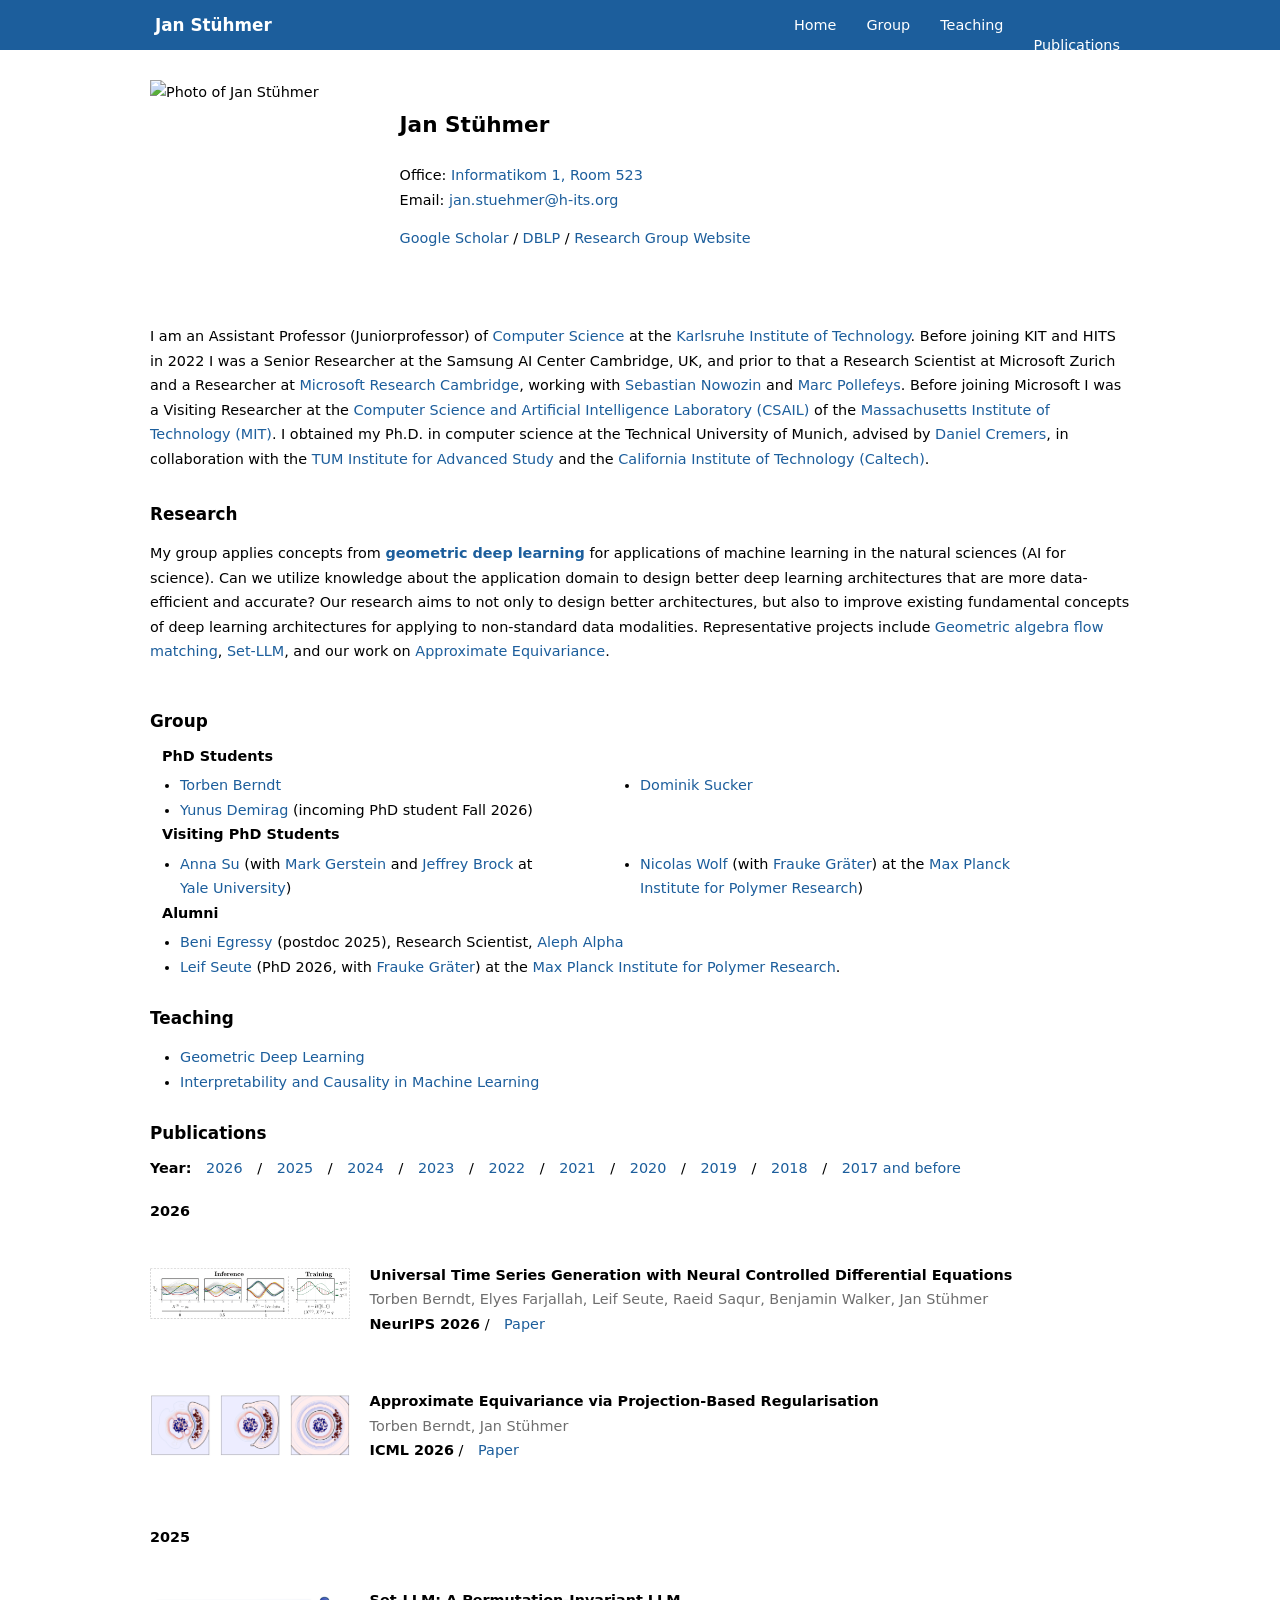
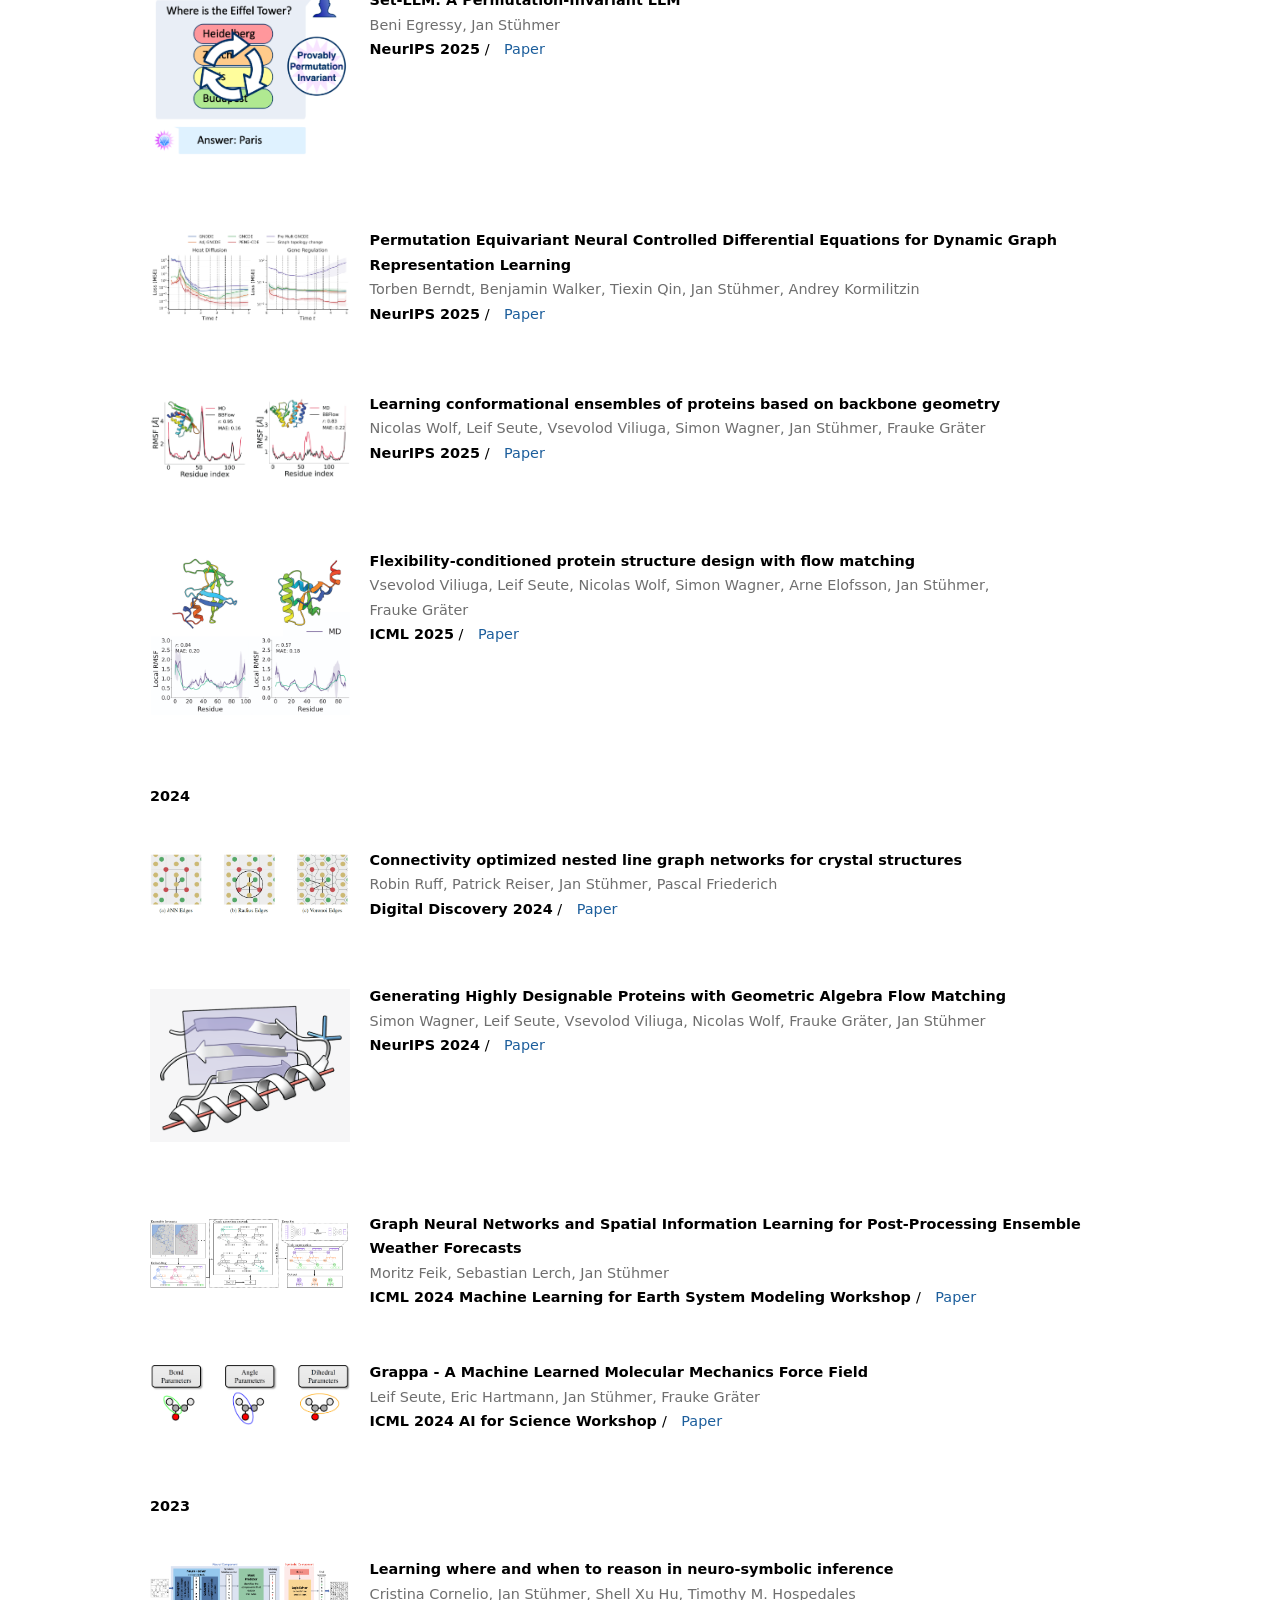
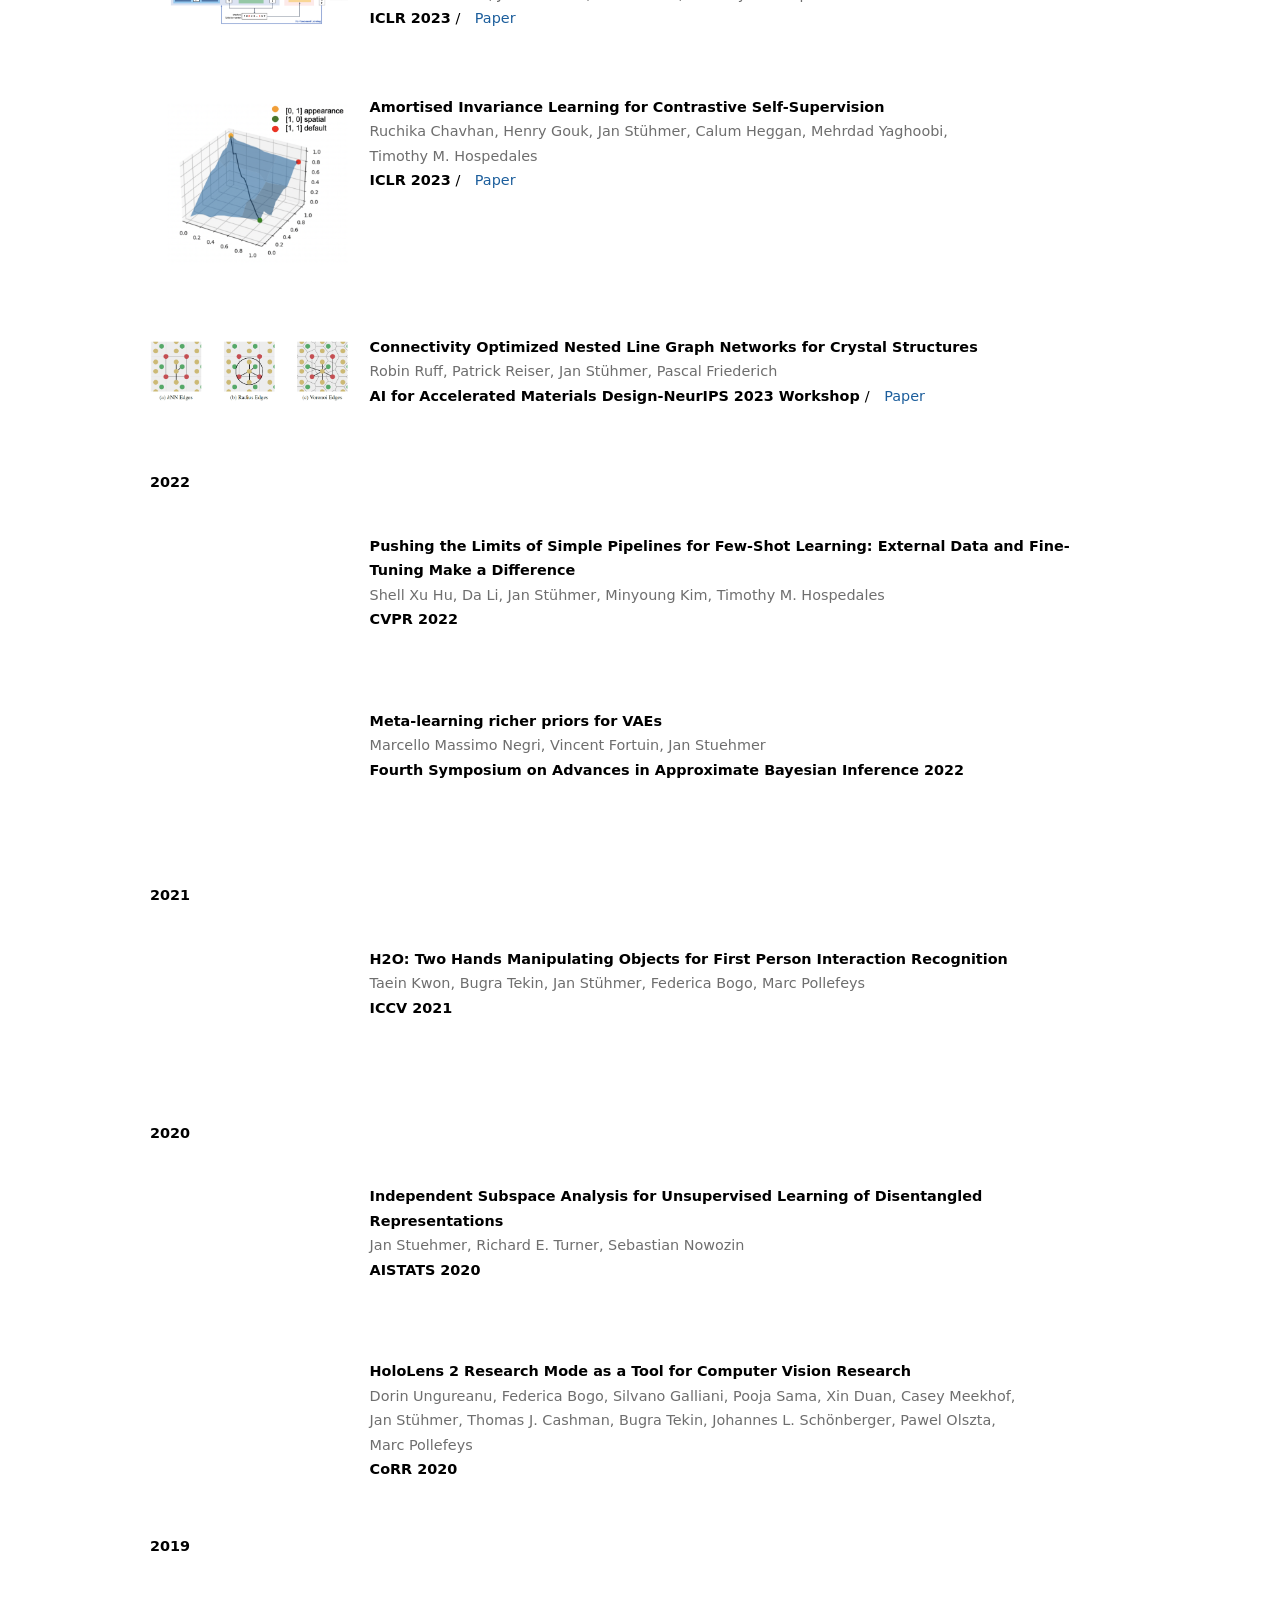
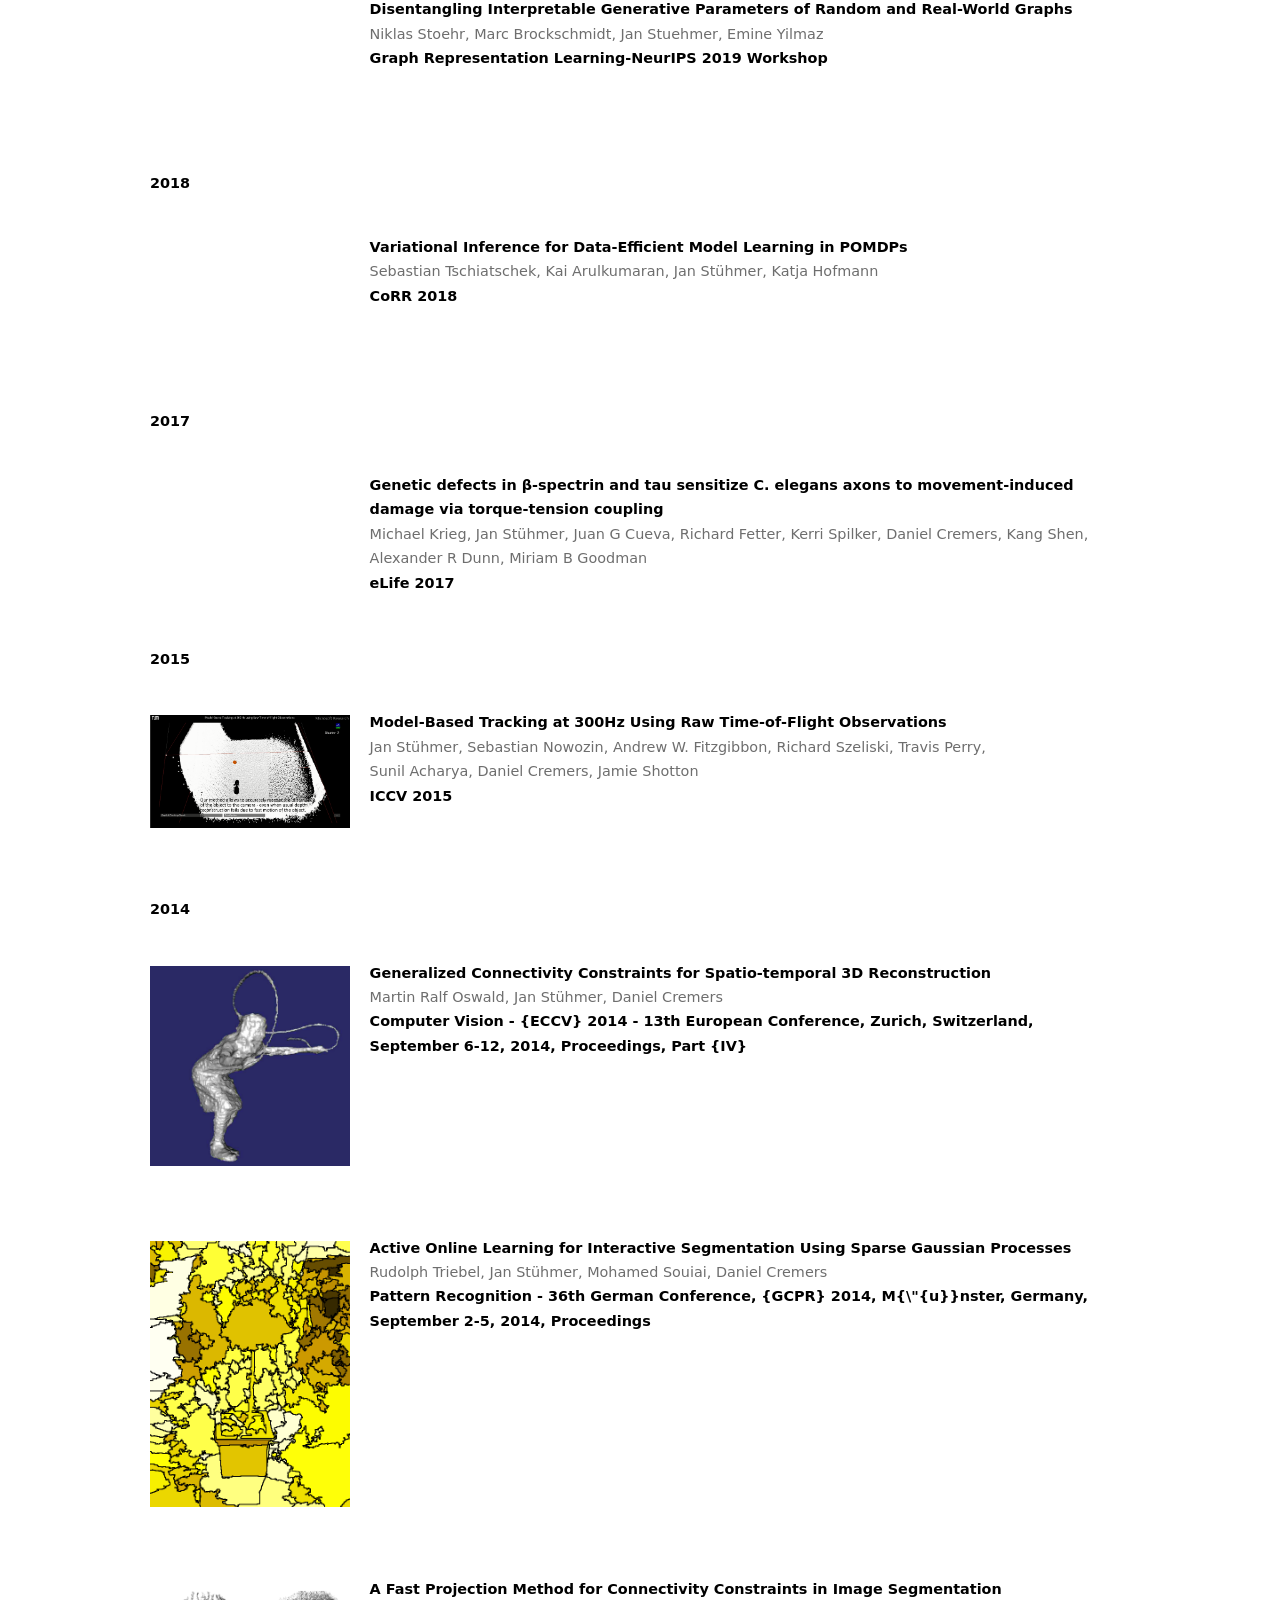
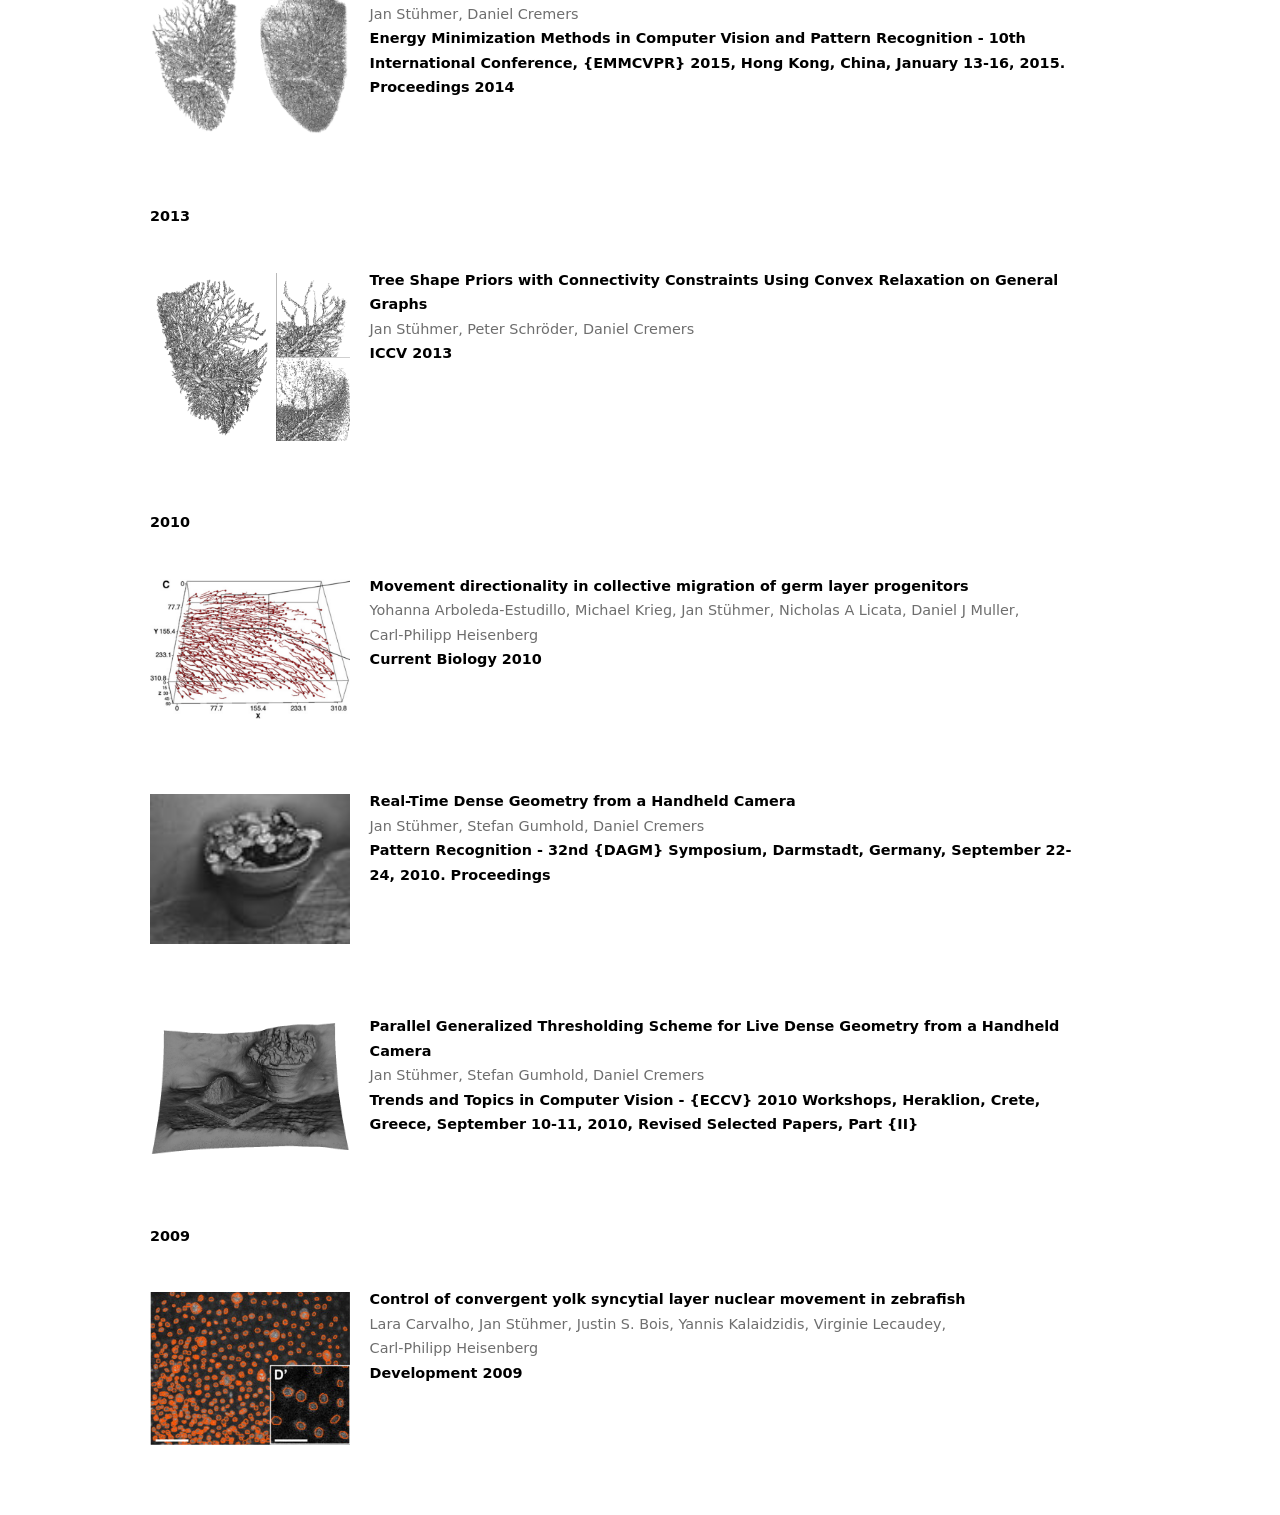
==== index.html @ f540af32 "added papers by year, papers.pdf, thumbnails back until 2023, bugfix of youtube embedding of teachin" ====
<!DOCTYPE html>
<html lang="en">
  <head>
    <meta charset="utf-8">
    <meta http-equiv="Content-Type" content="text/html; charset=UTF-8">
    <meta name="viewport" content="width=device-width, initial-scale=1">
    <meta name="author" content="Jan Stühmer">
    <meta name="description" content="Jan Stühmer is an Assistant Professor of Computer Science at Karlsruhe Institute of Technology and head of the machine learning research group at the Heidelberg Institute of Theoretical Studies.">
    <meta name="theme-color" content="#003366">
    <title>Jan Stühmer</title>

    <link rel="canonical" href="https://janstuhmer.github.io/">

    <!-- Open Graph / Twitter Card -->
    <meta property="og:type" content="website">
    <meta property="og:title" content="Jan Stühmer">
    <meta property="og:description" content="Assistant Professor of Computer Science at Stanford University. Research on geometric deep learning, machine learning, and AI for science.">
    <meta property="og:url" content="https://janstuhmer.github.io/">
    <meta property="og:image" content="https://janstuhmer.github.io/images/Jan_Stuhmer.jpg">
    <meta property="og:image:width" content="1200">
    <meta property="og:image:height" content="1200">
    <meta property="og:site_name" content="Jan Stühmer">
    <meta name="twitter:card" content="summary">
    <meta name="twitter:title" content="Jan Stühmer">
    <meta name="twitter:description" content="Assistant Professor of Computer Science at Stanford University. Research on geometric deep learning, machine learning, and AI for science.">
    <meta name="twitter:image" content="https://janstuhmer.github.io/images/Jan_Stuhmer.jpg">

    <!-- Favicons -->
    <link rel="apple-touch-icon" href="./images/Jan_Stuhmer.jpg">

    <!-- Preconnect + dns-prefetch for third-party origins -->
    <link rel="preconnect" href="https://www.youtube.com/" crossorigin="">
    <link rel="dns-prefetch" href="https://www.youtube.com/">

    <link rel="stylesheet" href="font.css">
    <link rel="stylesheet" href="main.css">
  </head>

  <body>
    <div class="outercontainer">

      <header>
        <div class="container header">
          <nav aria-label="Primary">
            <div class="ftheader text"><a href="#home">Jan Stühmer</a></div>
            <div class="ftsubheader text publication"><a href="#publications">Publications</a></div>
            <div class="ftsubheader text teaching"><a href="#teaching">Teaching</a></div>
            <div class="ftsubheader text group"><a href="#group">Group</a></div>
            <div class="ftsubheader text"><a href="#home">Home</a></div>
          </nav>
        </div>
      </header>

      <main class="container body">



        <section class="content heading anchor" id="home" aria-labelledby="home-heading">
          <div class="img">
            <img class="img_responsive" src="images/Jan_Stuhmer.jpg" alt="Photo of Jan Stühmer" width="400" height="400" loading="eager" fetchpriority="high" decoding="async">
          </div>

          <div class="text info">
            <h1 id="home-heading">Jan Stühmer</h1>
            <p>
              </p><div>Office: <a href="https://maps.app.goo.gl/Kdp2Sgn2rBrohxVS6">Informatikom 1, Room 523</a></div>
              <div>Email: <a href="mailto:jan.stuehmer@h-its.org">jan.stuehmer@h-its.org</a></div>
            <p></p>
            <p>
              <span><a href="https://scholar.google.com/citations?user=pGukv5YAAAAJ&amp;hl=en&amp;oi=ao">Google Scholar</a></span> /
              <span><a href="https://dblp.org/pid/91/8483.html">DBLP</a></span> /
              <span><a href="https://h-its.org/research/mli">Research Group Website</a></span>
            </p>
          </div>

          <div class="text">
            <p>I am an  Assistant Professor (Juniorprofessor) of <a href="https://www.informatik.kit.edu/">Computer Science</a> at the <a href="https://www.kit.edu/">Karlsruhe Institute of Technology</a>.
            Before joining KIT and HITS in 2022 I was a Senior Researcher at the Samsung AI Center Cambridge, UK, and prior to that a Research Scientist at Microsoft Zurich and a Researcher at <a href="https://www.microsoft.com/en-us/research/lab/microsoft-research-cambridge/">Microsoft Research Cambridge</a>, working with <a href="https://www.nowozin.net/sebastian/">Sebastian Nowozin</a> and <a href="https://people.inf.ethz.ch/marc.pollefeys/">Marc Pollefeys</a>.
            Before joining Microsoft I was a Visiting Researcher at the <a href="https://www.csail.mit.edu/">Computer Science and Artificial Intelligence Laboratory (CSAIL)</a> of the <a href="https://www.mit.edu/">Massachusetts Institute of Technology (MIT)</a>.
            I obtained my Ph.D. in computer science at the Technical University of Munich, advised by <a href="https://cvg.cit.tum.de/members/cremers">Daniel Cremers</a>, in collaboration with the <a href="https://www.ias.tum.de/">TUM Institute for Advanced Study</a> and the <a href="https://www.caltech.edu/">California Institute of Technology (Caltech)</a>.
          </div>

          <div class="text">
            <h3>Research</h3>

            <p>My group applies concepts from <span class="highlight">geometric deep learning</span> for applications of machine learning in the natural sciences (AI for science).
            Can we utilize knowledge about the application domain to design better deep learning architectures that are more data-efficient and accurate?
            Our research aims to not only to design better architectures, but also to improve existing fundamental concepts of deep learning architectures for applying to non-standard data modalities.
            
            Representative projects include <a href="https://www.h-its.org/software/gafl/">Geometric algebra flow matching</a>,
            <a href="https://arxiv.org/abs/2505.15433">Set-LLM</a>, and our work on
            <a href="https://arxiv.org/abs/2601.05028">Approximate Equivariance</a>.</p>
          </div>

          <p></p>

        <section class="content group anchor" id="group" aria-labelledby="group-heading">
          <div class="text front">
            <h3 id="group-heading">Group</h3>
            <div class="title">PhD Students</div> 
            <ul>
              <li><a href="https://www.linkedin.com/in/torben-berndt/">Torben Berndt</a></li>
              <li><a href="https://www.h-its.org/de/people/dominik-sucker/">Dominik Sucker</a></li>
              <li><a href="https://www.h-its.org/de/people/yunus-demirag/">Yunus Demirag</a> (incoming PhD student Fall 2026)</li>
            </ul>
            <div class="title">Visiting PhD Students</div> 
            <ul>
              <li><a href="https://www.linkedin.com/in/anna-su-yale/">Anna Su</a> (with <a href="https://medicine.yale.edu/profile/mark-gerstein/">Mark Gerstein</a> and <a href="https://math.yale.edu/profile/jeffrey-brock">Jeffrey Brock</a> at <a href="https://www.yale.edu/">Yale University</a>)</li>
              <li><a href="https://www.h-its.org/people/nicolas-wolf/">Nicolas Wolf</a> (with <a href="https://www.mpip-mainz.mpg.de/1001466/01_Direktor">Frauke Gräter</a>) at the <a href="https://www.mpip-mainz.mpg.de/">Max Planck Institute for Polymer Research</a>)</li>
            </ul>
            <div class="title">Alumni</div> 
            <ul class="alumni">
              <li><a href="https://www.linkedin.com/in/beni-egressy/">Beni Egressy</a> (postdoc 2025), Research Scientist, <a href="https://aleph-alpha.com/en/">Aleph Alpha</a></li>
              <li><a href="https://www.linkedin.com/in/leif-seute-854801254/">Leif Seute</a> (PhD 2026, with <a href="https://www.mpip-mainz.mpg.de/1001466/01_Direktor">Frauke Gräter</a>) at the <a href="https://www.mpip-mainz.mpg.de/">Max Planck Institute for Polymer Research</a>.</li>
            </ul>
          </div>
        </section>


       <section class="content teaching anchor" id="teaching" aria-labelledby="teaching-heading">
          <div class="text front">
            <h3 id="teaching-heading">Teaching</h3>
            <ul>
              <li><a href="https://www.kcds.kit.edu/117_1051.php">Geometric Deep Learning</a></li>
              <li><a href="https://mli.iar.kit.edu/english/28_63.php">Interpretability and Causality in Machine Learning</a></li>
            </ul>
          </div>
        </section>

        <section class="content anchor" id="publications" aria-labelledby="publications-heading">
          <div class="text front">
            <h3 id="publications-heading">
              Publications 
            </h3>
            <div>
              <span class="venue">Year:</span>
              <span class="tag"><a href="#2026" onclick="showPubs(1)">2026</a></span> /
              <span class="tag"><a href="#2025" onclick="showPubs(1)">2025</a></span> /
              <span class="tag"><a href="#2024" onclick="showPubs(1)">2024</a></span> /
              <span class="tag"><a href="#2023" onclick="showPubs(1)">2023</a></span> /
              <span class="tag"><a href="#2022" onclick="showPubs(1)">2022</a></span> /
              <span class="tag"><a href="#2021" onclick="showPubs(1)">2021</a></span> /
              <span class="tag"><a href="#2020" onclick="showPubs(1)">2020</a></span> /
              <span class="tag"><a href="#2019" onclick="showPubs(1)">2019</a></span> /
              <span class="tag"><a href="#2018" onclick="showPubs(1)">2018</a></span> /
              <span class="tag"><a href="#2017" onclick="showPubs(1)">2017 and before</a></span>
            </div>
          </div>
          
          <div id="pubs_by_date" class="view">            <div class="text anchor" id="2026"><h4>2026</h4></div>
            <div class="publication"><div class="img"><img loading="lazy" class="img_responsive" src="images/publication_thumbnails/cde.png" alt="cde" width="150" height="38"></div>
              <div class="text">
                <div class="title"><a href="papers/berndt-and-farjallah-et-al-neurips2026.pdf">Universal Time Series Generation with Neural Controlled Differential Equations</a></div>
                <div class="authors"><span class="author">Torben Berndt</span>, <span class="author">Elyes Farjallah</span>, <span class="author">Leif Seute</span>, <span class="author">Raeid Saqur</span>, <span class="author">Benjamin Walker</span>, <span class="author">Jan Stühmer</span>
                </div>
                <div>
                    <span class="venue">NeurIPS 2026</span> / <span class="tag"><a href="papers/berndt-and-farjallah-et-al-neurips2026.pdf">Paper</a></span>
                </div>
              </div>
            </div>


            <div class="publication"><div class="img"><img loading="lazy" class="img_responsive" src="images/publication_thumbnails/approx-equiv.png" alt="approx-equiv" width="150" height="45"></div>
              <div class="text">
                <div class="title"><a href="papers/berndt-and-stuehmer-icml2026.pdf">Approximate Equivariance via Projection-Based Regularisation</a></div>
                <div class="authors"><span class="author">Torben Berndt</span>, <span class="author">Jan Stühmer</span>
                </div>
                <div>
                    <span class="venue">ICML 2026</span> / <span class="tag"><a href="papers/berndt-and-stuehmer-icml2026.pdf">Paper</a></span>
                </div>
              </div>
            </div>

            <div class="text anchor" id="2025"><h4>2025</h4></div>
            <div class="publication"><div class="img"><img loading="lazy" class="img_responsive" src="images/publication_thumbnails/setllm.png" alt="setllm" width="150" height="123"></div>
              <div class="text">
                <div class="title"><a href="papers/egressy-and-stuehmer-neurips2025.pdf">Set-LLM: A Permutation-Invariant LLM</a></div>
                <div class="authors"><span class="author">Beni Egressy</span>, <span class="author">Jan Stühmer</span>
                </div>
                <div>
                    <span class="venue">NeurIPS 2025</span> / <span class="tag"><a href="papers/egressy-and-stuehmer-neurips2025.pdf">Paper</a></span>
                </div>
              </div>
            </div>


            <div class="publication"><div class="img"><img loading="lazy" class="img_responsive" src="images/publication_thumbnails/pengcde.png" alt="pengcde" width="150" height="66"></div>
              <div class="text">
                <div class="title"><a href="papers/berndt-et-al-neurips2025.pdf">Permutation Equivariant Neural Controlled Differential Equations for Dynamic Graph Representation Learning</a></div>
                <div class="authors"><span class="author">Torben Berndt</span>, <span class="author">Benjamin Walker</span>, <span class="author">Tiexin Qin</span>, <span class="author">Jan Stühmer</span>, <span class="author">Andrey Kormilitzin</span>
                </div>
                <div>
                    <span class="venue">NeurIPS 2025</span> / <span class="tag"><a href="papers/berndt-et-al-neurips2025.pdf">Paper</a></span>
                </div>
              </div>
            </div>


            <div class="publication"><div class="img"><img loading="lazy" class="img_responsive" src="images/publication_thumbnails/bbflow.png" alt="bbflow" width="150" height="61"></div>
              <div class="text">
                <div class="title"><a href="papers/wolf-and-seute-et-al-neurips2025.pdf">Learning conformational ensembles of proteins based on backbone geometry</a></div>
                <div class="authors"><span class="author">Nicolas Wolf</span>, <span class="author">Leif Seute</span>, <span class="author">Vsevolod Viliuga</span>, <span class="author">Simon Wagner</span>, <span class="author">Jan Stühmer</span>, <span class="author">Frauke Gräter</span>
                </div>
                <div>
                    <span class="venue">NeurIPS 2025</span> / <span class="tag"><a href="papers/wolf-and-seute-et-al-neurips2025.pdf">Paper</a></span>
                </div>
              </div>
            </div>


            <div class="publication"><div class="img"><img loading="lazy" class="img_responsive" src="images/publication_thumbnails/flips.png" alt="flips" width="150" height="121"></div>
              <div class="text">
                <div class="title"><a href="papers/viliuga-and-seute-et-al-icml2025.pdf">Flexibility-conditioned protein structure design with flow matching</a></div>
                <div class="authors"><span class="author">Vsevolod Viliuga</span>, <span class="author">Leif Seute</span>, <span class="author">Nicolas Wolf</span>, <span class="author">Simon Wagner</span>, <span class="author">Arne Elofsson</span>, <span class="author">Jan Stühmer</span>, <span class="author">Frauke Gräter</span>
                </div>
                <div>
                    <span class="venue">ICML 2025</span> / <span class="tag"><a href="papers/viliuga-and-seute-et-al-icml2025.pdf">Paper</a></span>
                </div>
              </div>
            </div>

            <div class="text anchor" id="2024"><h4>2024</h4></div>
            <div class="publication"><div class="img"><img loading="lazy" class="img_responsive" src="images/publication_thumbnails/ruff-et-al-2023.png" alt="ruff-et-al-2023" width="150" height="46"></div>
              <div class="text">
                <div class="title"><a href="papers/ruff-et-al-2023.pdf">Connectivity optimized nested line graph networks for crystal structures</a></div>
                <div class="authors"><span class="author">Robin Ruff</span>, <span class="author">Patrick Reiser</span>, <span class="author">Jan Stühmer</span>, <span class="author">Pascal Friederich</span>
                </div>
                <div>
                    <span class="venue">Digital Discovery 2024</span> / <span class="tag"><a href="papers/ruff-et-al-2023.pdf">Paper</a></span>
                </div>
              </div>
            </div>


            <div class="publication"><div class="img"><img loading="lazy" class="img_responsive" src="images/publication_thumbnails/wagner-and-seute-et-al-neurips2024.png" alt="wagner-and-seute-et-al-neurips2024" width="150" height="114"></div>
              <div class="text">
                <div class="title"><a href="papers/wagner-and-seute-et-al-neurips2024.pdf">Generating Highly Designable Proteins with Geometric Algebra Flow Matching</a></div>
                <div class="authors"><span class="author">Simon Wagner</span>, <span class="author">Leif Seute</span>, <span class="author">Vsevolod Viliuga</span>, <span class="author">Nicolas Wolf</span>, <span class="author">Frauke Gräter</span>, <span class="author">Jan Stühmer</span>
                </div>
                <div>
                    <span class="venue">NeurIPS 2024</span> / <span class="tag"><a href="papers/wagner-and-seute-et-al-neurips2024.pdf">Paper</a></span>
                </div>
              </div>
            </div>


            <div class="publication"><div class="img"><img loading="lazy" class="img_responsive" src="images/publication_thumbnails/feik-et-al-2024.png" alt="feik-et-al-2024" width="150" height="55"></div>
              <div class="text">
                <div class="title"><a href="papers/feik-et-al-2024.pdf">Graph Neural Networks and Spatial Information Learning for Post-Processing Ensemble Weather Forecasts</a></div>
                <div class="authors"><span class="author">Moritz Feik</span>, <span class="author">Sebastian Lerch</span>, <span class="author">Jan Stühmer</span>
                </div>
                <div>
                    <span class="venue">ICML 2024 Machine Learning for Earth System Modeling Workshop </span> / <span class="tag"><a href="papers/feik-et-al-2024.pdf">Paper</a></span>
                </div>
              </div>
            </div>


            <div class="publication"><div class="img"><img loading="lazy" class="img_responsive" src="images/publication_thumbnails/seute-et-al-2024.png" alt="seute-et-al-2024" width="150" height="44"></div>
              <div class="text">
                <div class="title"><a href="papers/seute-et-al-2024.pdf">Grappa - A Machine Learned Molecular Mechanics Force Field</a></div>
                <div class="authors"><span class="author">Leif Seute</span>, <span class="author">Eric Hartmann</span>, <span class="author">Jan Stühmer</span>, <span class="author">Frauke Gräter</span>
                </div>
                <div>
                    <span class="venue">ICML 2024 AI for Science Workshop </span> / <span class="tag"><a href="papers/seute-et-al-2024.pdf">Paper</a></span>
                </div>
              </div>
            </div>

            <div class="text anchor" id="2023"><h4>2023</h4></div>
            <div class="publication"><div class="img"><img loading="lazy" class="img_responsive" src="images/publication_thumbnails/cornelio-et-al-2023.png" alt="cornelio-et-al-2023" width="150" height="46"></div>
              <div class="text">
                <div class="title"><a href="papers/cornelio-et-al-2023.pdf">Learning where and when to reason in neuro-symbolic inference</a></div>
                <div class="authors"><span class="author">Cristina Cornelio</span>, <span class="author">Jan Stühmer</span>, <span class="author">Shell Xu Hu</span>, <span class="author">Timothy M. Hospedales</span>
                </div>
                <div>
                    <span class="venue">ICLR 2023</span> / <span class="tag"><a href="papers/cornelio-et-al-2023.pdf">Paper</a></span>
                </div>
              </div>
            </div>


            <div class="publication"><div class="img"><img loading="lazy" class="img_responsive" src="images/publication_thumbnails/chavhan-et-al-2023.png" alt="chavhan-et-al-2023" width="150" height="123"></div>
              <div class="text">
                <div class="title"><a href="papers/chavhan-et-al-2023.pdf">Amortised Invariance Learning for Contrastive Self-Supervision</a></div>
                <div class="authors"><span class="author">Ruchika Chavhan</span>, <span class="author">Henry Gouk</span>, <span class="author">Jan Stühmer</span>, <span class="author">Calum Heggan</span>, <span class="author">Mehrdad Yaghoobi</span>, <span class="author">Timothy M. Hospedales</span>
                </div>
                <div>
                    <span class="venue">ICLR 2023</span> / <span class="tag"><a href="papers/chavhan-et-al-2023.pdf">Paper</a></span>
                </div>
              </div>
            </div>


            <div class="publication"><div class="img"><img loading="lazy" class="img_responsive" src="images/publication_thumbnails/ruff-et-al-2023.png" alt="ruff-et-al-2023" width="150" height="46"></div>
              <div class="text">
                <div class="title"><a href="papers/ruff-et-al-2023.pdf">Connectivity Optimized Nested Line Graph Networks for Crystal Structures</a></div>
                <div class="authors"><span class="author">Robin Ruff</span>, <span class="author">Patrick Reiser</span>, <span class="author">Jan Stühmer</span>, <span class="author">Pascal Friederich</span>
                </div>
                <div>
                    <span class="venue">AI for Accelerated Materials Design-NeurIPS 2023 Workshop </span> / <span class="tag"><a href="papers/ruff-et-al-2023.pdf">Paper</a></span>
                </div>
              </div>
            </div>

            <div class="text anchor" id="2022"><h4>2022</h4></div>
            <div class="publication"><div class="img"><img loading="lazy" class="img_responsive" src="images/publication_thumbnails/blank.png" alt="blank" width="150" height="75"></div>
              <div class="text">
                <div class="title">Pushing the Limits of Simple Pipelines for Few-Shot Learning: External Data and Fine-Tuning Make a Difference</div>
                <div class="authors"><span class="author">Shell Xu Hu</span>, <span class="author">Da Li</span>, <span class="author">Jan Stühmer</span>, <span class="author">Minyoung Kim</span>, <span class="author">Timothy M. Hospedales</span>
                </div>
                <div>
                    <span class="venue">CVPR 2022</span>
                </div>
              </div>
            </div>


            <div class="publication"><div class="img"><img loading="lazy" class="img_responsive" src="images/publication_thumbnails/blank.png" alt="blank" width="150" height="75"></div>
              <div class="text">
                <div class="title">Meta-learning richer priors for VAEs</div>
                <div class="authors"><span class="author">Marcello Massimo Negri</span>, <span class="author">Vincent Fortuin</span>, <span class="author">Jan Stuehmer</span>
                </div>
                <div>
                    <span class="venue">Fourth Symposium on Advances in Approximate Bayesian Inference 2022</span>
                </div>
              </div>
            </div>

            <div class="text anchor" id="2021"><h4>2021</h4></div>
            <div class="publication"><div class="img"><img loading="lazy" class="img_responsive" src="images/publication_thumbnails/blank.png" alt="blank" width="150" height="75"></div>
              <div class="text">
                <div class="title">H2O: Two Hands Manipulating Objects for First Person Interaction Recognition</div>
                <div class="authors"><span class="author">Taein Kwon</span>, <span class="author">Bugra Tekin</span>, <span class="author">Jan Stühmer</span>, <span class="author">Federica Bogo</span>, <span class="author">Marc Pollefeys</span>
                </div>
                <div>
                    <span class="venue">ICCV 2021</span>
                </div>
              </div>
            </div>

            <div class="text anchor" id="2020"><h4>2020</h4></div>
            <div class="publication"><div class="img"><img loading="lazy" class="img_responsive" src="images/publication_thumbnails/blank.png" alt="blank" width="150" height="75"></div>
              <div class="text">
                <div class="title">Independent Subspace Analysis for Unsupervised Learning of Disentangled Representations</div>
                <div class="authors"><span class="author">Jan Stuehmer</span>, <span class="author">Richard E. Turner</span>, <span class="author">Sebastian Nowozin</span>
                </div>
                <div>
                    <span class="venue">AISTATS 2020</span>
                </div>
              </div>
            </div>


            <div class="publication"><div class="img"><img loading="lazy" class="img_responsive" src="images/publication_thumbnails/blank.png" alt="blank" width="150" height="75"></div>
              <div class="text">
                <div class="title">HoloLens 2 Research Mode as a Tool for Computer Vision Research</div>
                <div class="authors"><span class="author">Dorin Ungureanu</span>, <span class="author">Federica Bogo</span>, <span class="author">Silvano Galliani</span>, <span class="author">Pooja Sama</span>, <span class="author">Xin Duan</span>, <span class="author">Casey Meekhof</span>, <span class="author">Jan Stühmer</span>, <span class="author">Thomas J. Cashman</span>, <span class="author">Bugra Tekin</span>, <span class="author">Johannes L. Schönberger</span>, <span class="author">Pawel Olszta</span>, <span class="author">Marc Pollefeys</span>
                </div>
                <div>
                    <span class="venue">CoRR 2020</span>
                </div>
              </div>
            </div>

            <div class="text anchor" id="2019"><h4>2019</h4></div>
            <div class="publication"><div class="img"><img loading="lazy" class="img_responsive" src="images/publication_thumbnails/blank.png" alt="blank" width="150" height="75"></div>
              <div class="text">
                <div class="title">Disentangling Interpretable Generative Parameters of Random and Real-World Graphs</div>
                <div class="authors"><span class="author">Niklas Stoehr</span>, <span class="author">Marc Brockschmidt</span>, <span class="author">Jan Stuehmer</span>, <span class="author">Emine Yilmaz</span>
                </div>
                <div>
                    <span class="venue">Graph Representation Learning-NeurIPS 2019 Workshop </span>
                </div>
              </div>
            </div>

            <div class="text anchor" id="2018"><h4>2018</h4></div>
            <div class="publication"><div class="img"><img loading="lazy" class="img_responsive" src="images/publication_thumbnails/blank.png" alt="blank" width="150" height="75"></div>
              <div class="text">
                <div class="title">Variational Inference for Data-Efficient Model Learning in POMDPs</div>
                <div class="authors"><span class="author">Sebastian Tschiatschek</span>, <span class="author">Kai Arulkumaran</span>, <span class="author">Jan Stühmer</span>, <span class="author">Katja Hofmann</span>
                </div>
                <div>
                    <span class="venue">CoRR 2018</span>
                </div>
              </div>
            </div>

            <div class="text anchor" id="2017"><h4>2017</h4></div>
            <div class="publication"><div class="img"><img loading="lazy" class="img_responsive" src="images/publication_thumbnails/blank.png" alt="blank" width="150" height="75"></div>
              <div class="text">
                <div class="title">Genetic defects in β-spectrin and tau sensitize C. elegans axons to movement-induced damage via torque-tension coupling</div>
                <div class="authors"><span class="author">Michael Krieg</span>, <span class="author">Jan Stühmer</span>, <span class="author">Juan G Cueva</span>, <span class="author">Richard Fetter</span>, <span class="author">Kerri Spilker</span>, <span class="author">Daniel Cremers</span>, <span class="author">Kang Shen</span>, <span class="author">Alexander R Dunn</span>, <span class="author">Miriam B Goodman</span>
                </div>
                <div>
                    <span class="venue">eLife 2017</span>
                </div>
              </div>
            </div>

            <div class="text anchor" id="2015"><h4>2015</h4></div>
            <div class="publication"><div class="img"><img loading="lazy" class="img_responsive" src="images/publication_thumbnails/stuehmer-et-al-iccv2015.png" alt="stuehmer-et-al-iccv2015" width="150" height="84"></div>
              <div class="text">
                <div class="title">Model-Based Tracking at 300Hz Using Raw Time-of-Flight Observations</div>
                <div class="authors"><span class="author">Jan Stühmer</span>, <span class="author">Sebastian Nowozin</span>, <span class="author">Andrew W. Fitzgibbon</span>, <span class="author">Richard Szeliski</span>, <span class="author">Travis Perry</span>, <span class="author">Sunil Acharya</span>, <span class="author">Daniel Cremers</span>, <span class="author">Jamie Shotton</span>
                </div>
                <div>
                    <span class="venue">ICCV 2015</span>
                </div>
              </div>
            </div>

            <div class="text anchor" id="2014"><h4>2014</h4></div>
            <div class="publication"><div class="img"><img loading="lazy" class="img_responsive" src="images/publication_thumbnails/oswald-et-al-eccv-2014.jpg" alt="oswald-et-al-eccv-2014" width="150" height="150"></div>
              <div class="text">
                <div class="title">Generalized Connectivity Constraints for Spatio-temporal 3D Reconstruction</div>
                <div class="authors"><span class="author">Martin Ralf Oswald</span>, <span class="author">Jan Stühmer</span>, <span class="author">Daniel Cremers</span>
                </div>
                <div>
                    <span class="venue">Computer Vision - {ECCV} 2014 - 13th European Conference, Zurich, Switzerland, September 6-12, 2014, Proceedings, Part {IV} </span>
                </div>
              </div>
            </div>


            <div class="publication"><div class="img"><img loading="lazy" class="img_responsive" src="images/publication_thumbnails/triebel14active.png" alt="triebel14active" width="150" height="200"></div>
              <div class="text">
                <div class="title">Active Online Learning for Interactive Segmentation Using Sparse Gaussian Processes</div>
                <div class="authors"><span class="author">Rudolph Triebel</span>, <span class="author">Jan Stühmer</span>, <span class="author">Mohamed Souiai</span>, <span class="author">Daniel Cremers</span>
                </div>
                <div>
                    <span class="venue">Pattern Recognition - 36th German Conference, {GCPR} 2014, M{\"{u}}nster, Germany, September 2-5, 2014, Proceedings </span>
                </div>
              </div>
            </div>


            <div class="publication"><div class="img"><img loading="lazy" class="img_responsive" src="images/publication_thumbnails/stuehmer-cremers-emmcvpr15.png" alt="stuehmer-cremers-emmcvpr15" width="150" height="114"></div>
              <div class="text">
                <div class="title">A Fast Projection Method for Connectivity Constraints in Image Segmentation</div>
                <div class="authors"><span class="author">Jan Stühmer</span>, <span class="author">Daniel Cremers</span>
                </div>
                <div>
                    <span class="venue">Energy Minimization Methods in Computer Vision and Pattern Recognition - 10th International Conference, {EMMCVPR} 2015, Hong Kong, China, January 13-16, 2015. Proceedings 2014</span>
                </div>
              </div>
            </div>

            <div class="text anchor" id="2013"><h4>2013</h4></div>
            <div class="publication"><div class="img"><img loading="lazy" class="img_responsive" src="images/publication_thumbnails/stuehmer-et-al-iccv2013.png" alt="stuehmer-et-al-iccv2013" width="150" height="126"></div>
              <div class="text">
                <div class="title">Tree Shape Priors with Connectivity Constraints Using Convex Relaxation on General Graphs</div>
                <div class="authors"><span class="author">Jan Stühmer</span>, <span class="author">Peter Schröder</span>, <span class="author">Daniel Cremers</span>
                </div>
                <div>
                    <span class="venue">ICCV 2013</span>
                </div>
              </div>
            </div>

            <div class="text anchor" id="2010"><h4>2010</h4></div>
            <div class="publication"><div class="img"><img loading="lazy" class="img_responsive" src="images/publication_thumbnails/arboledaestudillo2010.png" alt="arboledaestudillo2010" width="150" height="105"></div>
              <div class="text">
                <div class="title">Movement directionality in collective migration of germ layer progenitors</div>
                <div class="authors"><span class="author">Yohanna Arboleda-Estudillo</span>, <span class="author">Michael Krieg</span>, <span class="author">Jan Stühmer</span>, <span class="author">Nicholas A Licata</span>, <span class="author">Daniel J Muller</span>, <span class="author">Carl-Philipp Heisenberg</span>
                </div>
                <div>
                    <span class="venue">Current Biology 2010</span>
                </div>
              </div>
            </div>


            <div class="publication"><div class="img"><img loading="lazy" class="img_responsive" src="images/publication_thumbnails/stuehmer_et_al_dagm10.jpg" alt="stuehmer_et_al_dagm10" width="150" height="112"></div>
              <div class="text">
                <div class="title">Real-Time Dense Geometry from a Handheld Camera</div>
                <div class="authors"><span class="author">Jan Stühmer</span>, <span class="author">Stefan Gumhold</span>, <span class="author">Daniel Cremers</span>
                </div>
                <div>
                    <span class="venue">Pattern Recognition - 32nd {DAGM} Symposium, Darmstadt, Germany, September 22-24, 2010. Proceedings </span>
                </div>
              </div>
            </div>


            <div class="publication"><div class="img"><img loading="lazy" class="img_responsive" src="images/publication_thumbnails/stuehmer-et-al-cvgpu10.png" alt="stuehmer-et-al-cvgpu10" width="150" height="101"></div>
              <div class="text">
                <div class="title">Parallel Generalized Thresholding Scheme for Live Dense Geometry from a Handheld Camera</div>
                <div class="authors"><span class="author">Jan Stühmer</span>, <span class="author">Stefan Gumhold</span>, <span class="author">Daniel Cremers</span>
                </div>
                <div>
                    <span class="venue">Trends and Topics in Computer Vision - {ECCV} 2010 Workshops, Heraklion, Crete, Greece, September 10-11, 2010, Revised Selected Papers, Part {II} </span>
                </div>
              </div>
            </div>

            <div class="text anchor" id="2009"><h4>2009</h4></div>
            <div class="publication"><div class="img"><img loading="lazy" class="img_responsive" src="images/publication_thumbnails/carvalho2010.png" alt="carvalho2010" width="150" height="114"></div>
              <div class="text">
                <div class="title">Control of convergent yolk syncytial layer nuclear movement in zebrafish</div>
                <div class="authors"><span class="author">Lara Carvalho</span>, <span class="author">Jan Stühmer</span>, <span class="author">Justin S. Bois</span>, <span class="author">Yannis Kalaidzidis</span>, <span class="author">Virginie Lecaudey</span>, <span class="author">Carl-Philipp Heisenberg</span>
                </div>
                <div>
                    <span class="venue">Development 2009</span>
                </div>
              </div>
            </div>


          </div>


        </section>  <!-- publications -->
    <script type="application/ld+json">{"@context":"https://schema.org","@type":"Person","name":"Jan Stühmer","jobTitle":"Assistant Professor of Computer Science","affiliation":{"@type":"CollegeOrUniversity","name":"Karlsruhe Institute of Technology","url":"https://www.kit.edu/"},"url":"https://https://janstuhmer.github.io/","email":"jan.stuehmer@h-its.org","image":"https://janstuhmer.github.io/images/Jan_Stuhmer.jpg","sameAs":["https://scholar.google.com/citations?user=pGukv5YAAAAJ","https://dblp.org/pid/91/8483.html","https://h-its.org/research/mli"]}</script>

        </section>  <!-- publications -->

      </main>
    </div> <!-- outer container -->

    <script src="main.js"></script>
    <script src="scroll.js"></script>
    <script>showPubs(1);</script>
    <script>var scroll = new SmoothScroll('a[href*="#"]', {speed: 1000});</script>

</body></html>
---- main.css ----
header{width:100%;height:50px;margin-top:0px;text-align:center;background-color:#1c5e9c;position:fixed;z-index:2}
body{margin:auto;padding:0;color:#000;background:#fff;-webkit-transition:all;-moz-transition:all;-ms-transition:all;-o-transition:all;transition:all;font-family:"Open Sans",
Segoe,"Segoe UI",
"Lucida Sans Unicode","Lucida Grande",
"Avenir","Seravek","Ubuntu",
"DejaVu Sans","Trebuchet MS",Verdana,Arial,sans-serif;font-size:14.4px;line-height:170%;text-align:justify;font-weight:400}
h1,h2,h3,h4,h5,h6,.title,span.title,.ftheader,span.venue,span.highlight{font-weight:600}
h1,h2{margin-bottom:1.2em}
h3{margin-bottom:0.6em}
ul,ol,dl{float:left;margin:0;padding:5px 10px 6px 30px;width:calc(100% - 30px)}
img.img_responsive{width:100%;height:auto;display:block}
video.img_responsive{width:100%;height:auto;display:block}
.container a:link,
.container a:visited,
main a:link,
main a:visited{color:#1c5e9c;text-decoration:none}
.ftheader a:link,
.ftheader a:visited,
.ftsubheader a:link,
.ftsubheader a:visited{color:#FFFFFF;text-decoration:none}
.title a:link,
.title a:visited{color:#000000}
.authors a:link,
.authors a:visited{color:#6e6e6e}
.content a:hover,
.content a:hover .text,
.ftsubheader a:hover{text-decoration:underline}
#span.jw{color:#000000;font-weight:600;text-decoration:underline}
#span.jw{color:#000000;font-weight:600}
span.author,span.tag{white-space:nowrap}
.outercontainer{text-align:center}
.header,.container,.content,.img,.text,main{display:inline-block;zoom:1;text-align:left;margin-left:auto;margin-right:auto;vertical-align:middle;max-width:1000px}
.header,.container,main{min-width:330px}
.img,.text{padding-left:10px;padding-right:10px}
.header{line-height:50px}
.ftheader,.ftsubheader{display:inline-block;color:#FFF}
.ftheader{float:left;padding-left:15px;font-size:1.17em}
.ftsubheader{float:right;padding-left:10px;padding-right:20px}
.outercontainer,.content{padding-top:0px;padding-bottom:0px}
.container,.content,main{width:100%}
main.body{margin-top:50px}
.content{margin-bottom:10px}
.heading,.front{text-align:left;position:relative;z-index:1}
.heading .img{padding:30px 30px 30px 10px;max-width:30%}
.heading .img img{width:200px}
.heading span.tag{padding-left:10px;padding-right:10px}
.heading ul{padding-bottom:0px}
.publication{padding-top:20px;padding-bottom:20px}
.publication .img{max-width:170px;padding-right:0px;padding-top:5px}
.publication .text{max-width:650px;text-align:left;vertical-align:top}
.authors{font-size:100%;color:#6e6e6e}
span.venue,span.highlight,
.publication span.tag{padding-right:0px;font-size:100%}
span.highlight,
span.highlight a:link,
span.highlight a:visited{color:#1c5e9c}
span.fullvenue{padding-left:8px}
.anchor{border-top:50px solid transparent;margin-top:-50px;scroll-margin-top:50px}
.recruit{display:none}
/* Publication view toggle: only one visible at a time.
   Default state (selected): main.js flips display via showPubs(). */
.view{display:none}
.view.active{display:block}
.group .title{padding-left:12px}
.group li{float:left;width:380px}
.group li:nth-child(odd){padding-right:80px}
.group ul.alumni li{float:left;width:100%}
.talk span{float:left;width:320px}
.talk iframe{padding-bottom:15px;border:0px}
.talk .yt-facade{position:relative;width:300px;height:169px;margin-bottom:15px;cursor:pointer;background:#000;overflow:hidden}
.talk .yt-facade img{width:100%;height:100%;object-fit:cover;display:block;border:0}
.talk .yt-facade .yt-play{position:absolute;top:50%;left:50%;width:68px;height:48px;margin:-24px 0 0 -34px;background:rgba(0,0,0,0.75);border-radius:10px;transition:background 0.2s}
.talk .yt-facade .yt-play:before{content:"";position:absolute;top:50%;left:50%;margin:-10px 0 0 -7px;border-style:solid;border-width:10px 0 10px 16px;border-color:transparent transparent transparent #fff}
.talk .yt-facade:hover .yt-play,.talk .yt-facade:focus .yt-play{background:#f00}
@media only screen and (max-width: 639px) {
    .ftsubheader{padding-left:5px;padding-right:10px}
    .heading .img{padding-right:80px}
    .publication .img{display:none}
    .talk{display:none}
    .publication .text{text-align:left}
    .content,.publication{padding-top:0px;padding-bottom:10px}
    .group li:nth-child(odd){padding-right:0px}
    body{font-size:80%}
}
@media only screen and (min-width: 640px) {
    .heading .img{padding-right:calc(35px)}
    .heading .info{padding-right:calc(40% - 350px)}
    .publication .text{padding-left:calc(10px + 2 * min(0px, calc(1% - 8.5px)))}
    .publication .text{padding-right:calc(10px + 2 * min(0px, calc(1% - 8.5px)))}
    .publication .img{width:24%}
    .publication .text{max-width:72%;text-align:left}
}
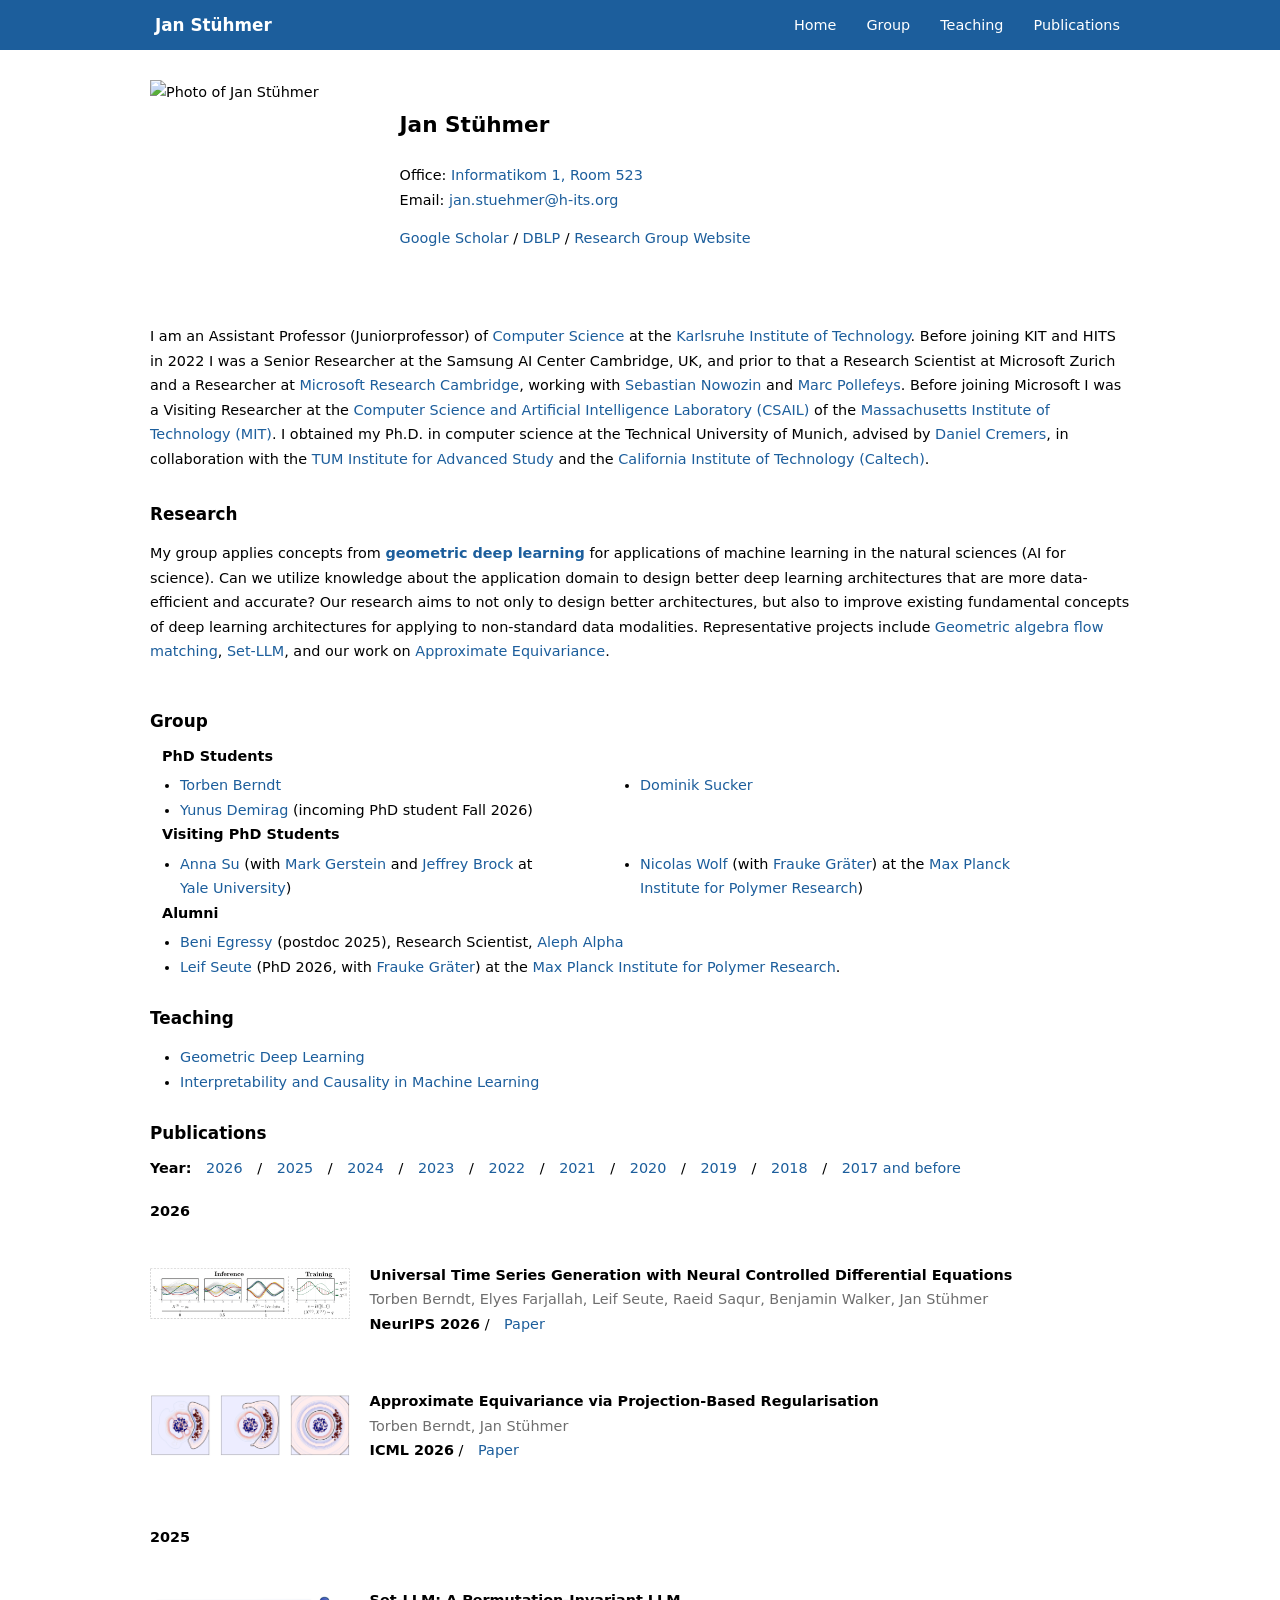
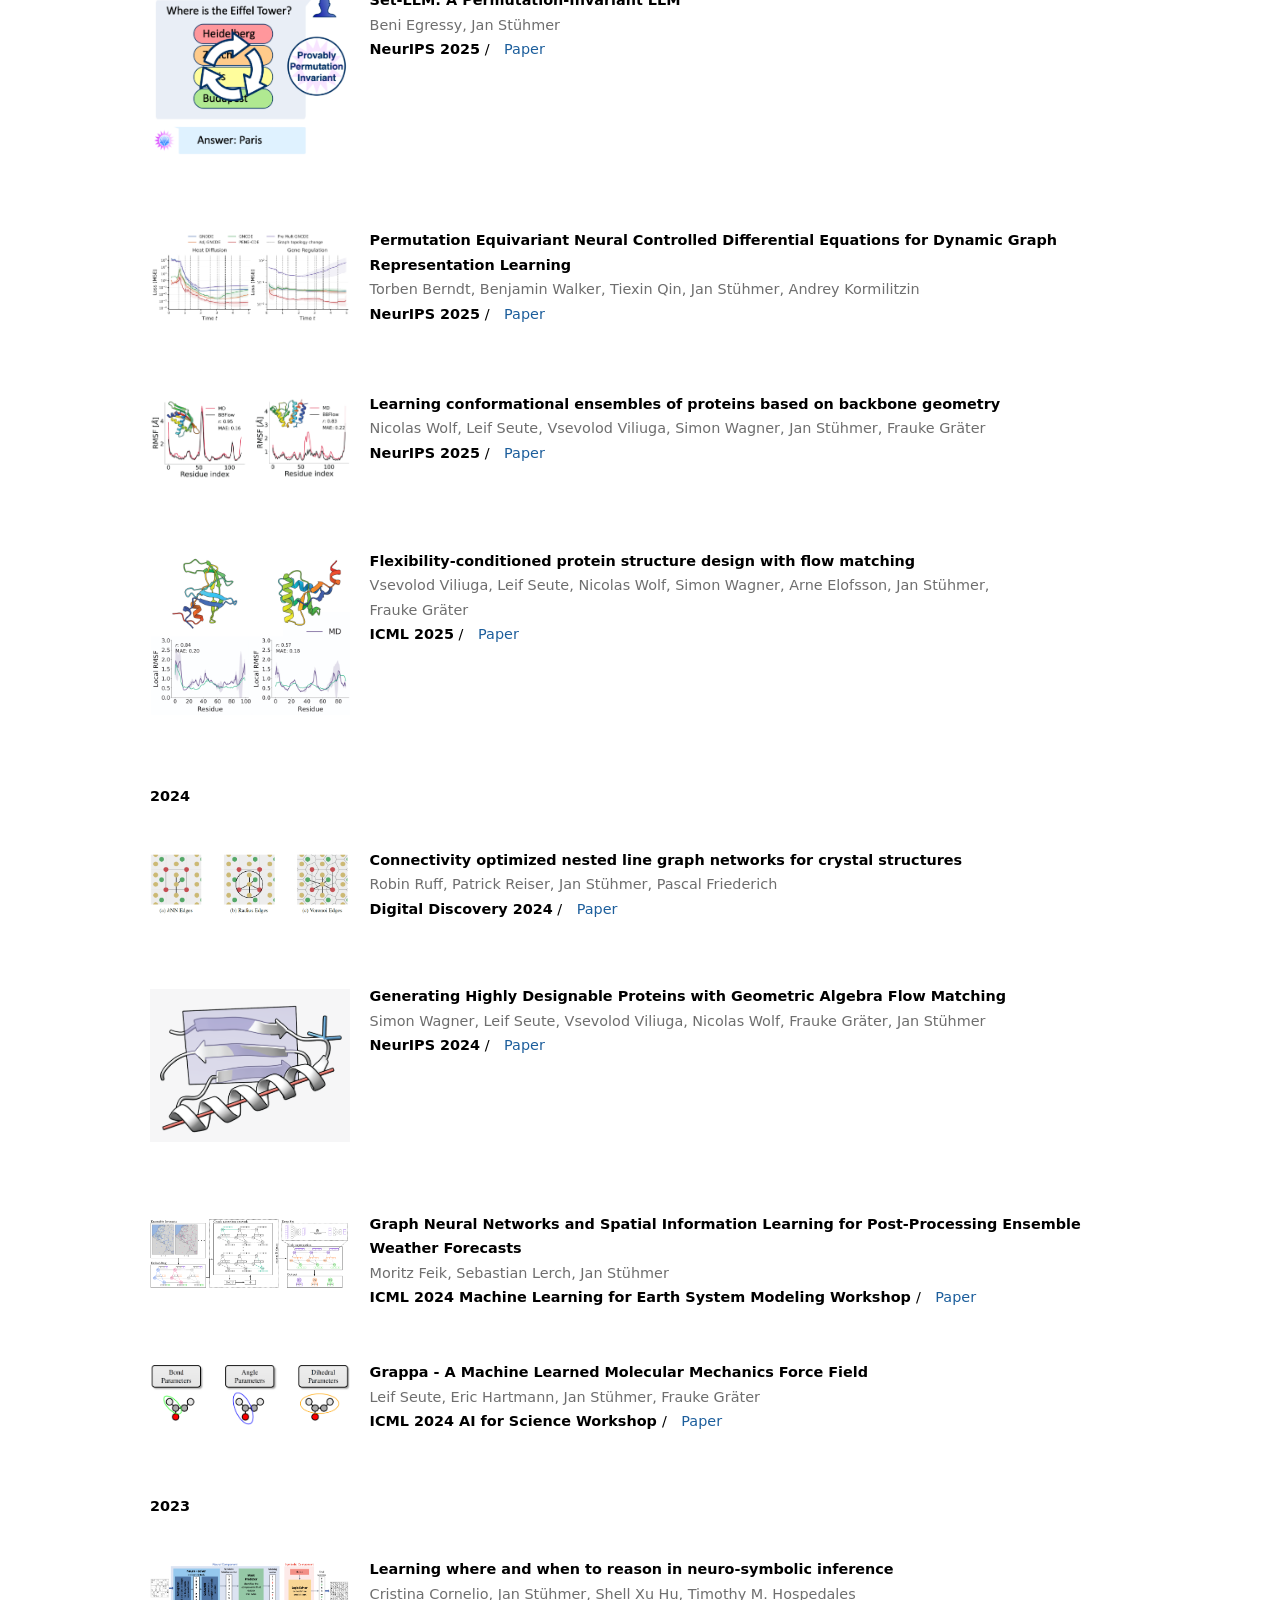
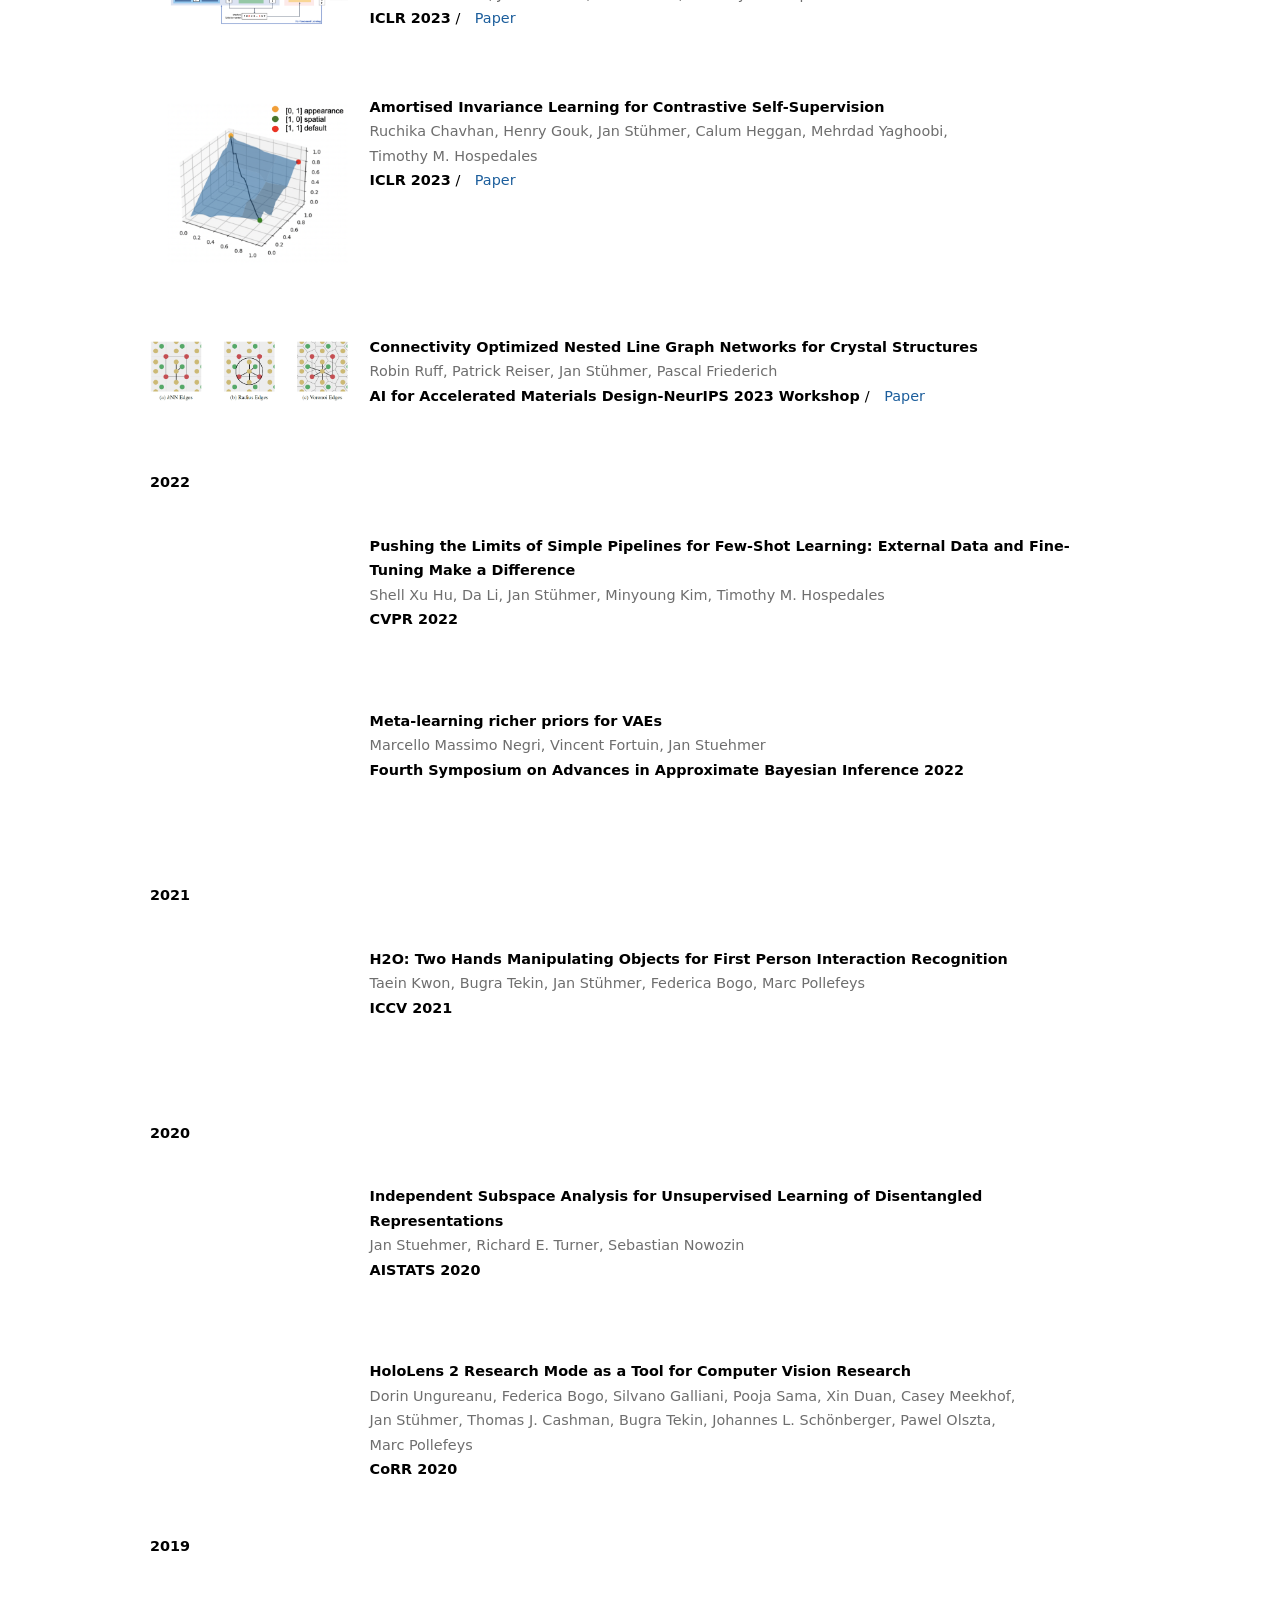
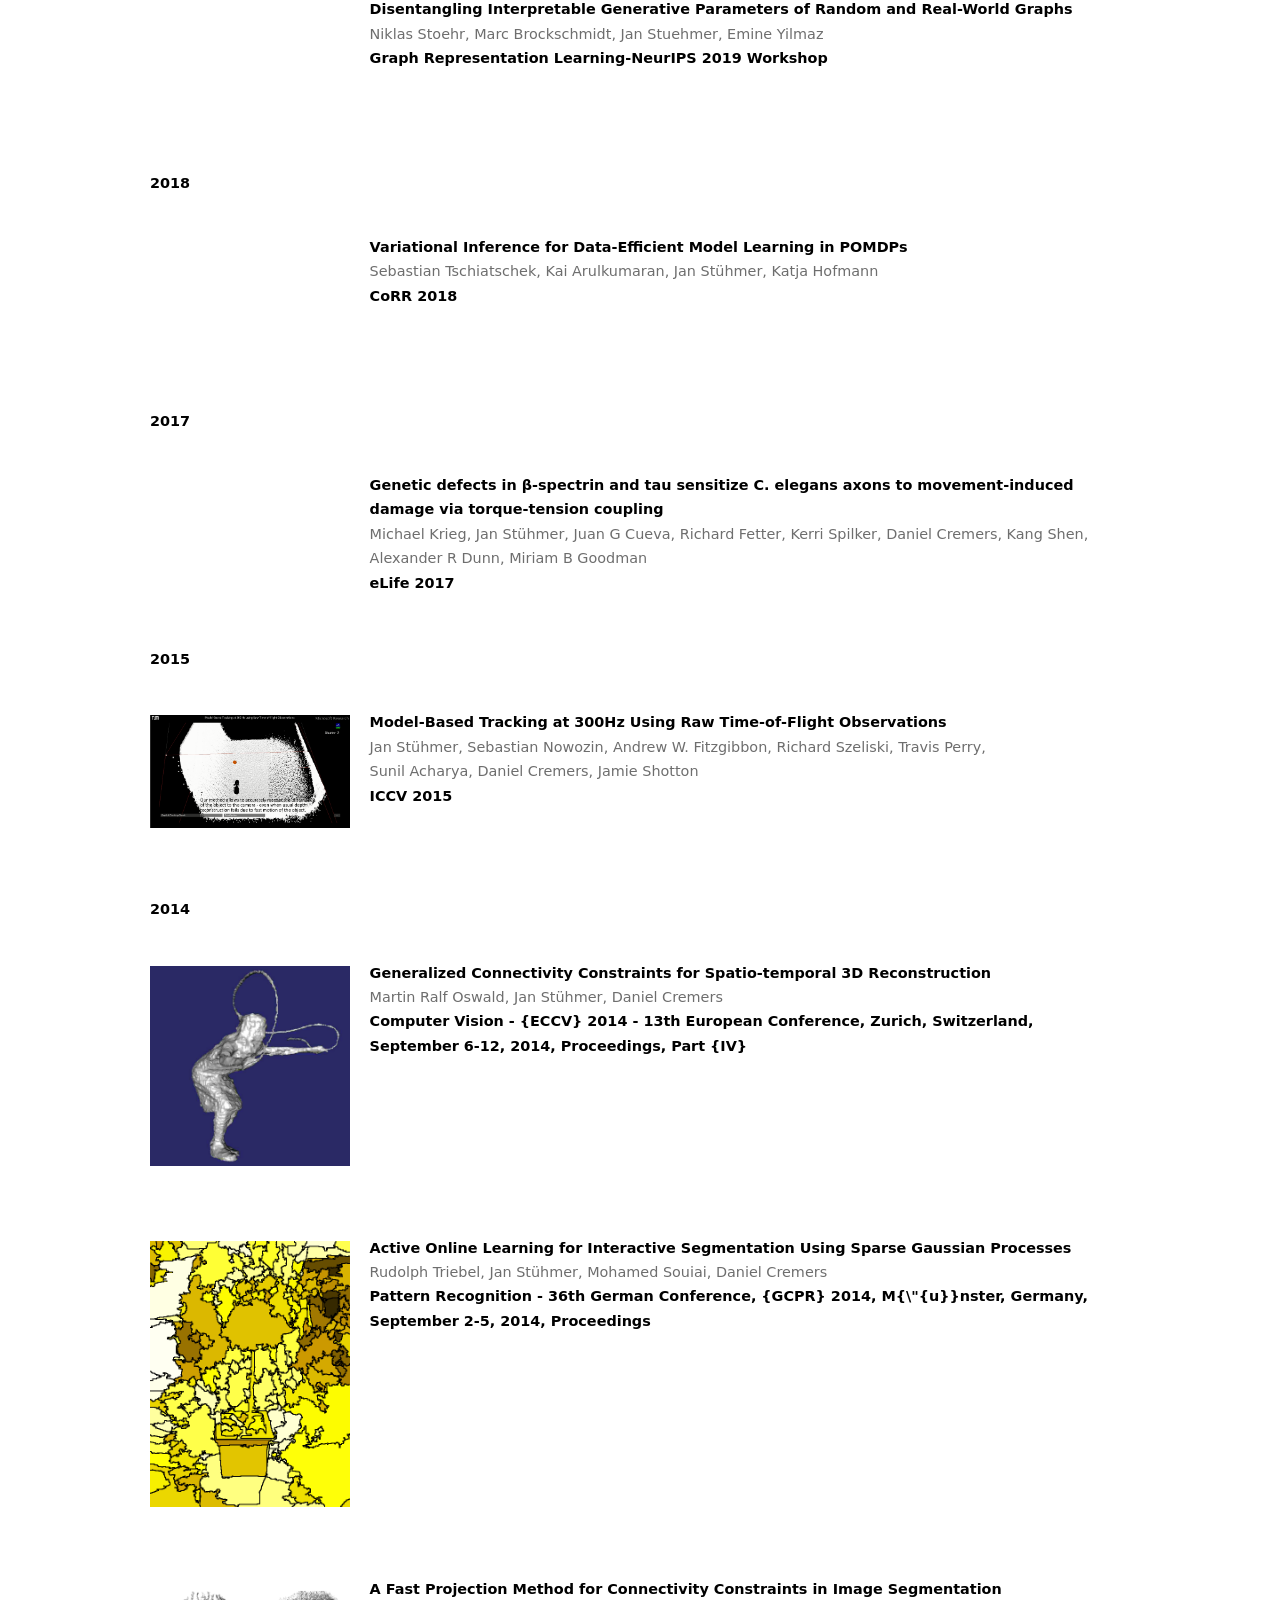
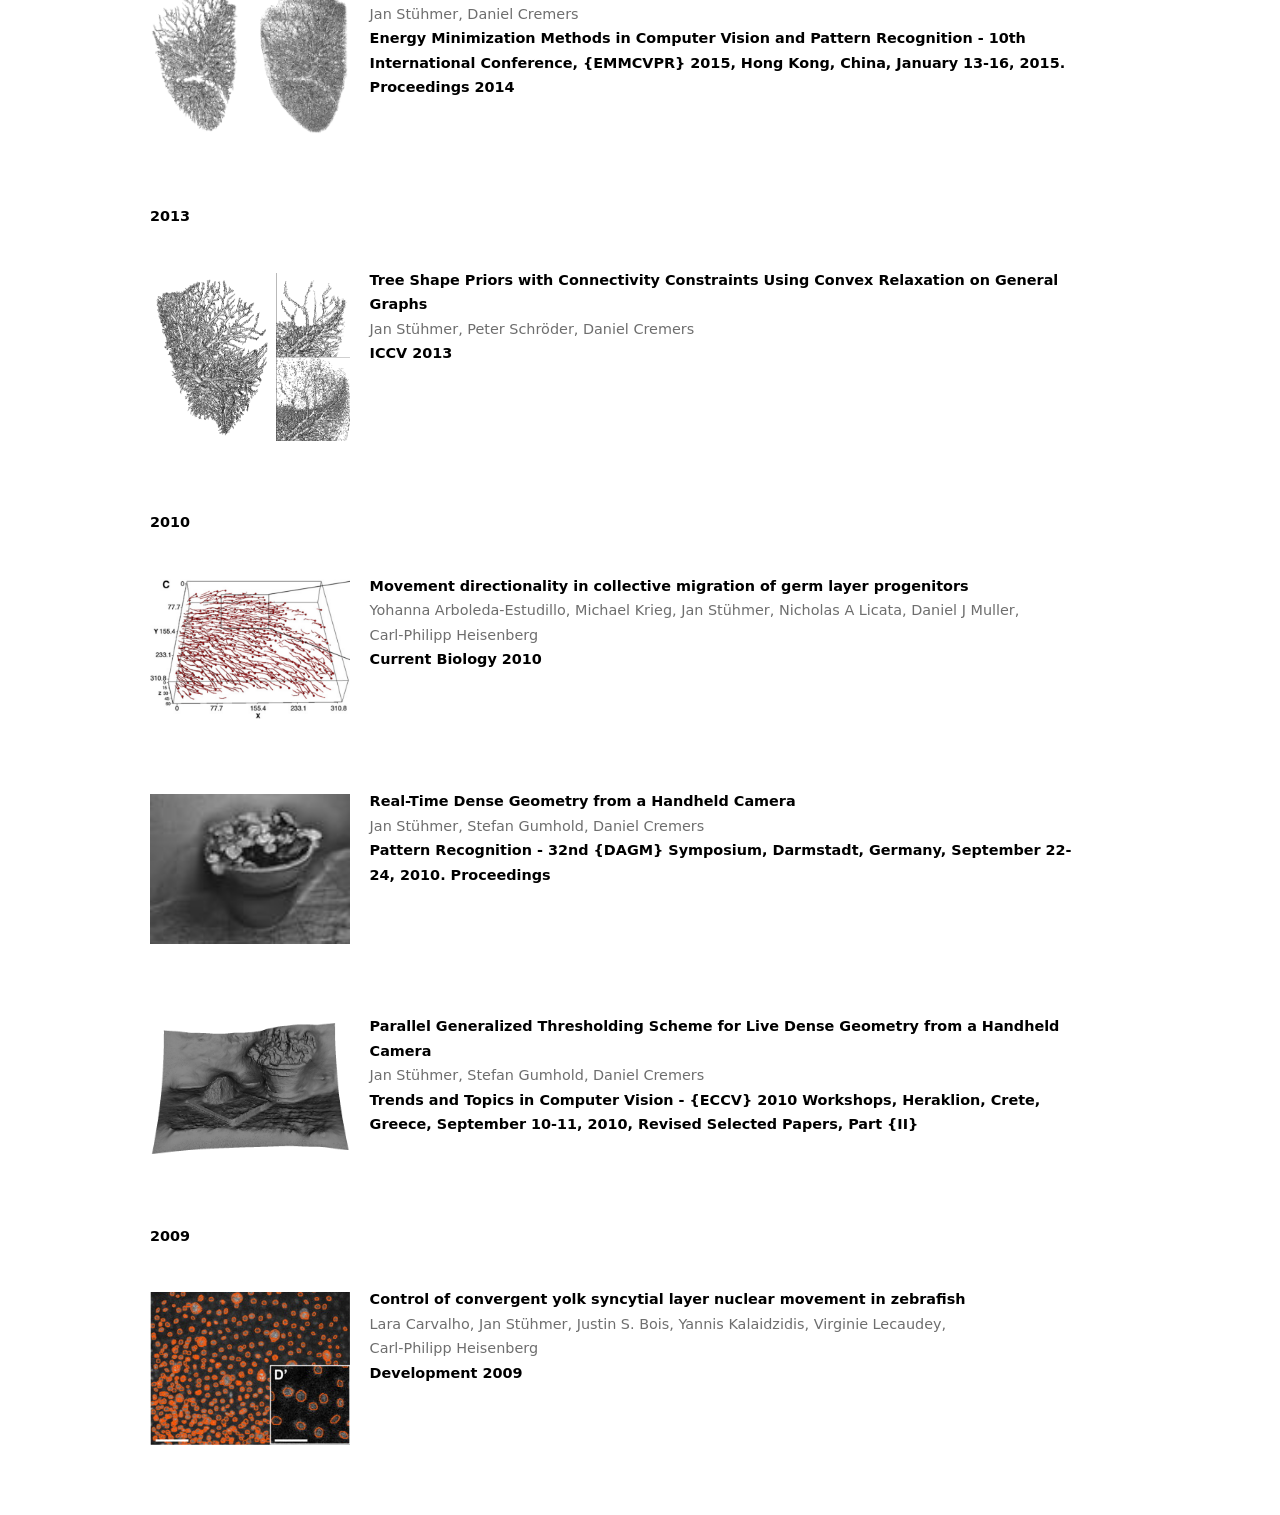
==== commit 2b44a9ae: "fixed hanging publications link in top menu" ====
--- a/index.html
+++ b/index.html
@@ -43,7 +43,7 @@
         <div class="container header">
           <nav aria-label="Primary">
             <div class="ftheader text"><a href="#home">Jan Stühmer</a></div>
-            <div class="ftsubheader text publication"><a href="#publications">Publications</a></div>
+            <div class="ftsubheader text"><a href="#publications">Publications</a></div>
             <div class="ftsubheader text teaching"><a href="#teaching">Teaching</a></div>
             <div class="ftsubheader text group"><a href="#group">Group</a></div>
             <div class="ftsubheader text"><a href="#home">Home</a></div>
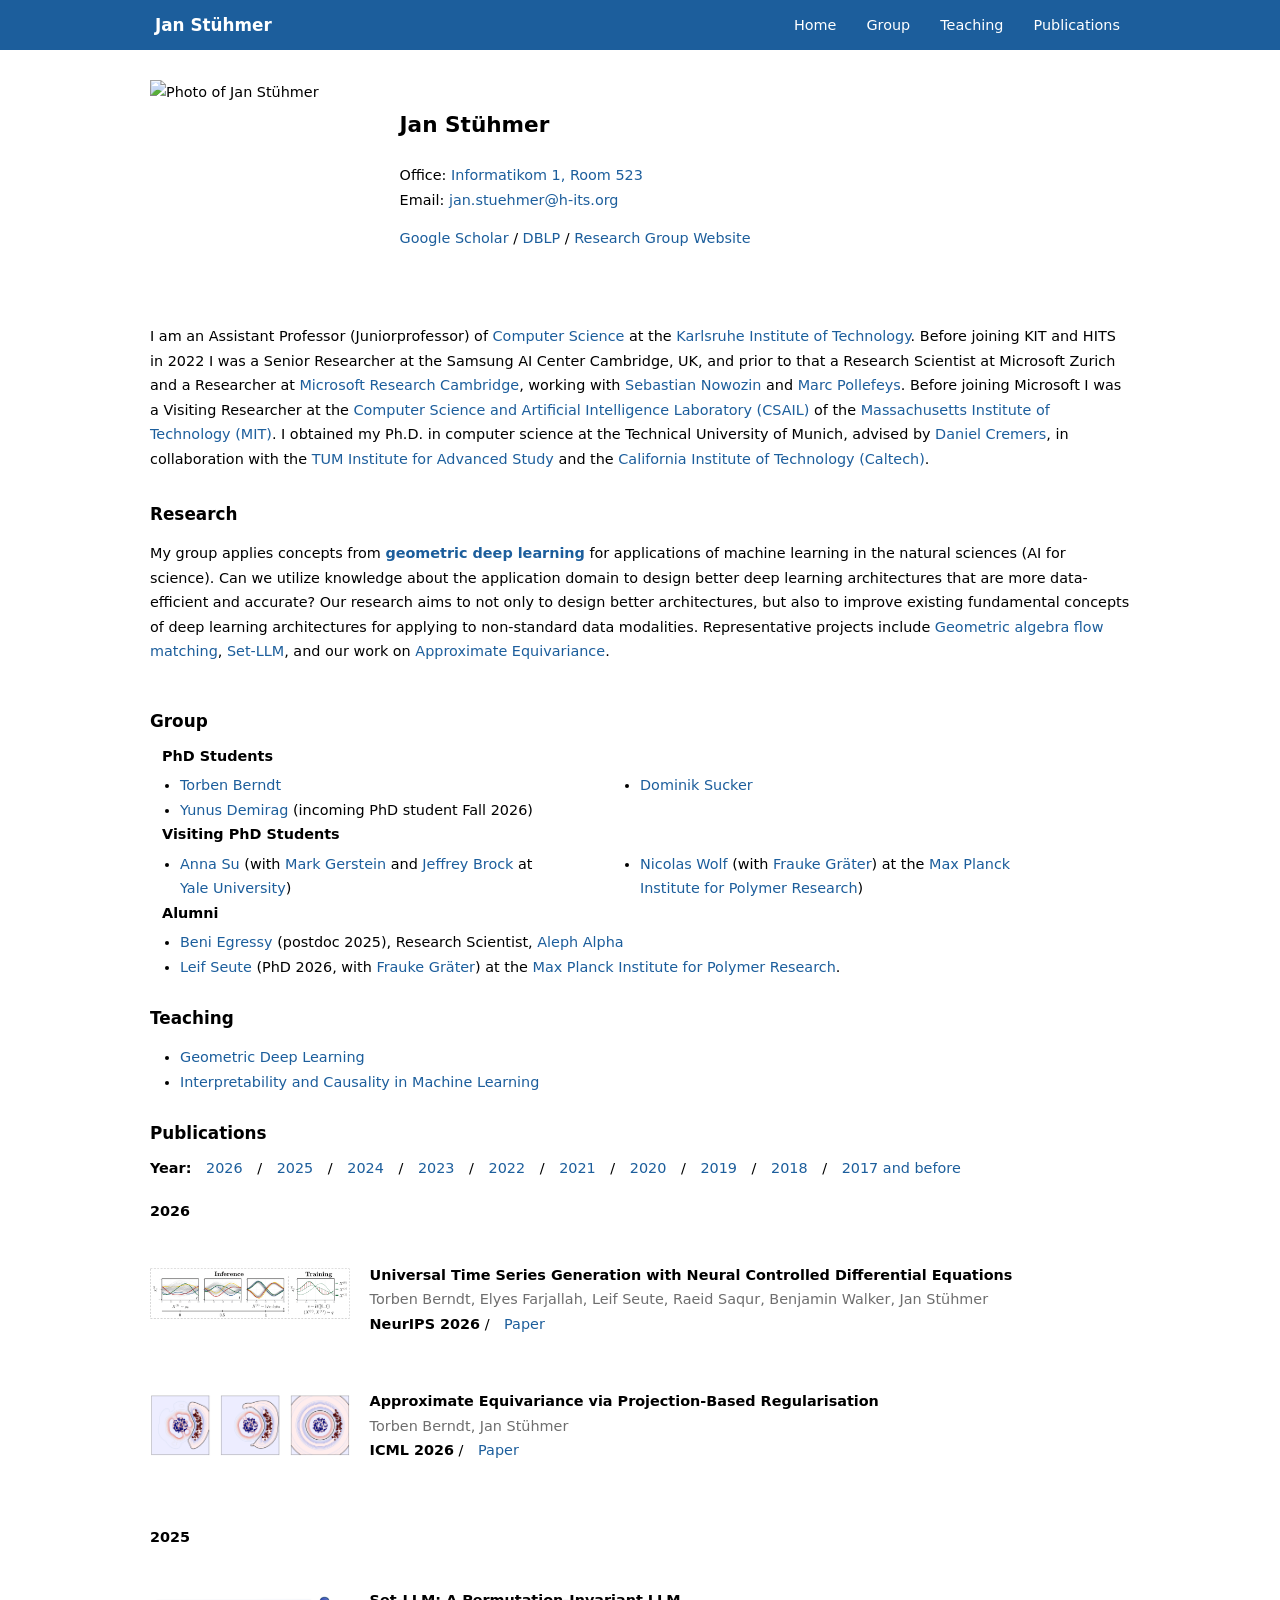
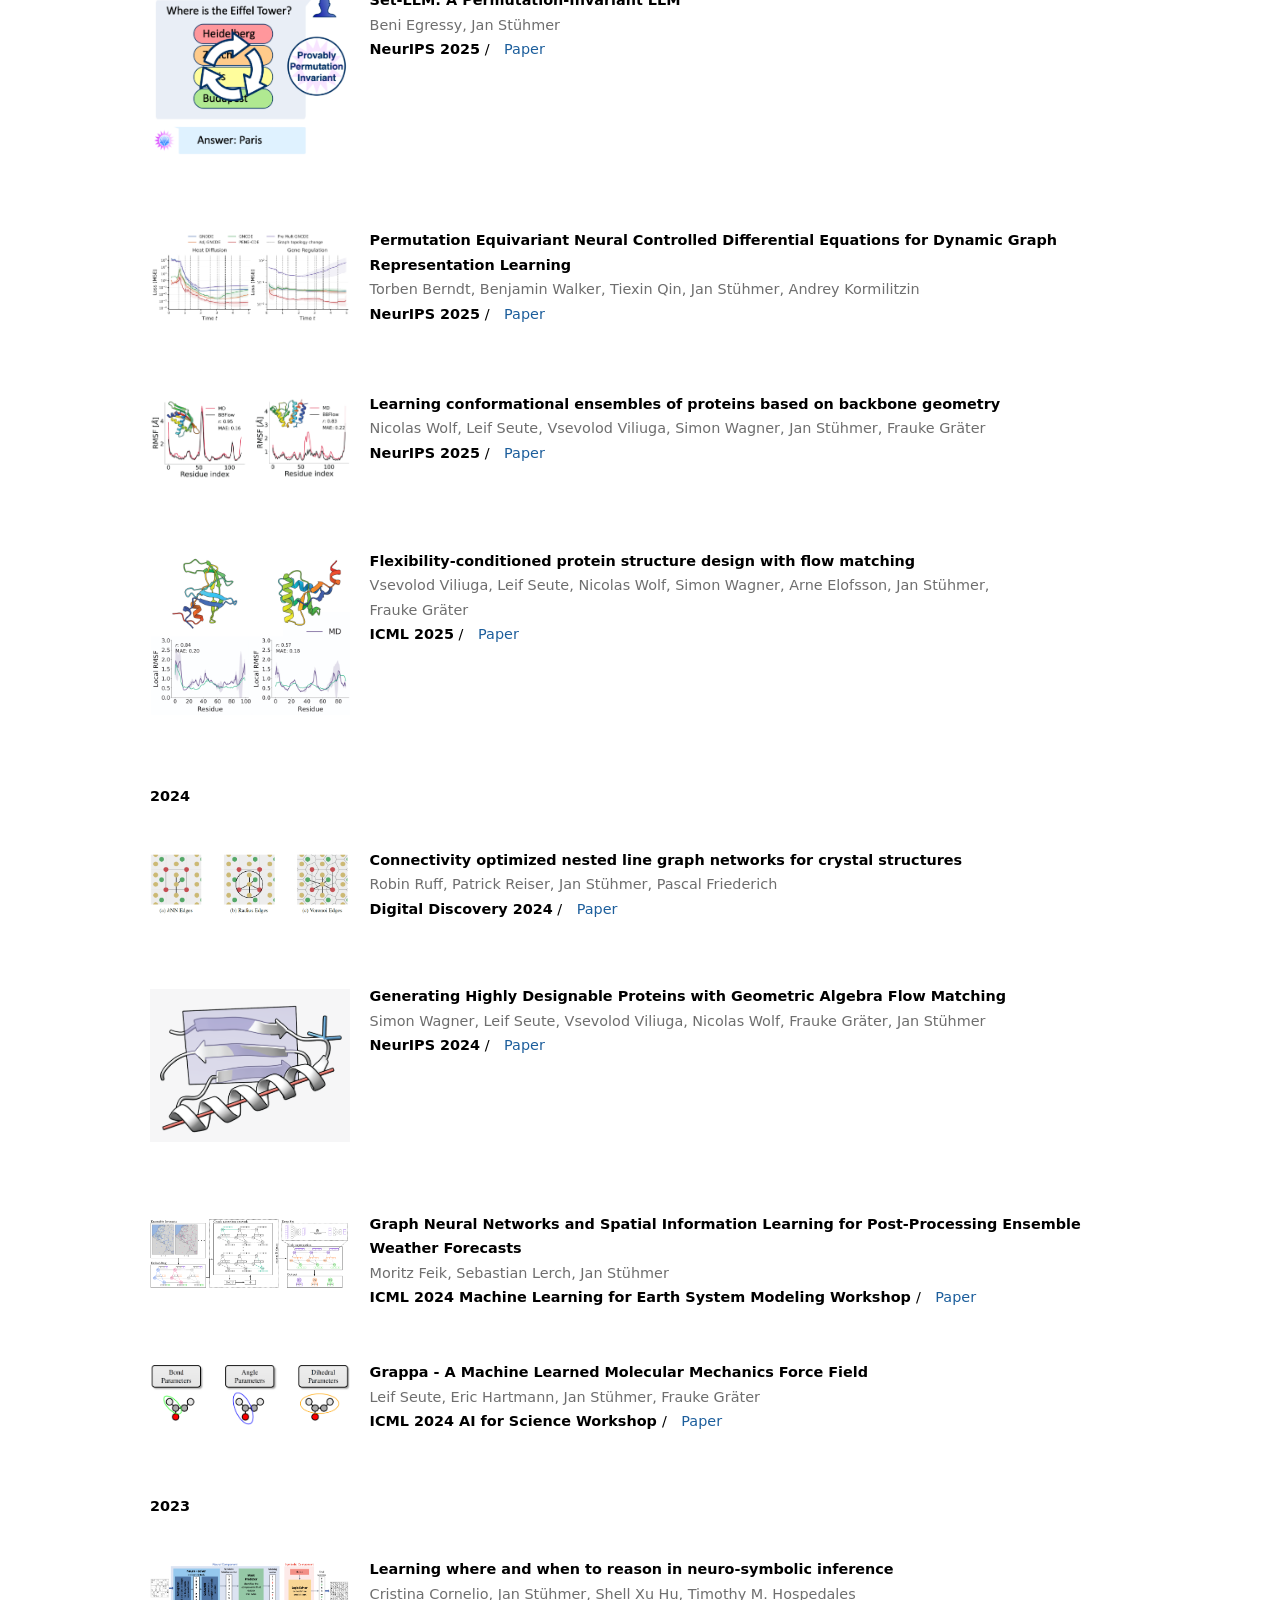
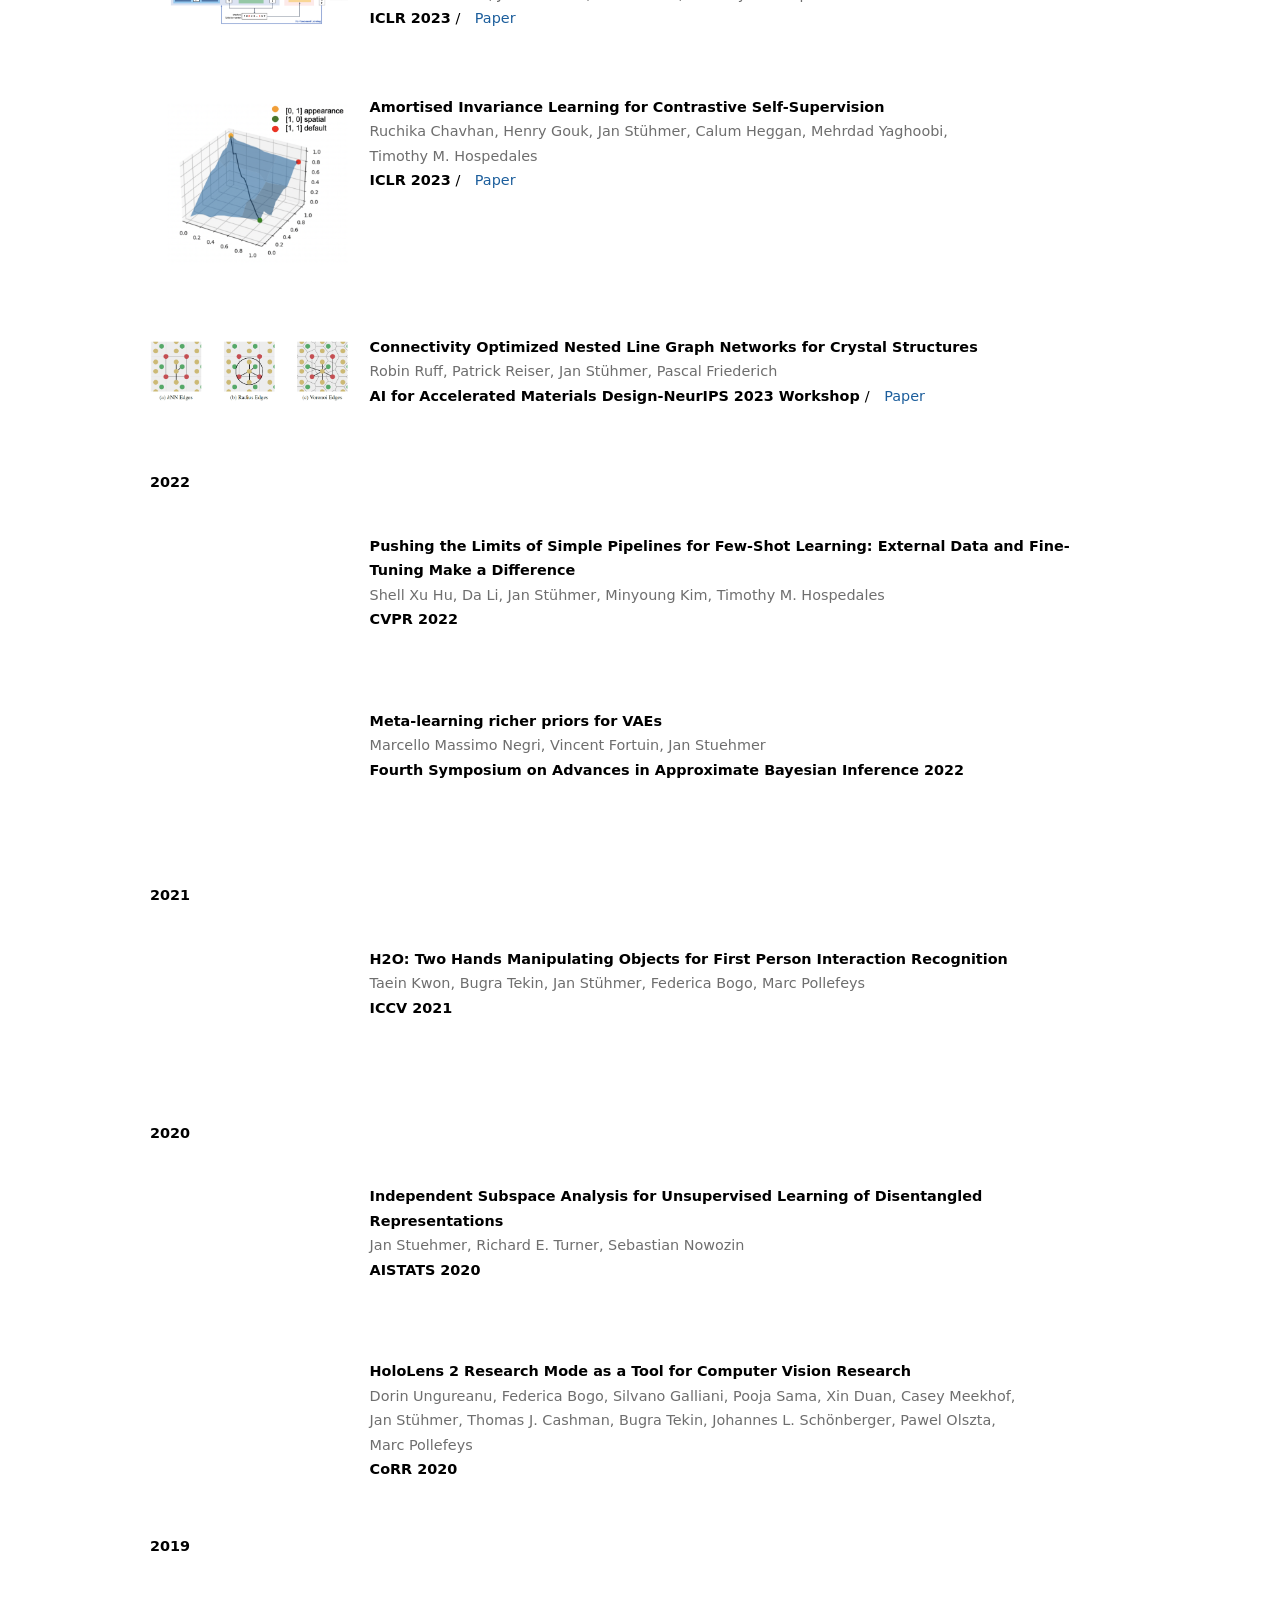
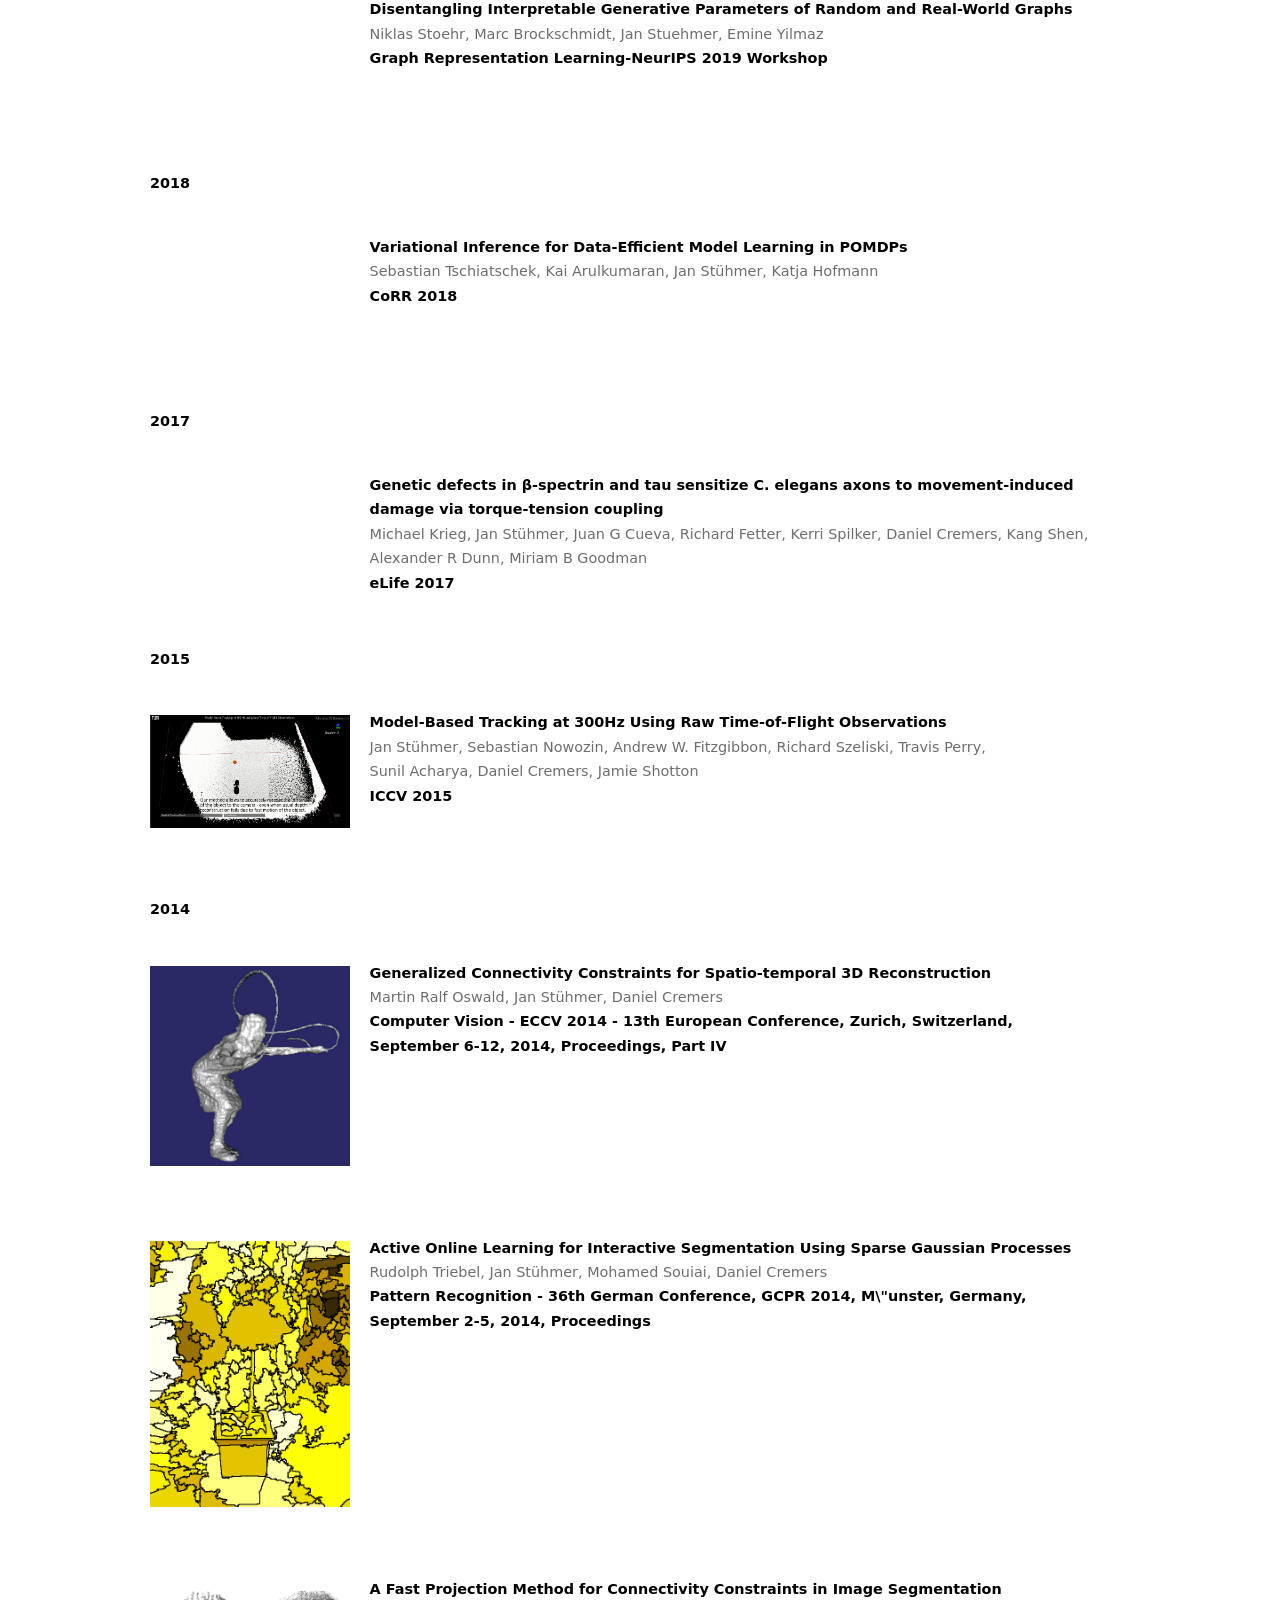
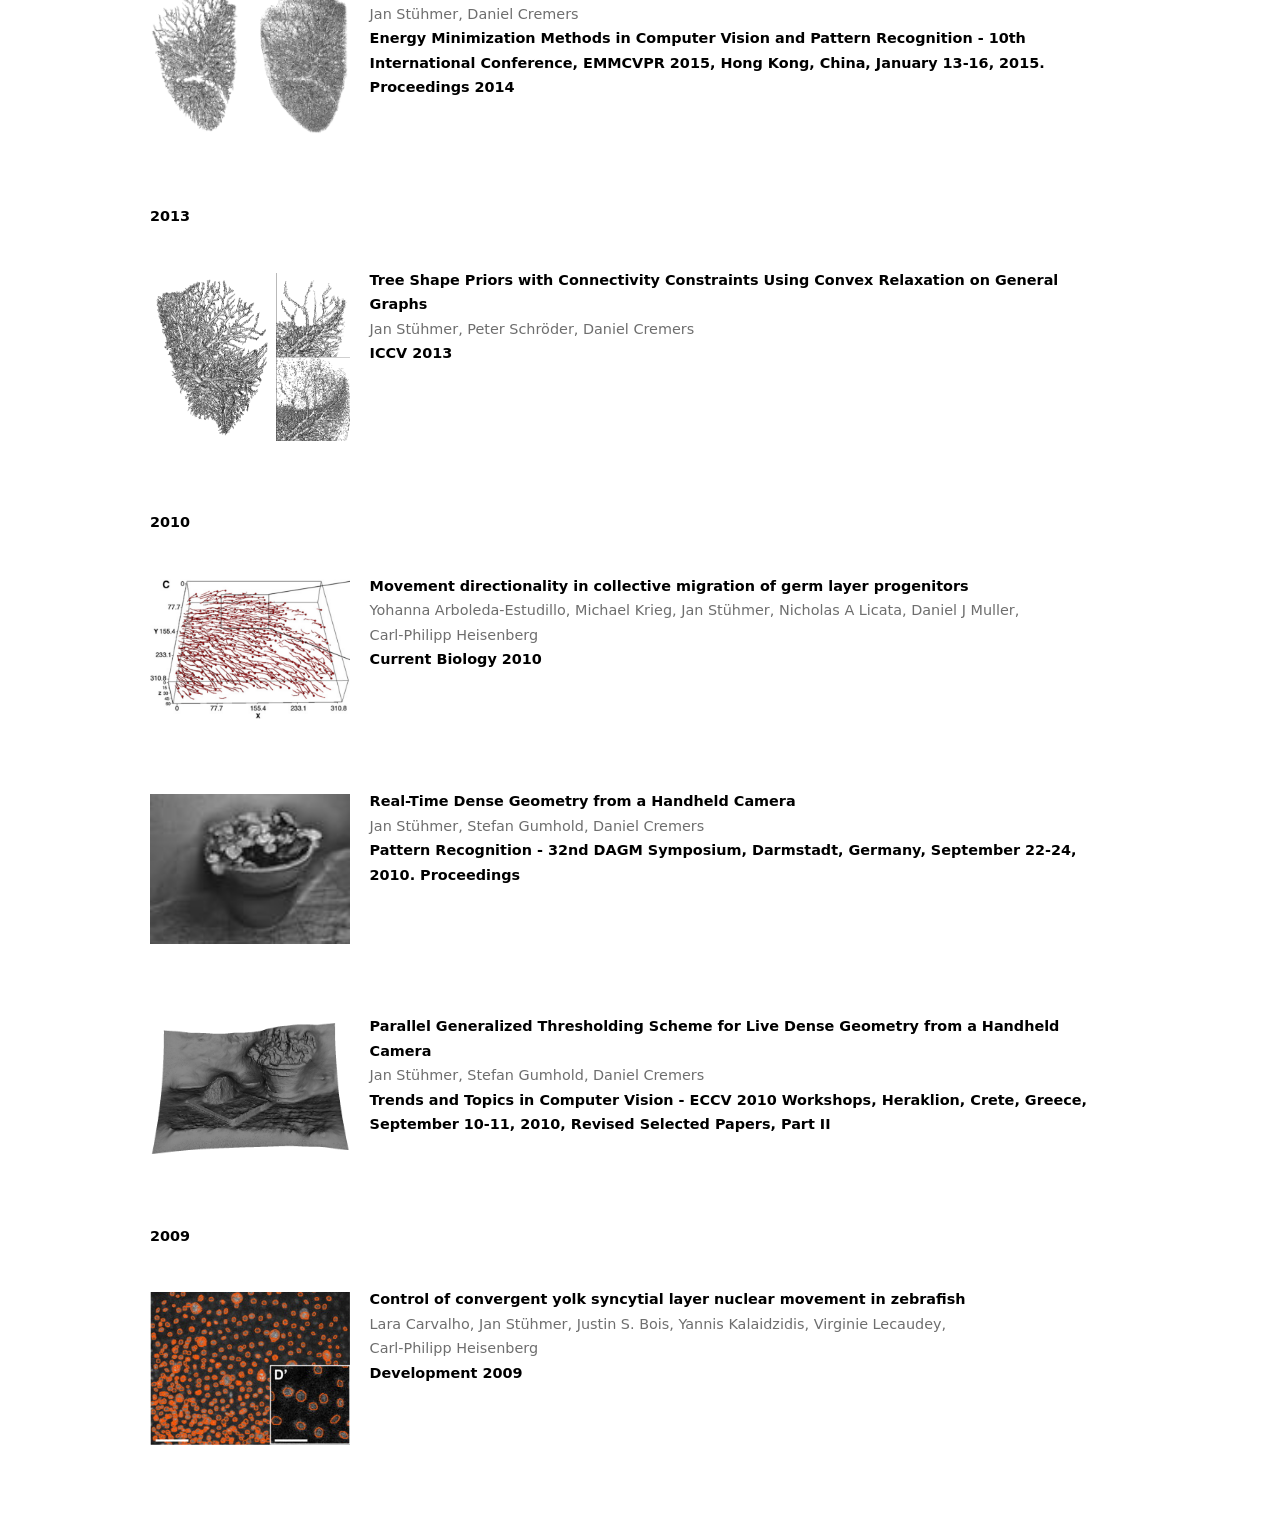
==== commit 11f98eca: "replaced latex brackets in bibtex venues" ====
--- a/index.html
+++ b/index.html
@@ -418,7 +418,7 @@
                 <div class="authors"><span class="author">Martin Ralf Oswald</span>, <span class="author">Jan Stühmer</span>, <span class="author">Daniel Cremers</span>
                 </div>
                 <div>
-                    <span class="venue">Computer Vision - {ECCV} 2014 - 13th European Conference, Zurich, Switzerland, September 6-12, 2014, Proceedings, Part {IV} </span>
+                    <span class="venue">Computer Vision - ECCV 2014 - 13th European Conference, Zurich, Switzerland, September 6-12, 2014, Proceedings, Part IV </span>
                 </div>
               </div>
             </div>
@@ -430,7 +430,7 @@
                 <div class="authors"><span class="author">Rudolph Triebel</span>, <span class="author">Jan Stühmer</span>, <span class="author">Mohamed Souiai</span>, <span class="author">Daniel Cremers</span>
                 </div>
                 <div>
-                    <span class="venue">Pattern Recognition - 36th German Conference, {GCPR} 2014, M{\"{u}}nster, Germany, September 2-5, 2014, Proceedings </span>
+                    <span class="venue">Pattern Recognition - 36th German Conference, GCPR 2014, M\"unster, Germany, September 2-5, 2014, Proceedings </span>
                 </div>
               </div>
             </div>
@@ -442,7 +442,7 @@
                 <div class="authors"><span class="author">Jan Stühmer</span>, <span class="author">Daniel Cremers</span>
                 </div>
                 <div>
-                    <span class="venue">Energy Minimization Methods in Computer Vision and Pattern Recognition - 10th International Conference, {EMMCVPR} 2015, Hong Kong, China, January 13-16, 2015. Proceedings 2014</span>
+                    <span class="venue">Energy Minimization Methods in Computer Vision and Pattern Recognition - 10th International Conference, EMMCVPR 2015, Hong Kong, China, January 13-16, 2015. Proceedings 2014</span>
                 </div>
               </div>
             </div>
@@ -478,7 +478,7 @@
                 <div class="authors"><span class="author">Jan Stühmer</span>, <span class="author">Stefan Gumhold</span>, <span class="author">Daniel Cremers</span>
                 </div>
                 <div>
-                    <span class="venue">Pattern Recognition - 32nd {DAGM} Symposium, Darmstadt, Germany, September 22-24, 2010. Proceedings </span>
+                    <span class="venue">Pattern Recognition - 32nd DAGM Symposium, Darmstadt, Germany, September 22-24, 2010. Proceedings </span>
                 </div>
               </div>
             </div>
@@ -490,7 +490,7 @@
                 <div class="authors"><span class="author">Jan Stühmer</span>, <span class="author">Stefan Gumhold</span>, <span class="author">Daniel Cremers</span>
                 </div>
                 <div>
-                    <span class="venue">Trends and Topics in Computer Vision - {ECCV} 2010 Workshops, Heraklion, Crete, Greece, September 10-11, 2010, Revised Selected Papers, Part {II} </span>
+                    <span class="venue">Trends and Topics in Computer Vision - ECCV 2010 Workshops, Heraklion, Crete, Greece, September 10-11, 2010, Revised Selected Papers, Part II </span>
                 </div>
               </div>
             </div>
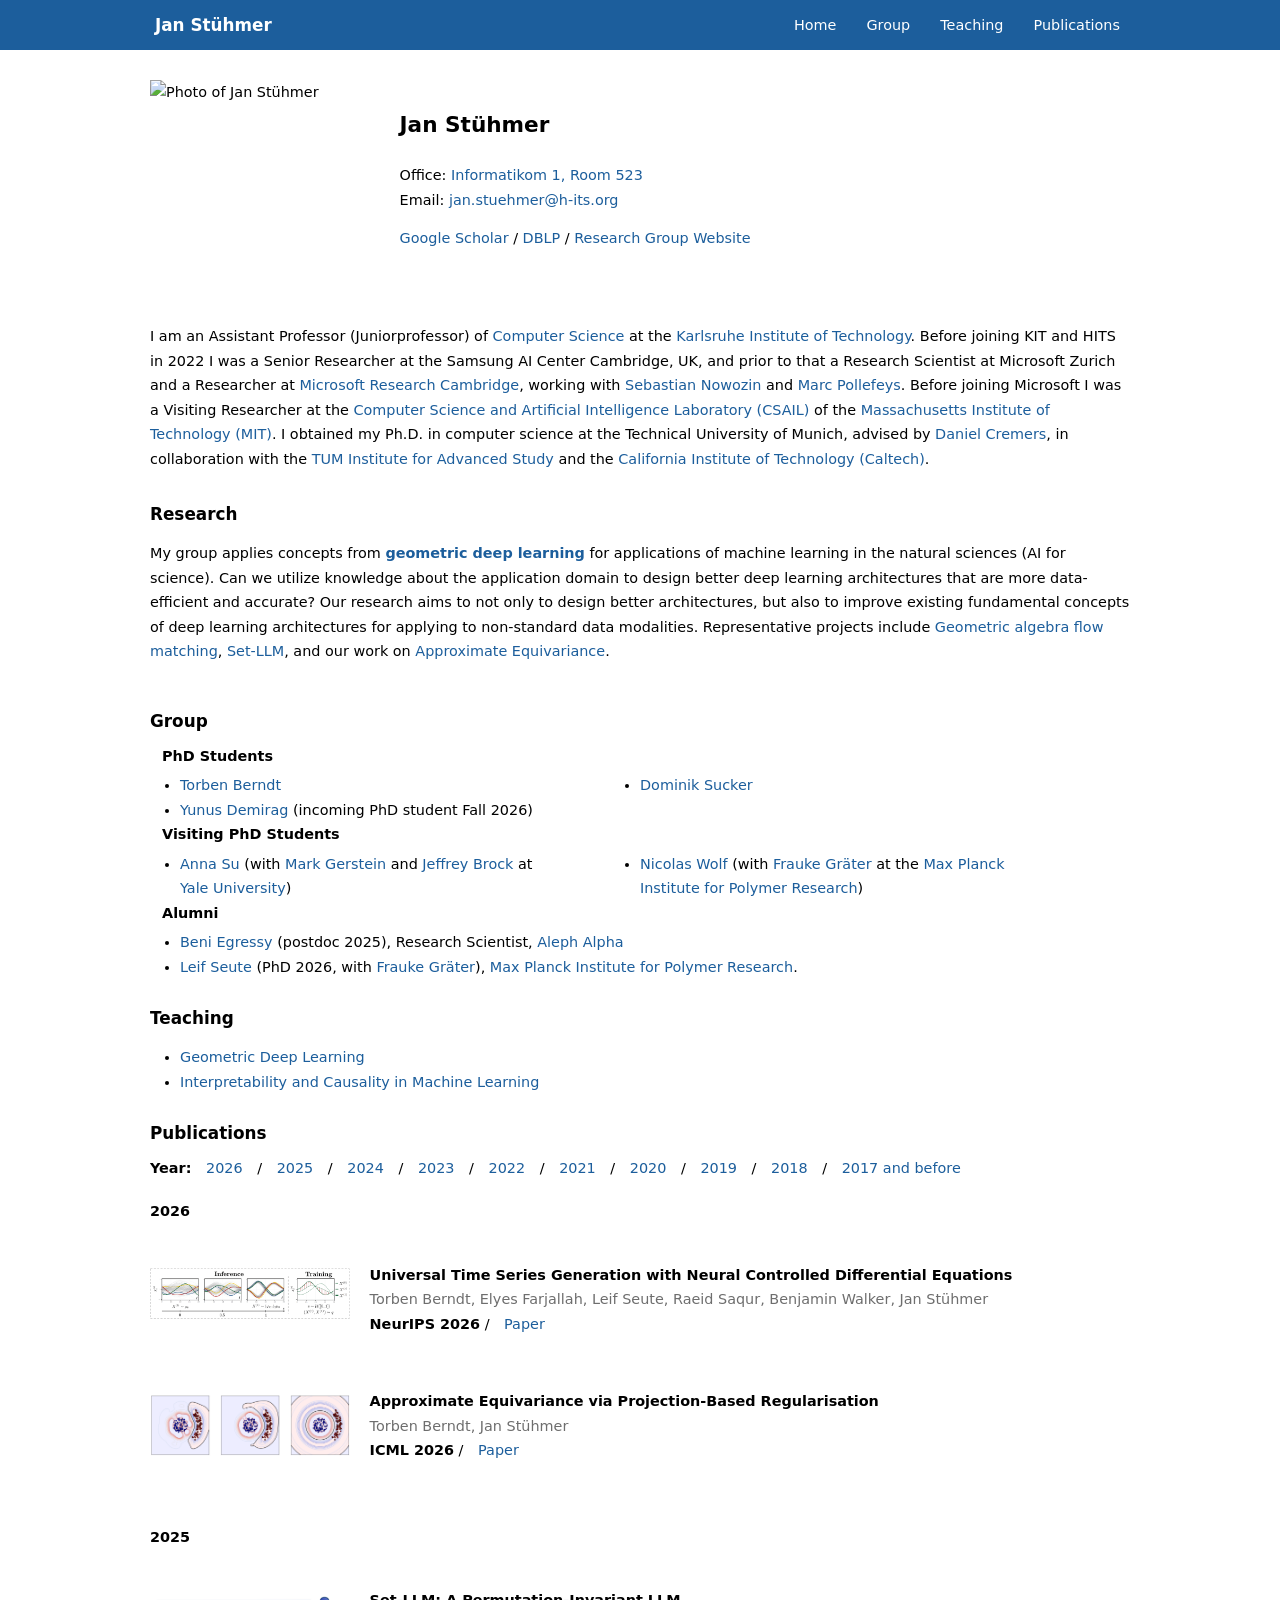
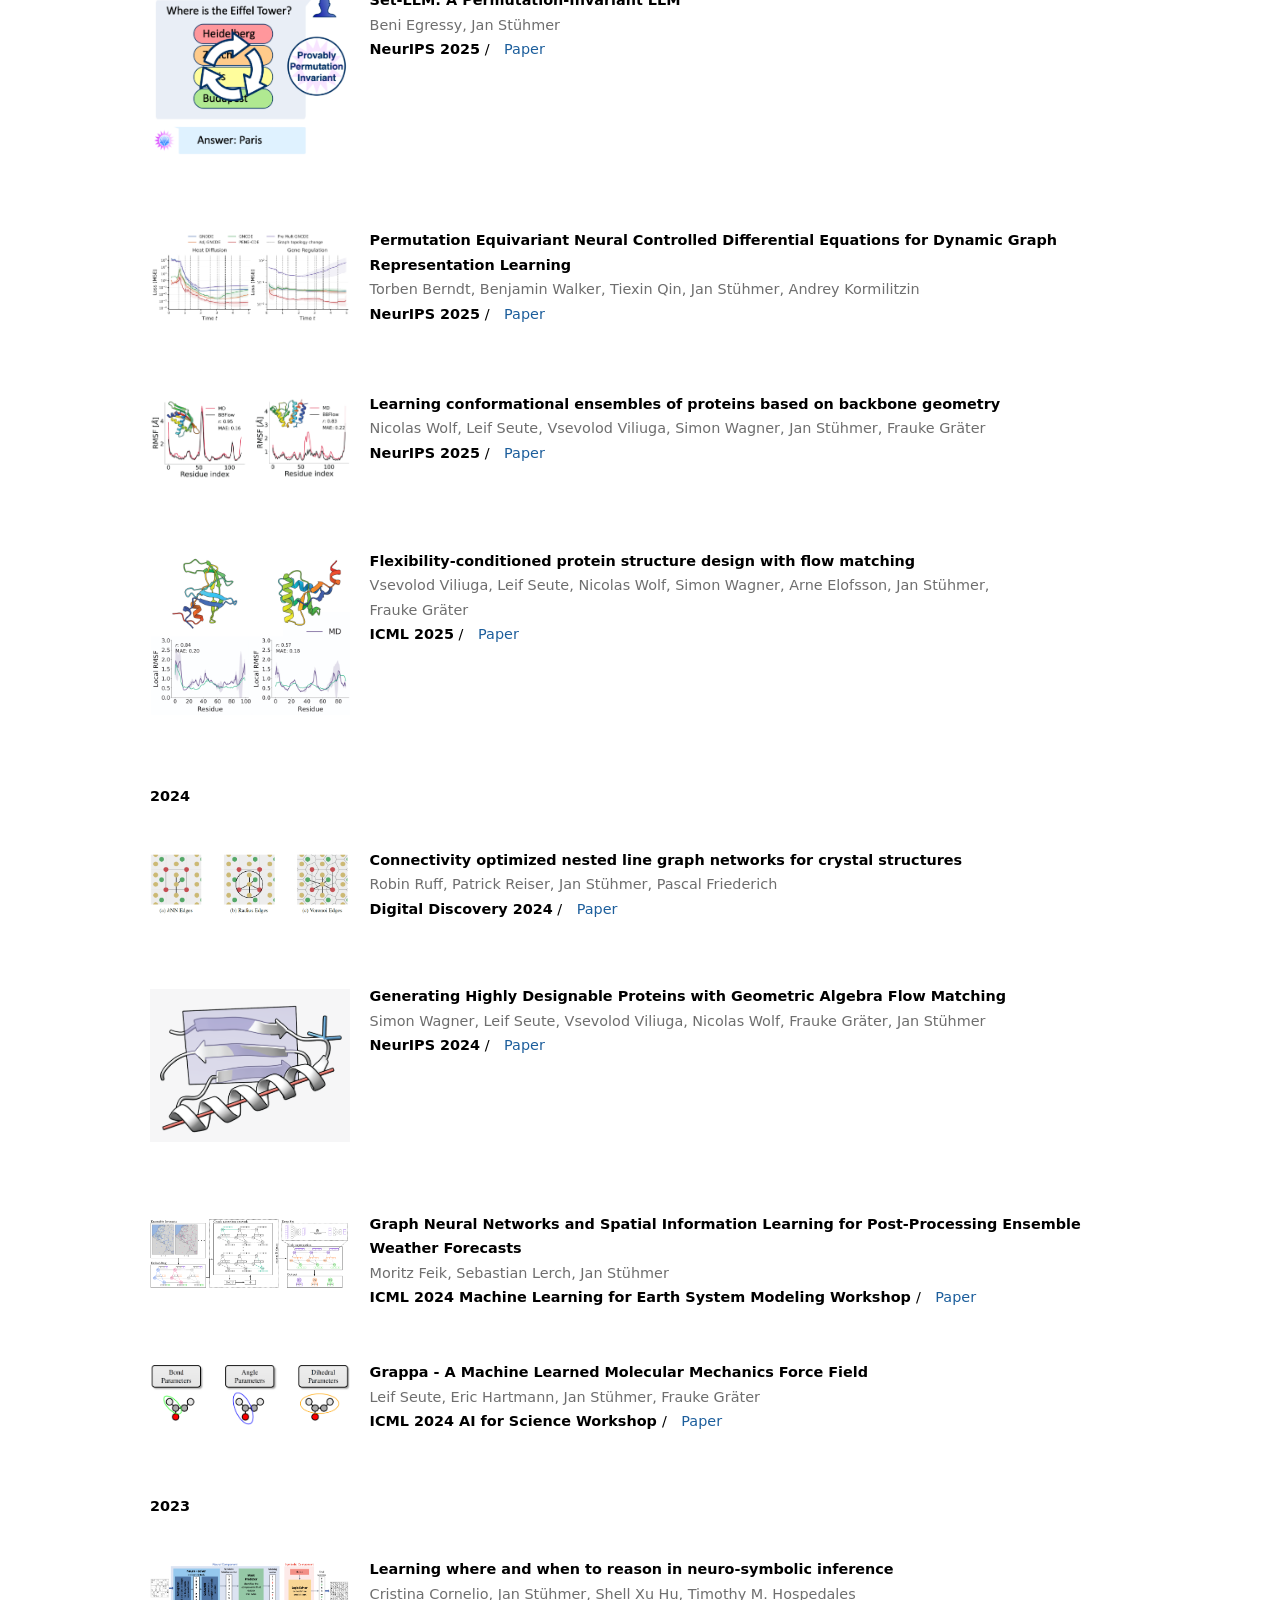
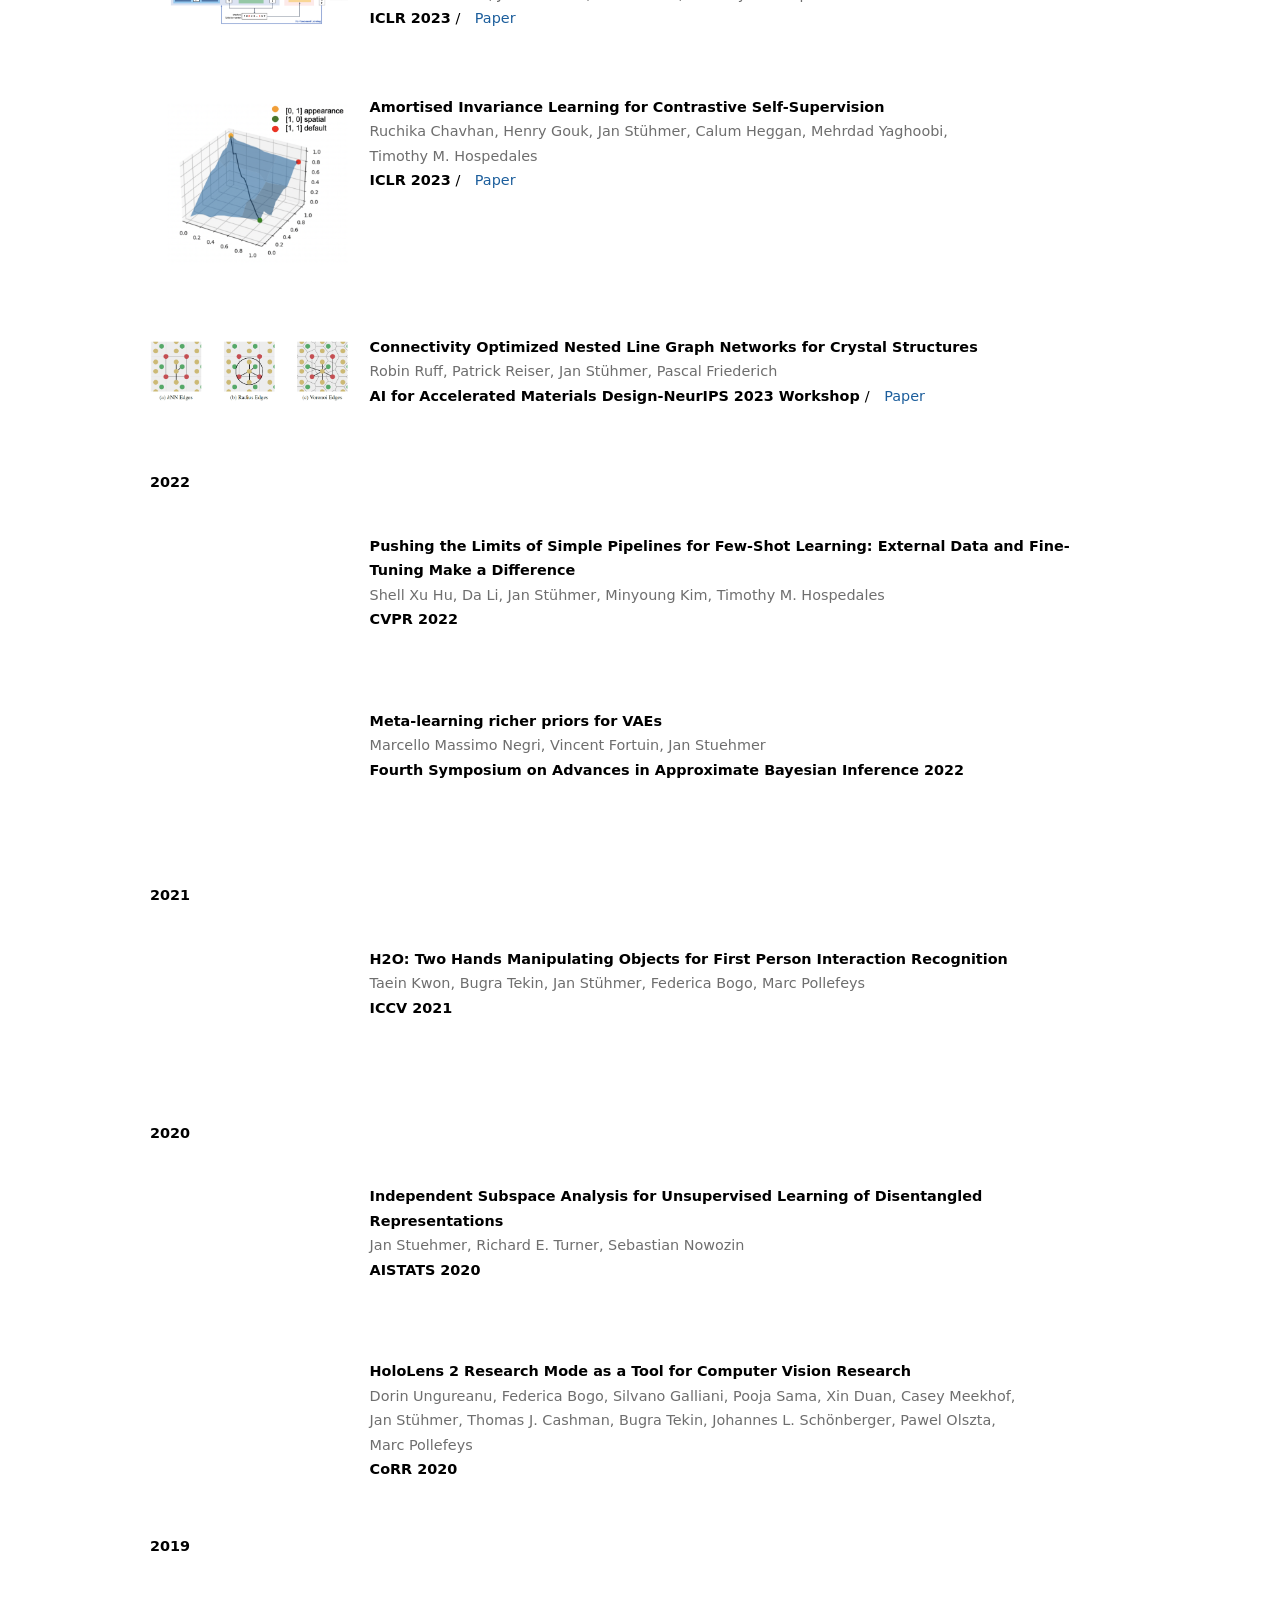
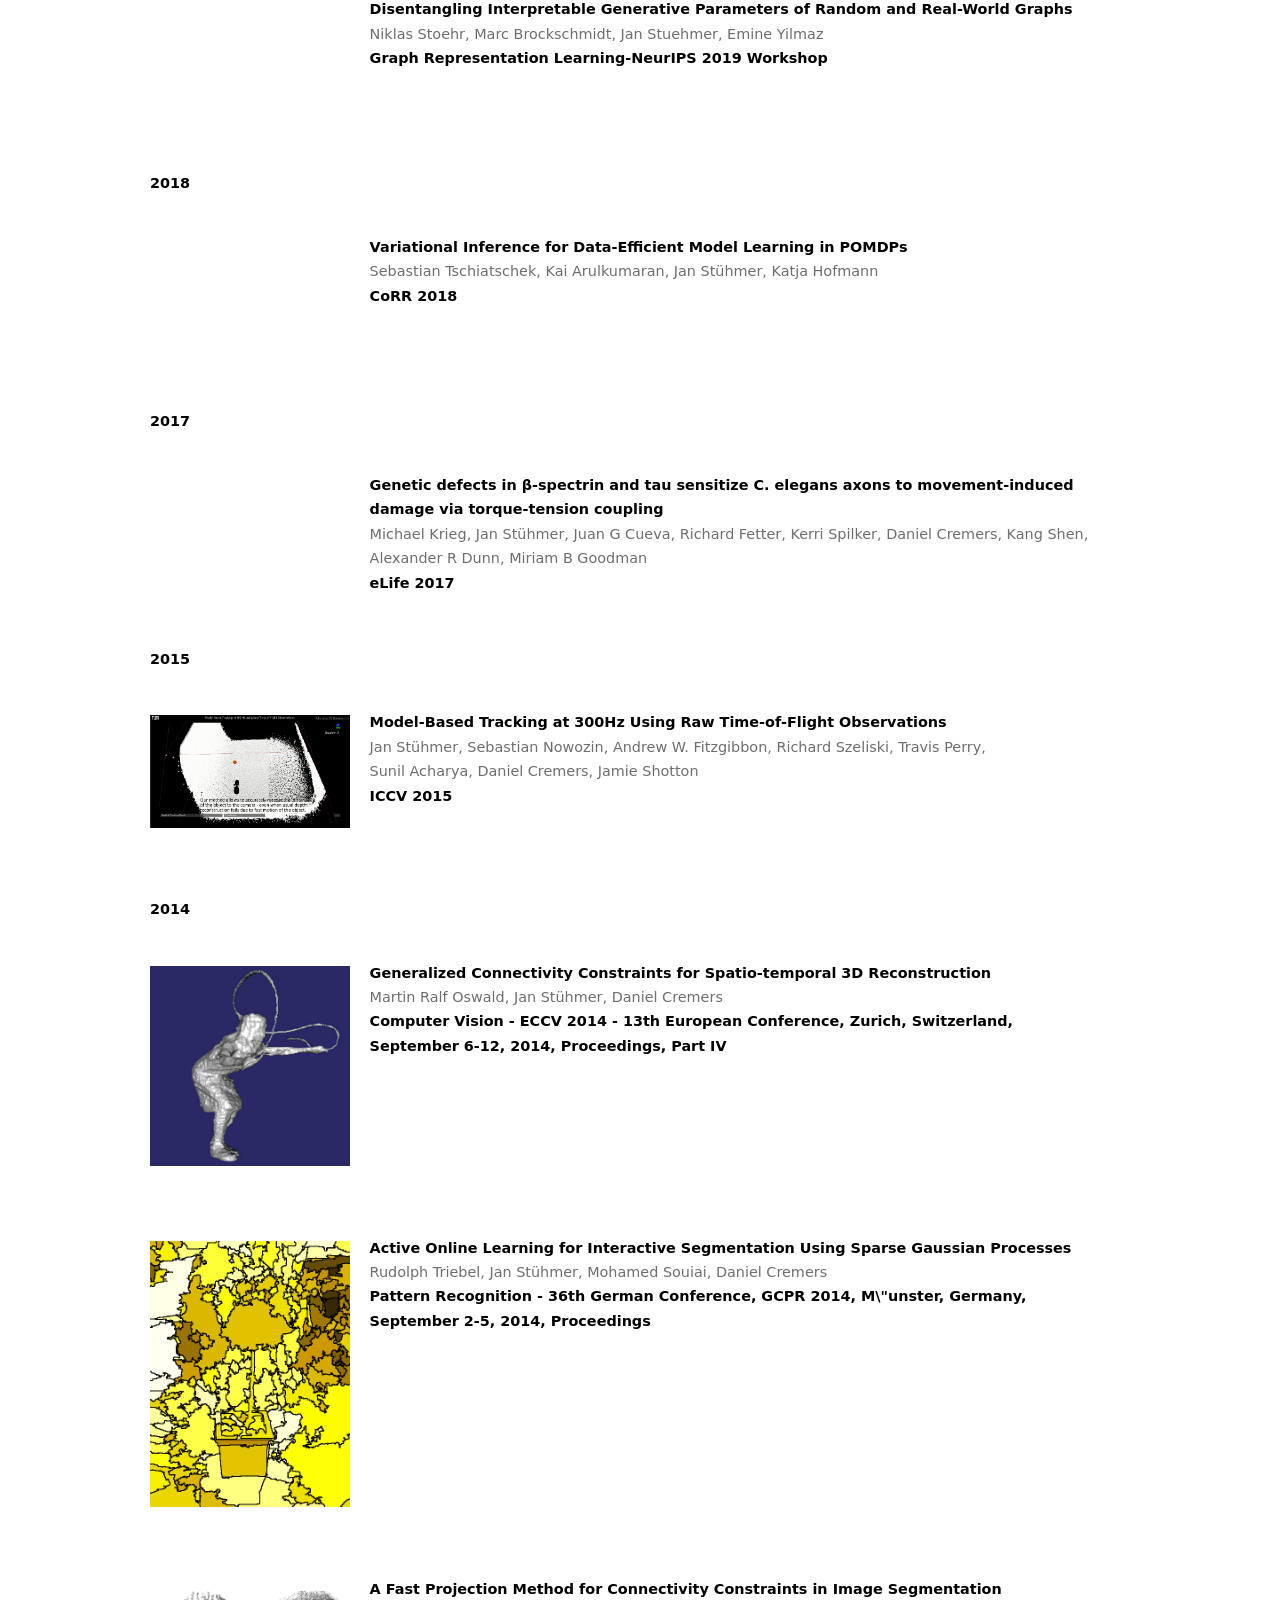
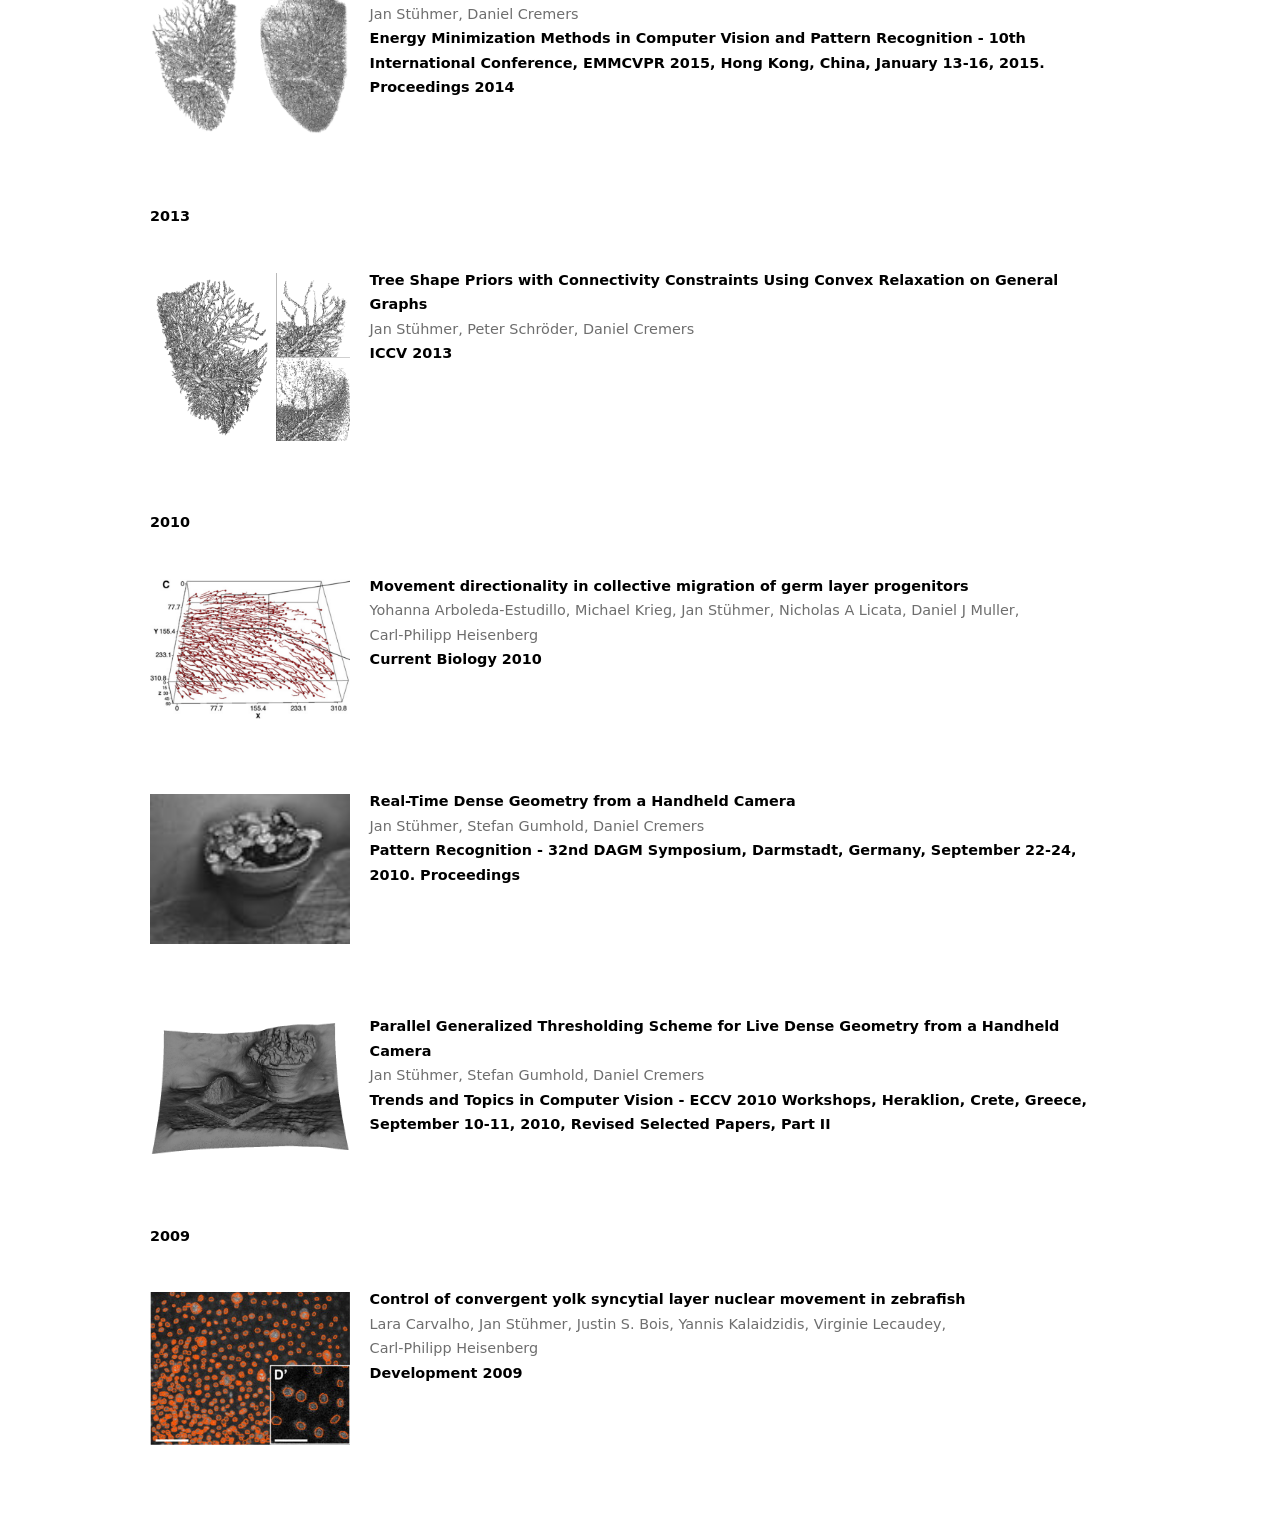
==== commit 531d0e42: "fixed bracket typos" ====
--- a/index.html
+++ b/index.html
@@ -106,12 +106,12 @@
             <div class="title">Visiting PhD Students</div> 
             <ul>
               <li><a href="https://www.linkedin.com/in/anna-su-yale/">Anna Su</a> (with <a href="https://medicine.yale.edu/profile/mark-gerstein/">Mark Gerstein</a> and <a href="https://math.yale.edu/profile/jeffrey-brock">Jeffrey Brock</a> at <a href="https://www.yale.edu/">Yale University</a>)</li>
-              <li><a href="https://www.h-its.org/people/nicolas-wolf/">Nicolas Wolf</a> (with <a href="https://www.mpip-mainz.mpg.de/1001466/01_Direktor">Frauke Gräter</a>) at the <a href="https://www.mpip-mainz.mpg.de/">Max Planck Institute for Polymer Research</a>)</li>
+              <li><a href="https://www.h-its.org/people/nicolas-wolf/">Nicolas Wolf</a> (with <a href="https://www.mpip-mainz.mpg.de/1001466/01_Direktor">Frauke Gräter</a> at the <a href="https://www.mpip-mainz.mpg.de/">Max Planck Institute for Polymer Research</a>)</li>
             </ul>
             <div class="title">Alumni</div> 
             <ul class="alumni">
               <li><a href="https://www.linkedin.com/in/beni-egressy/">Beni Egressy</a> (postdoc 2025), Research Scientist, <a href="https://aleph-alpha.com/en/">Aleph Alpha</a></li>
-              <li><a href="https://www.linkedin.com/in/leif-seute-854801254/">Leif Seute</a> (PhD 2026, with <a href="https://www.mpip-mainz.mpg.de/1001466/01_Direktor">Frauke Gräter</a>) at the <a href="https://www.mpip-mainz.mpg.de/">Max Planck Institute for Polymer Research</a>.</li>
+              <li><a href="https://www.linkedin.com/in/leif-seute-854801254/">Leif Seute</a> (PhD 2026, with <a href="https://www.mpip-mainz.mpg.de/1001466/01_Direktor">Frauke Gräter</a>), <a href="https://www.mpip-mainz.mpg.de/">Max Planck Institute for Polymer Research</a>.</li>
             </ul>
           </div>
         </section>
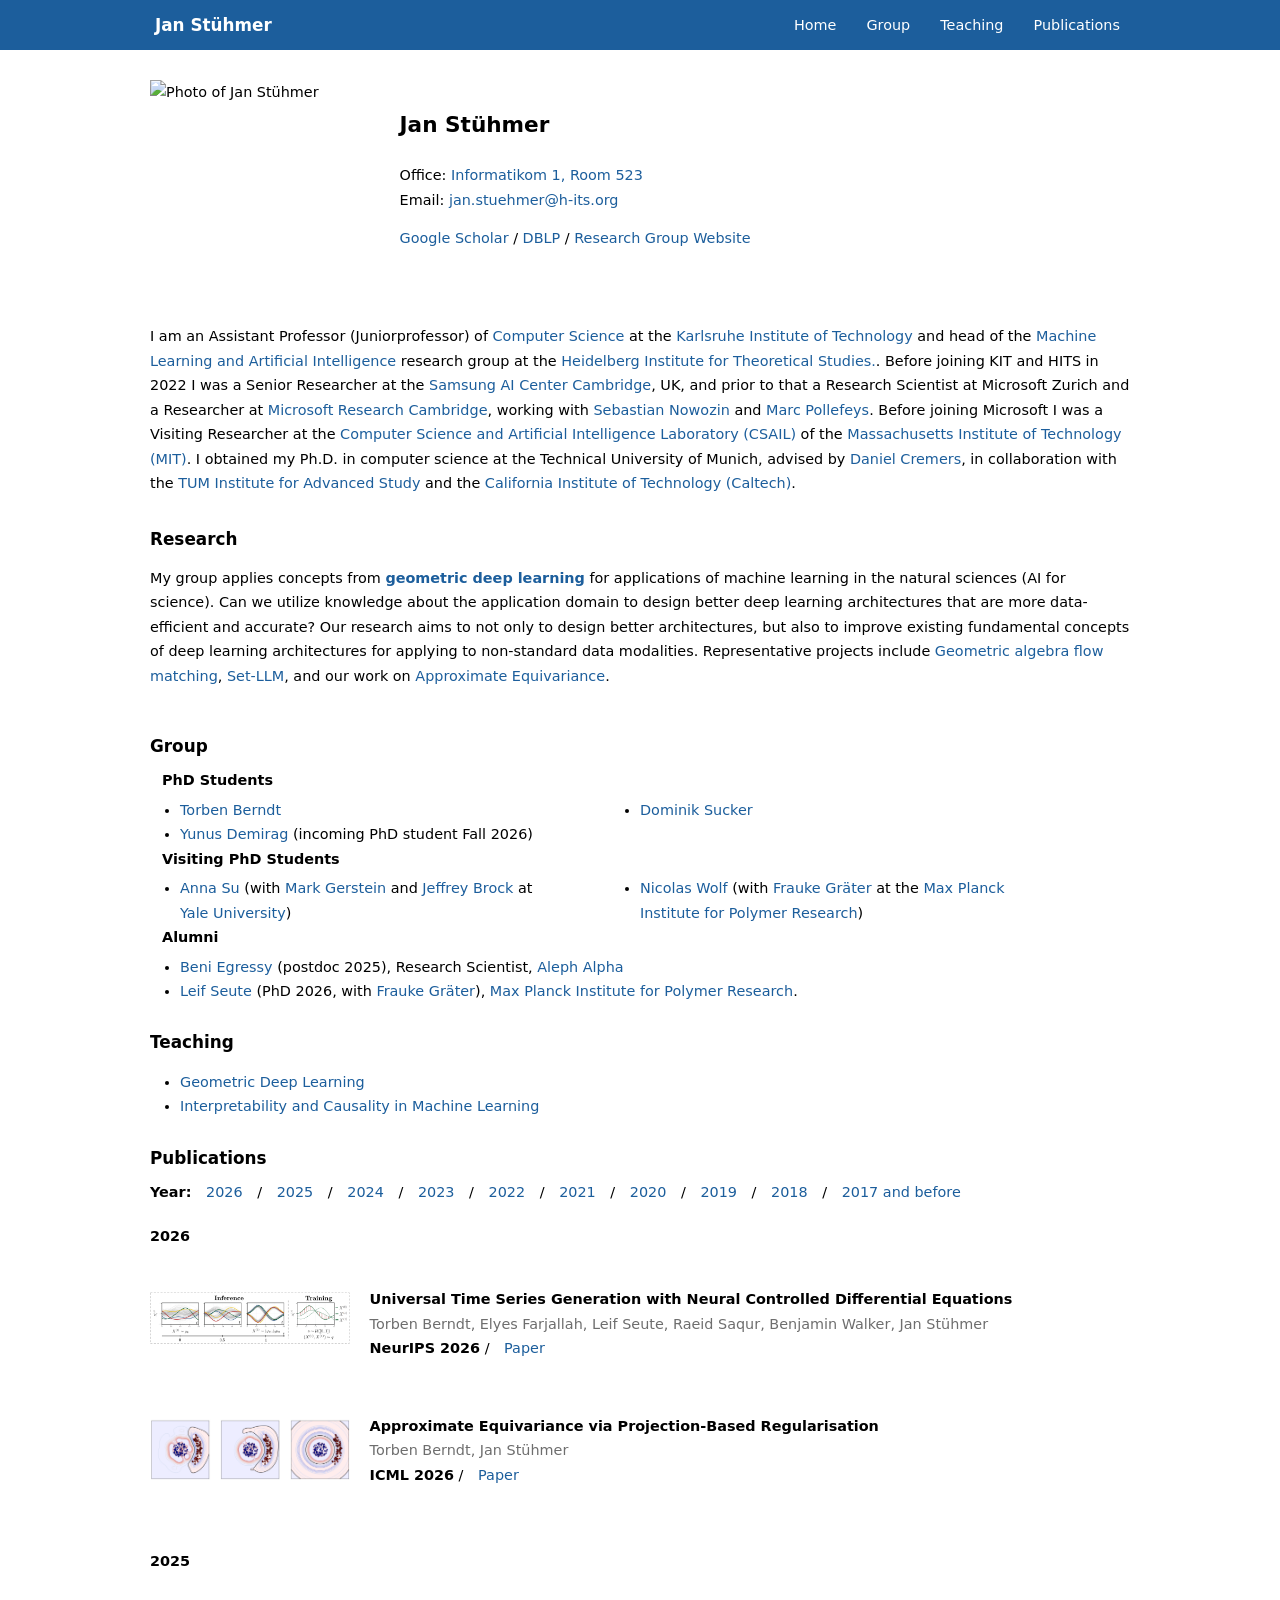
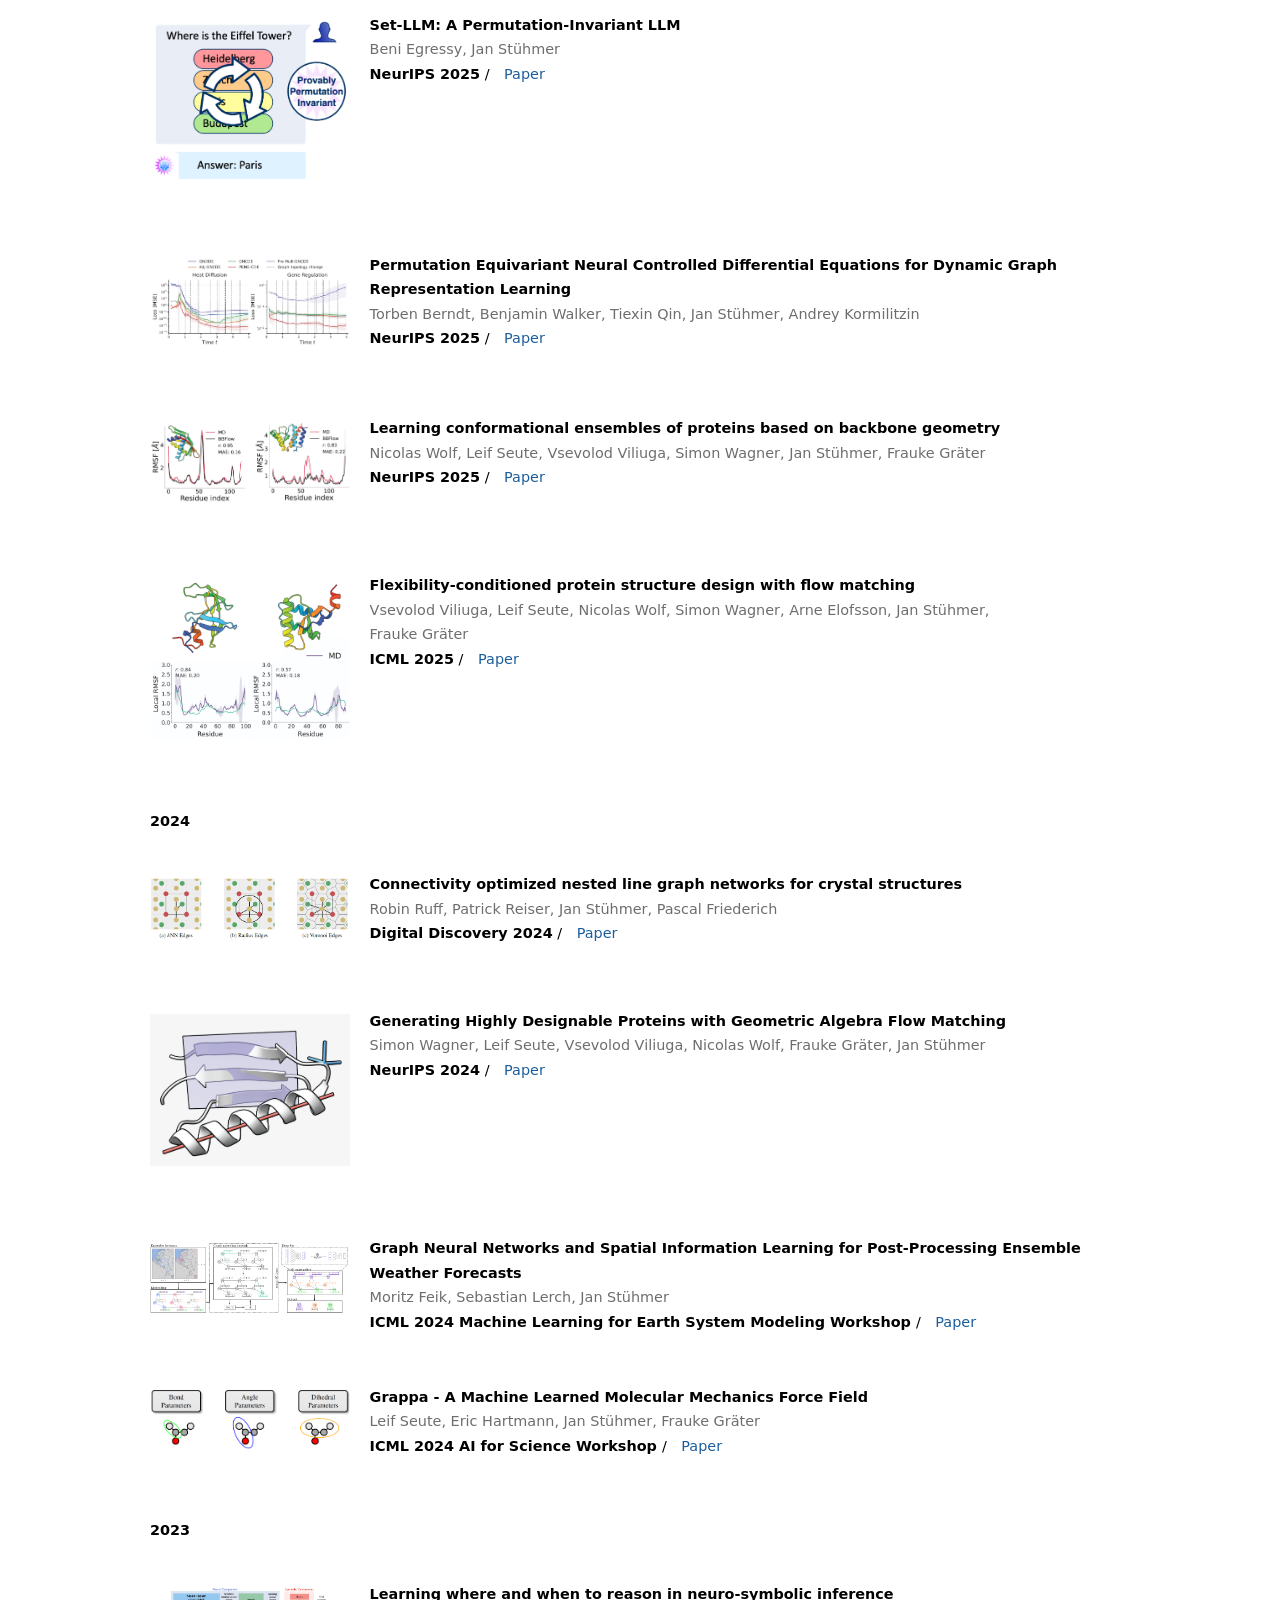
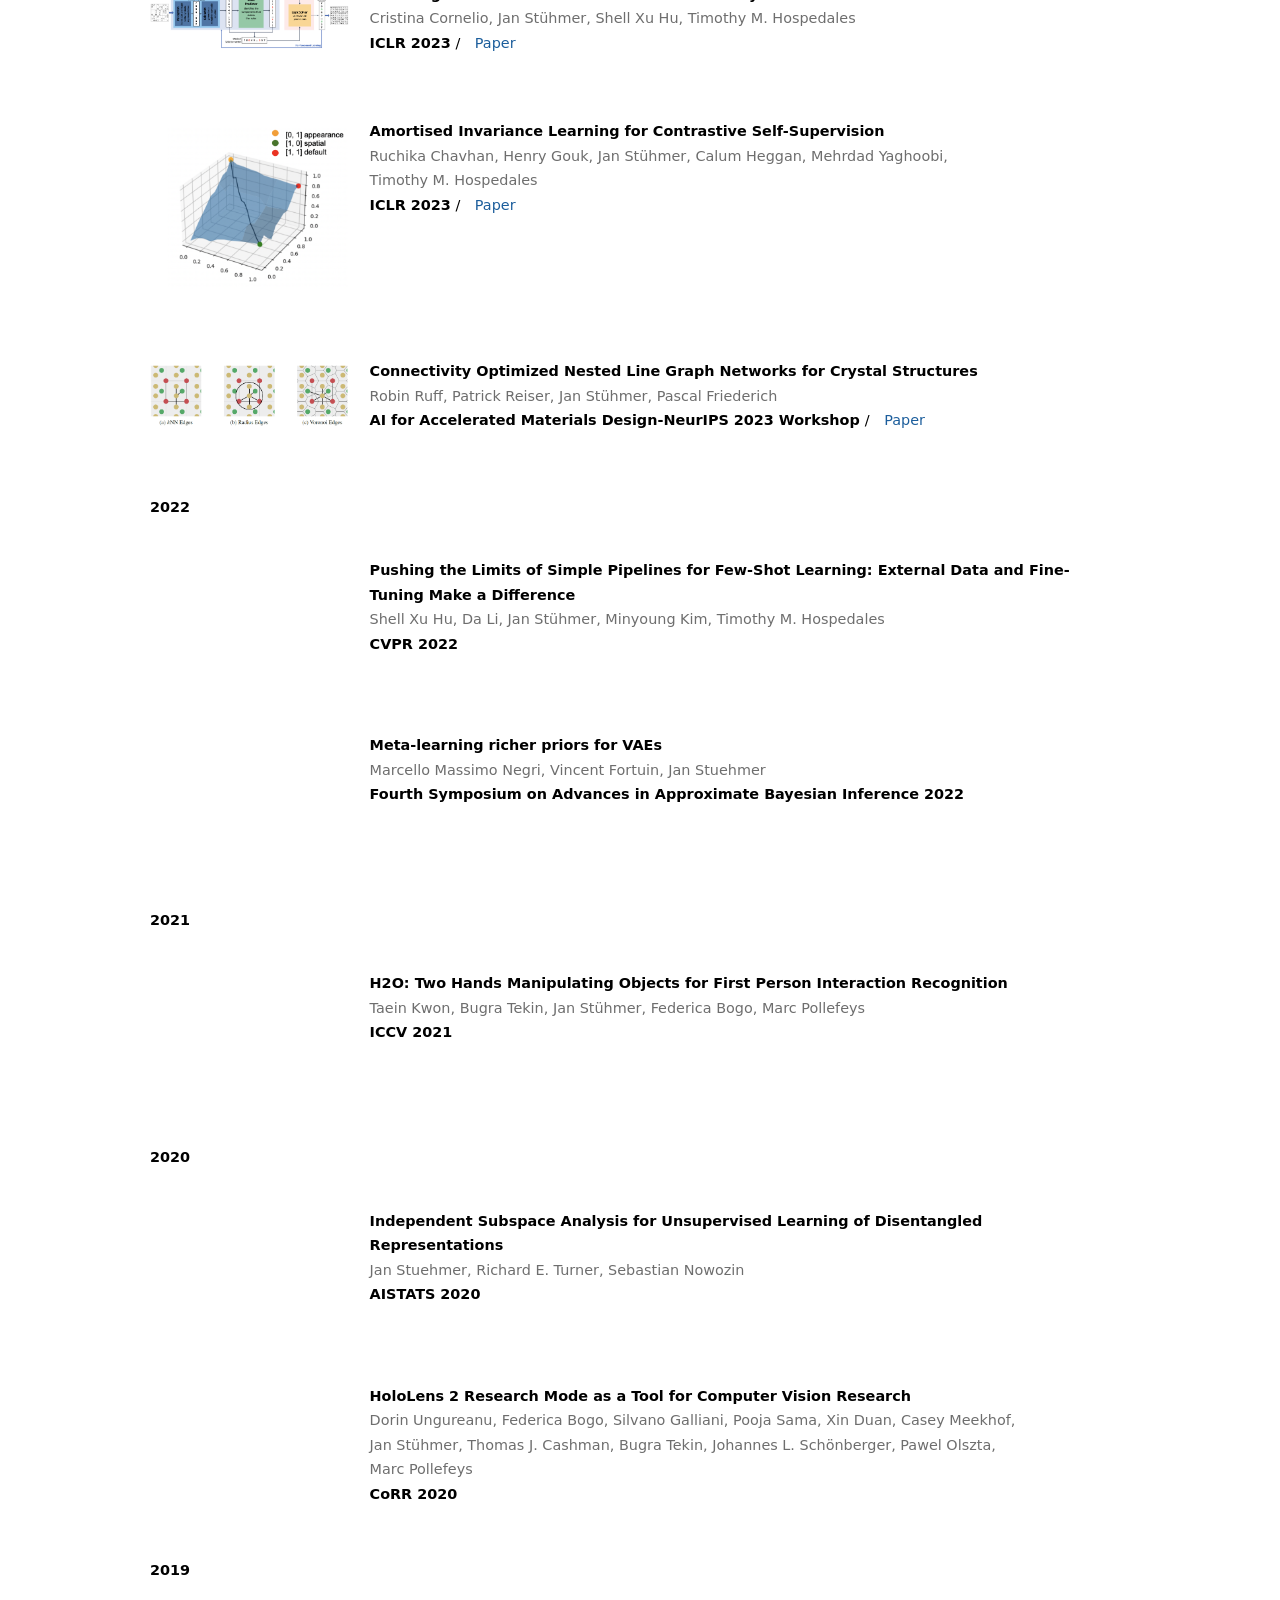
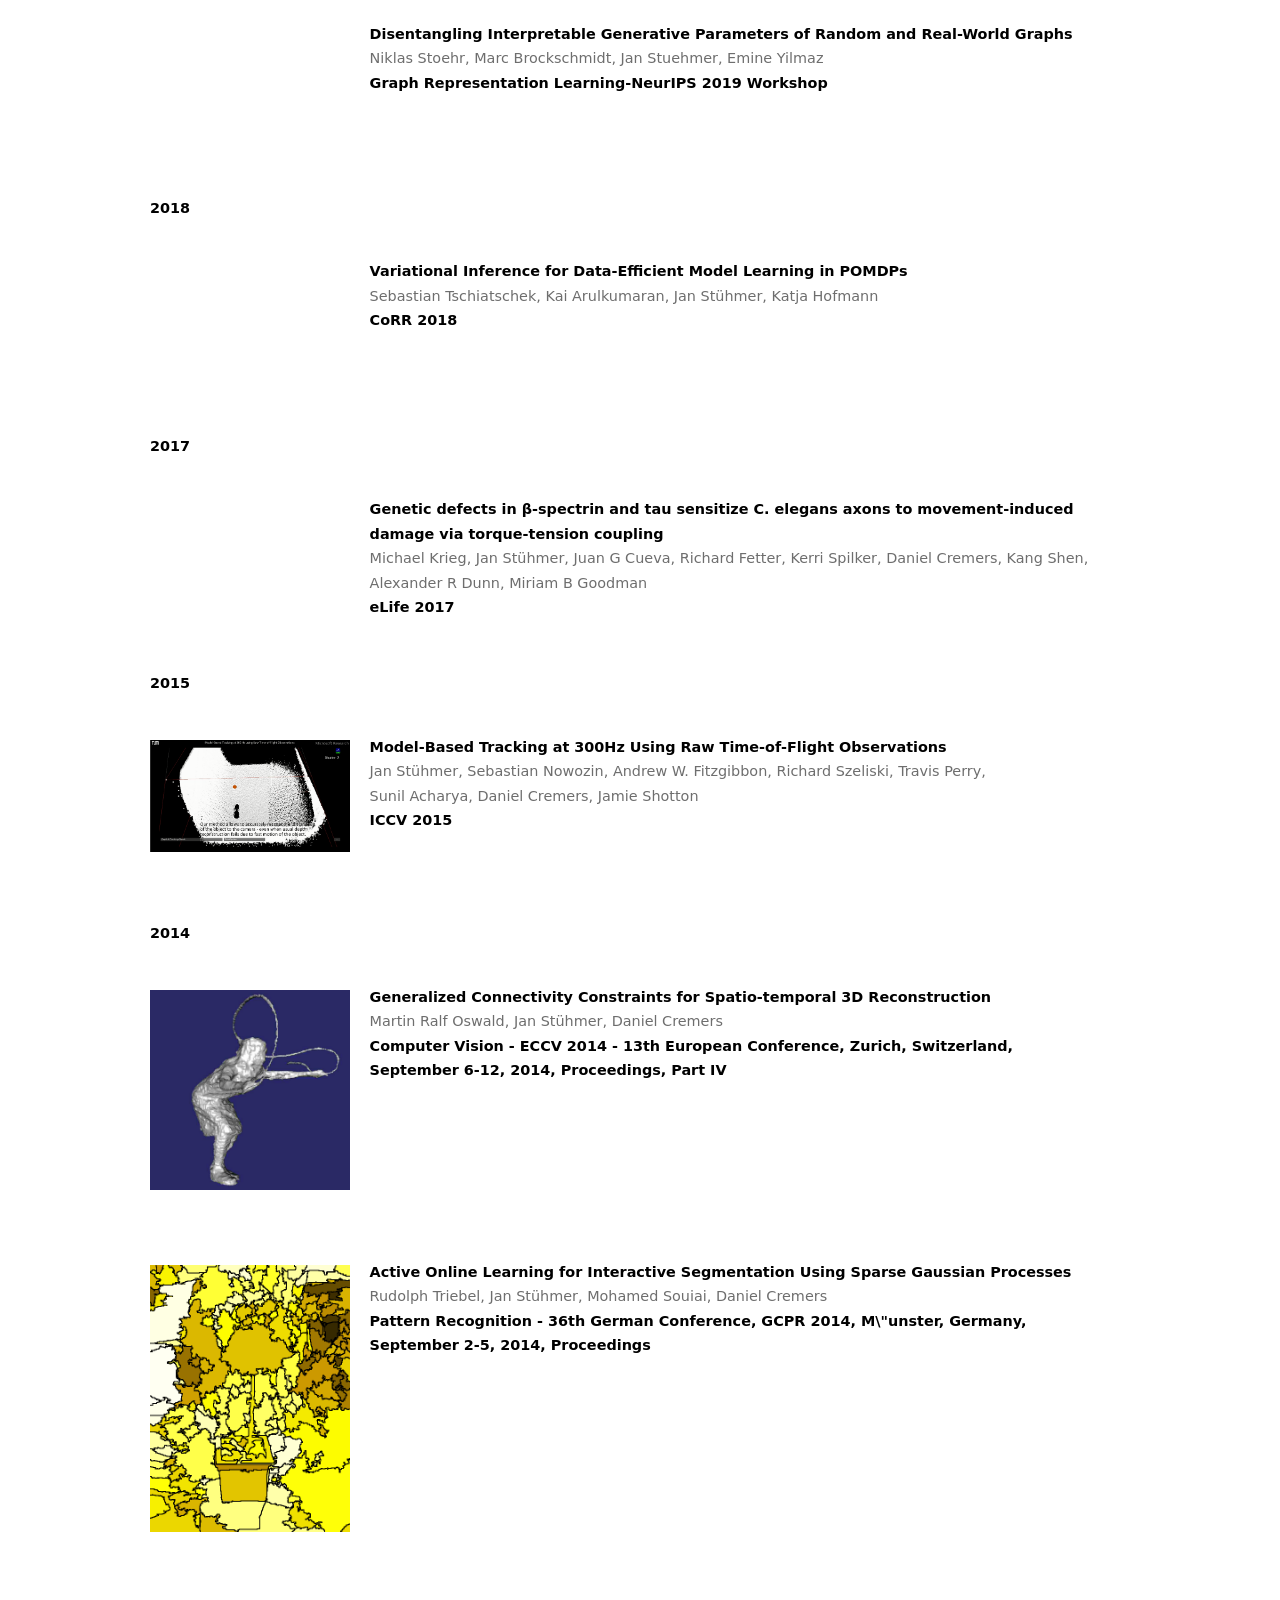
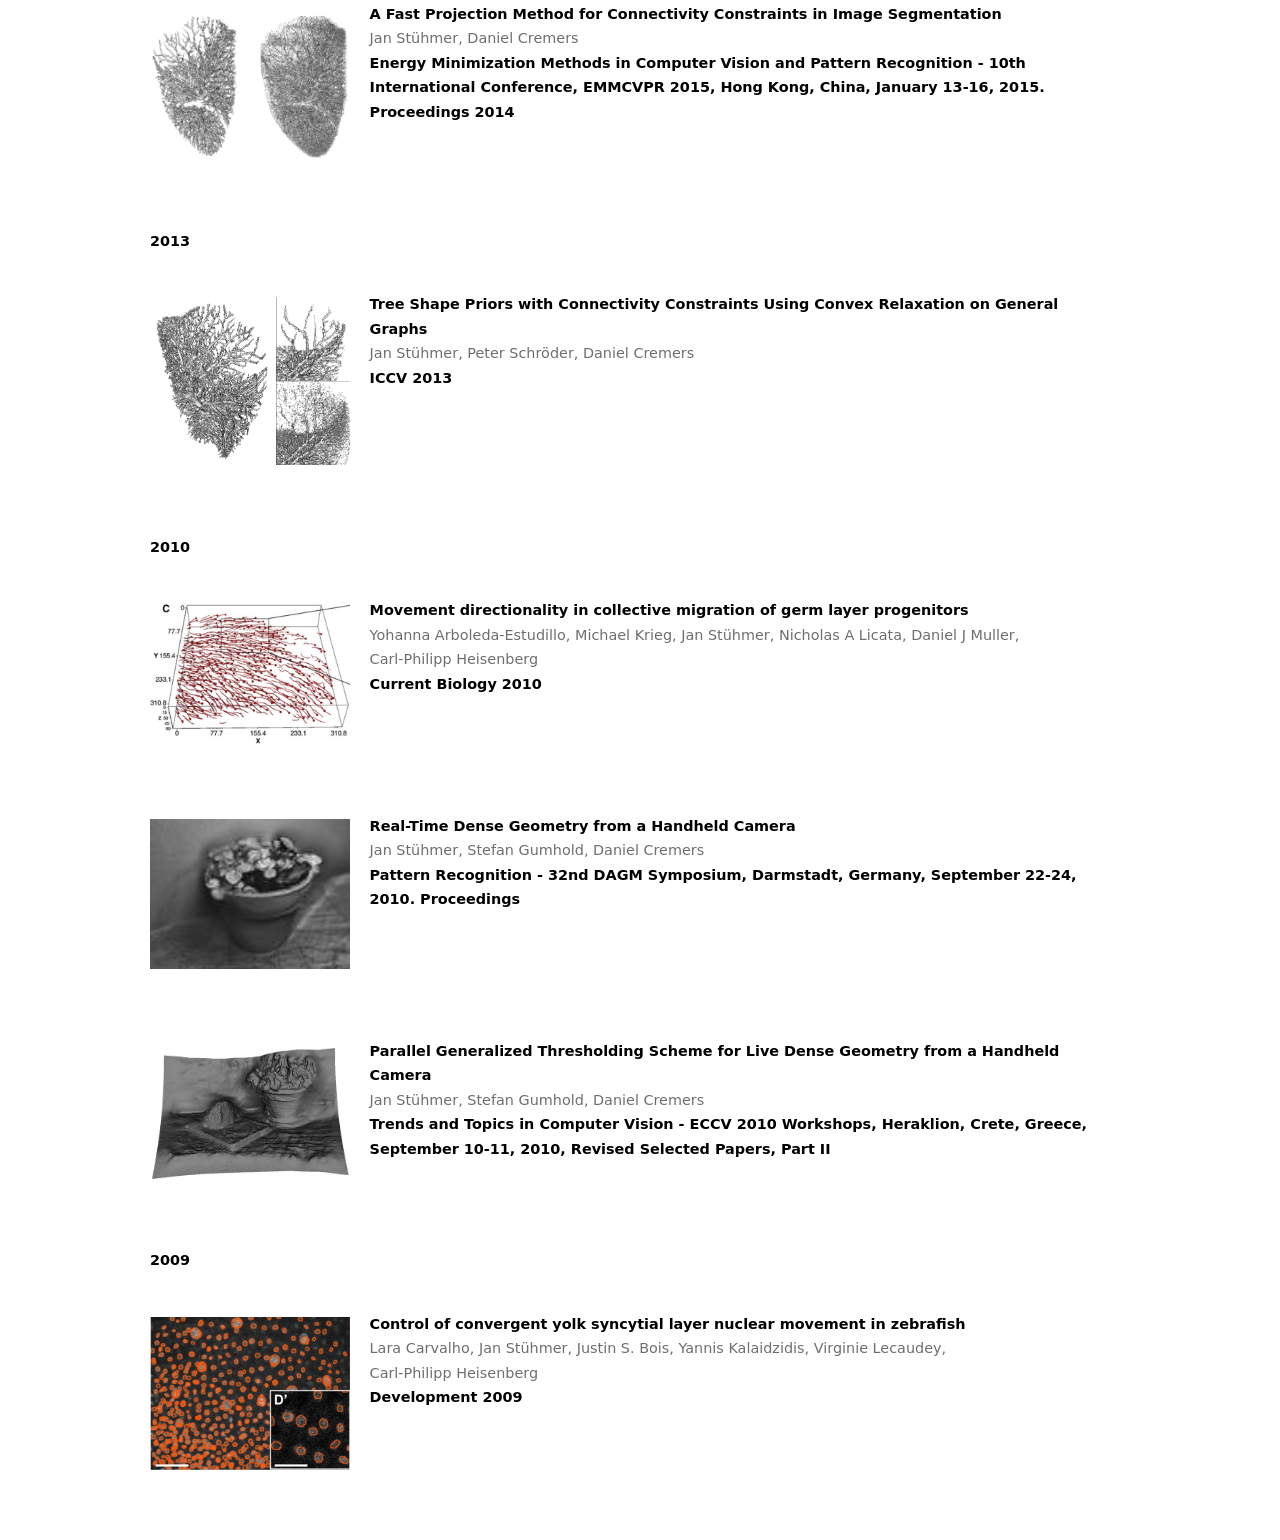
==== commit 32f492ed: "added HITS and links to cv" ====
--- a/index.html
+++ b/index.html
@@ -74,8 +74,9 @@
           </div>
 
           <div class="text">
-            <p>I am an  Assistant Professor (Juniorprofessor) of <a href="https://www.informatik.kit.edu/">Computer Science</a> at the <a href="https://www.kit.edu/">Karlsruhe Institute of Technology</a>.
-            Before joining KIT and HITS in 2022 I was a Senior Researcher at the Samsung AI Center Cambridge, UK, and prior to that a Research Scientist at Microsoft Zurich and a Researcher at <a href="https://www.microsoft.com/en-us/research/lab/microsoft-research-cambridge/">Microsoft Research Cambridge</a>, working with <a href="https://www.nowozin.net/sebastian/">Sebastian Nowozin</a> and <a href="https://people.inf.ethz.ch/marc.pollefeys/">Marc Pollefeys</a>.
+            <p>I am an  Assistant Professor (Juniorprofessor) of <a href="https://www.informatik.kit.edu/">Computer Science</a> at the <a href="https://www.kit.edu/">Karlsruhe Institute of Technology</a>
+            and head of the <a href="https://h-its.org/research/mli">Machine Learning and Artificial Intelligence</a> research group at the <a href="www.h-its.org">Heidelberg Institute for Theoretical Studies.</a>.
+            Before joining KIT and HITS in 2022 I was a Senior Researcher at the <a href="https://research.samsung.com/aicenter_cambridge">Samsung AI Center Cambridge</a>, UK, and prior to that a Research Scientist at Microsoft Zurich and a Researcher at <a href="https://www.microsoft.com/en-us/research/lab/microsoft-research-cambridge/">Microsoft Research Cambridge</a>, working with <a href="https://www.nowozin.net/sebastian/">Sebastian Nowozin</a> and <a href="https://people.inf.ethz.ch/marc.pollefeys/">Marc Pollefeys</a>.
             Before joining Microsoft I was a Visiting Researcher at the <a href="https://www.csail.mit.edu/">Computer Science and Artificial Intelligence Laboratory (CSAIL)</a> of the <a href="https://www.mit.edu/">Massachusetts Institute of Technology (MIT)</a>.
             I obtained my Ph.D. in computer science at the Technical University of Munich, advised by <a href="https://cvg.cit.tum.de/members/cremers">Daniel Cremers</a>, in collaboration with the <a href="https://www.ias.tum.de/">TUM Institute for Advanced Study</a> and the <a href="https://www.caltech.edu/">California Institute of Technology (Caltech)</a>.
           </div>
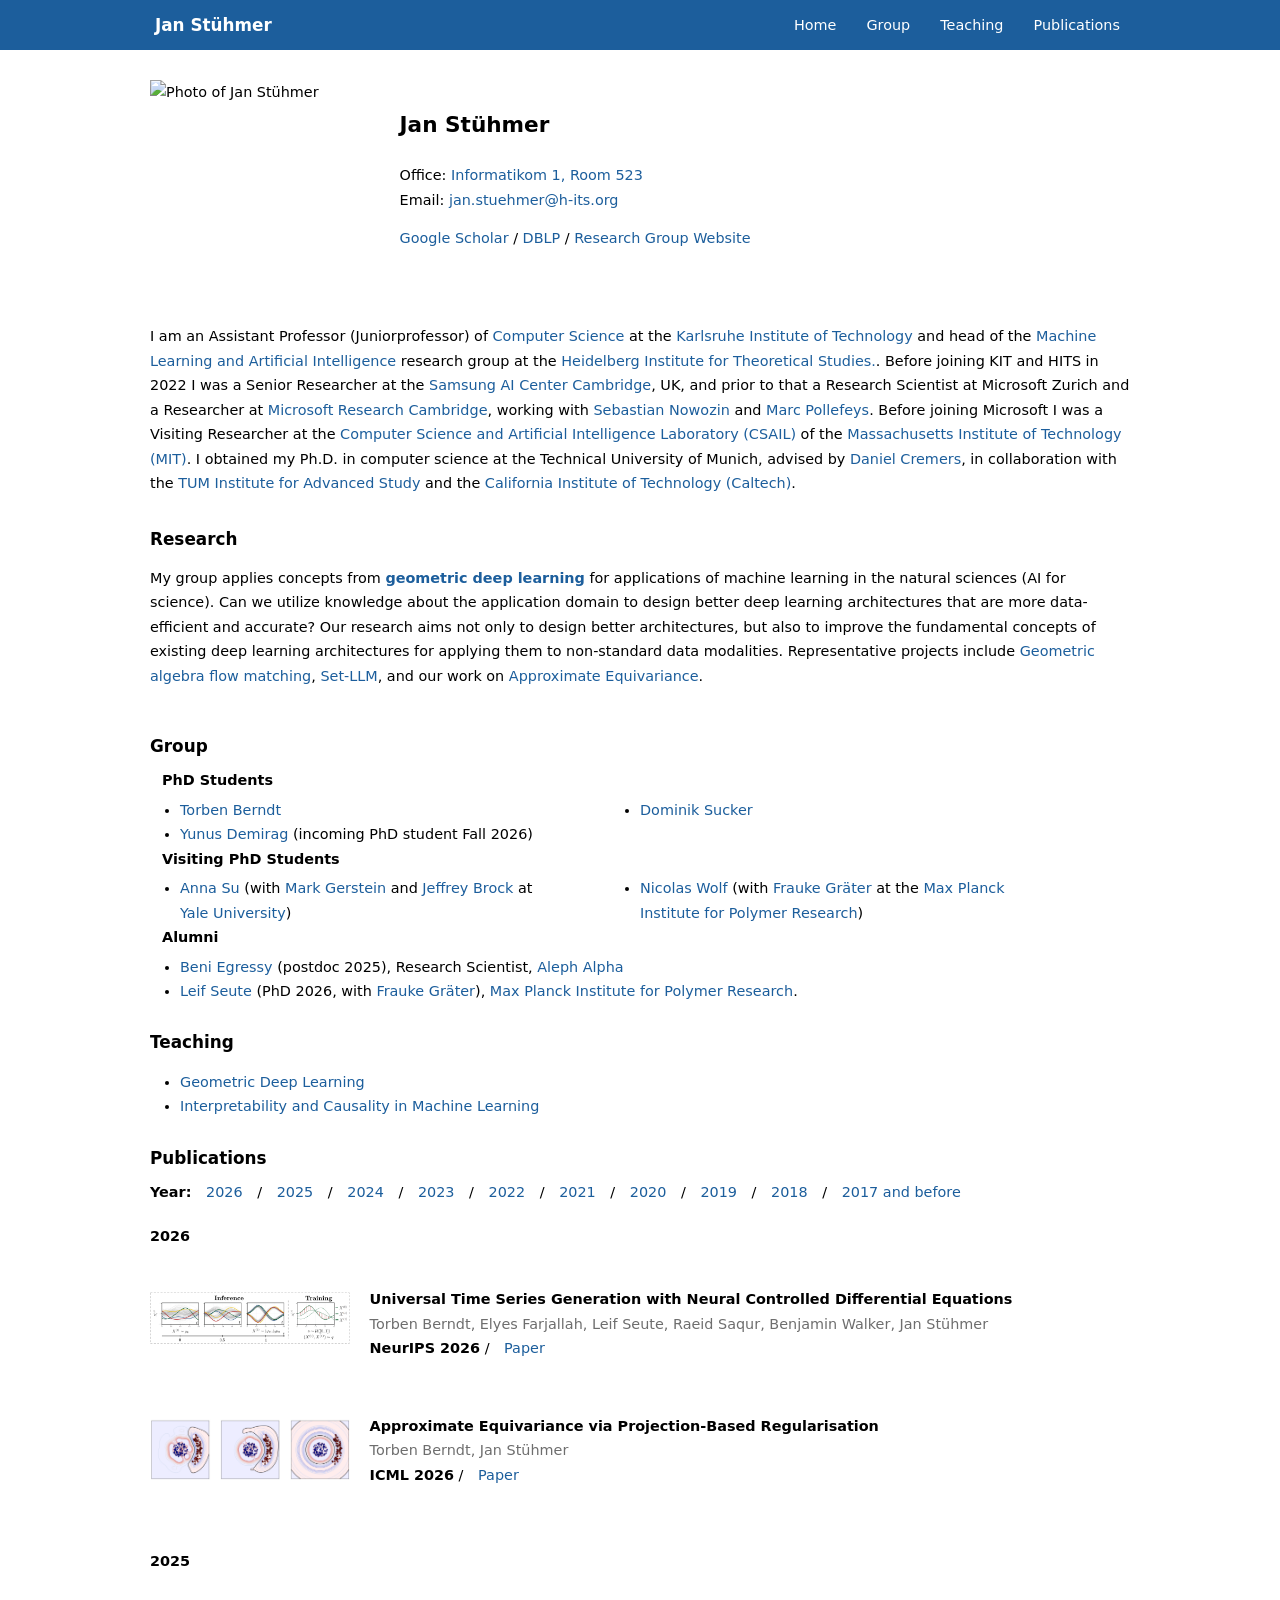
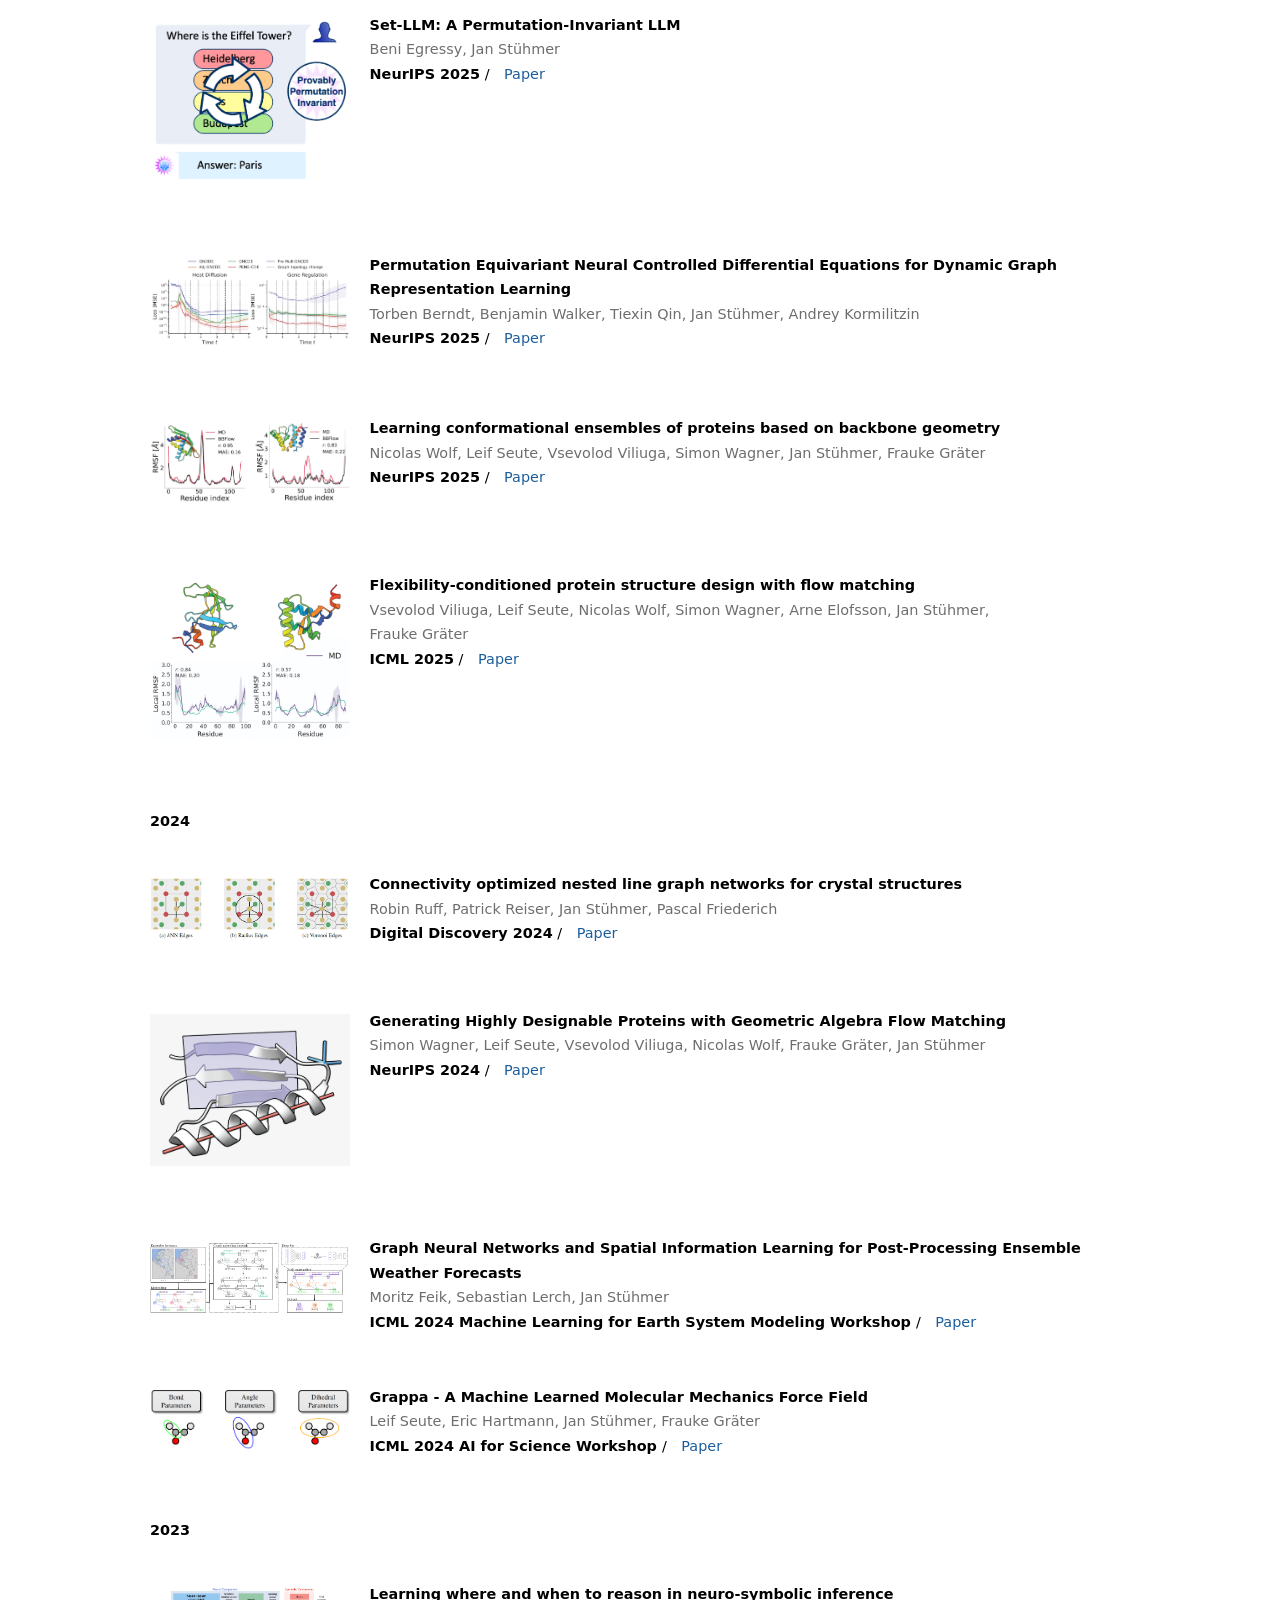
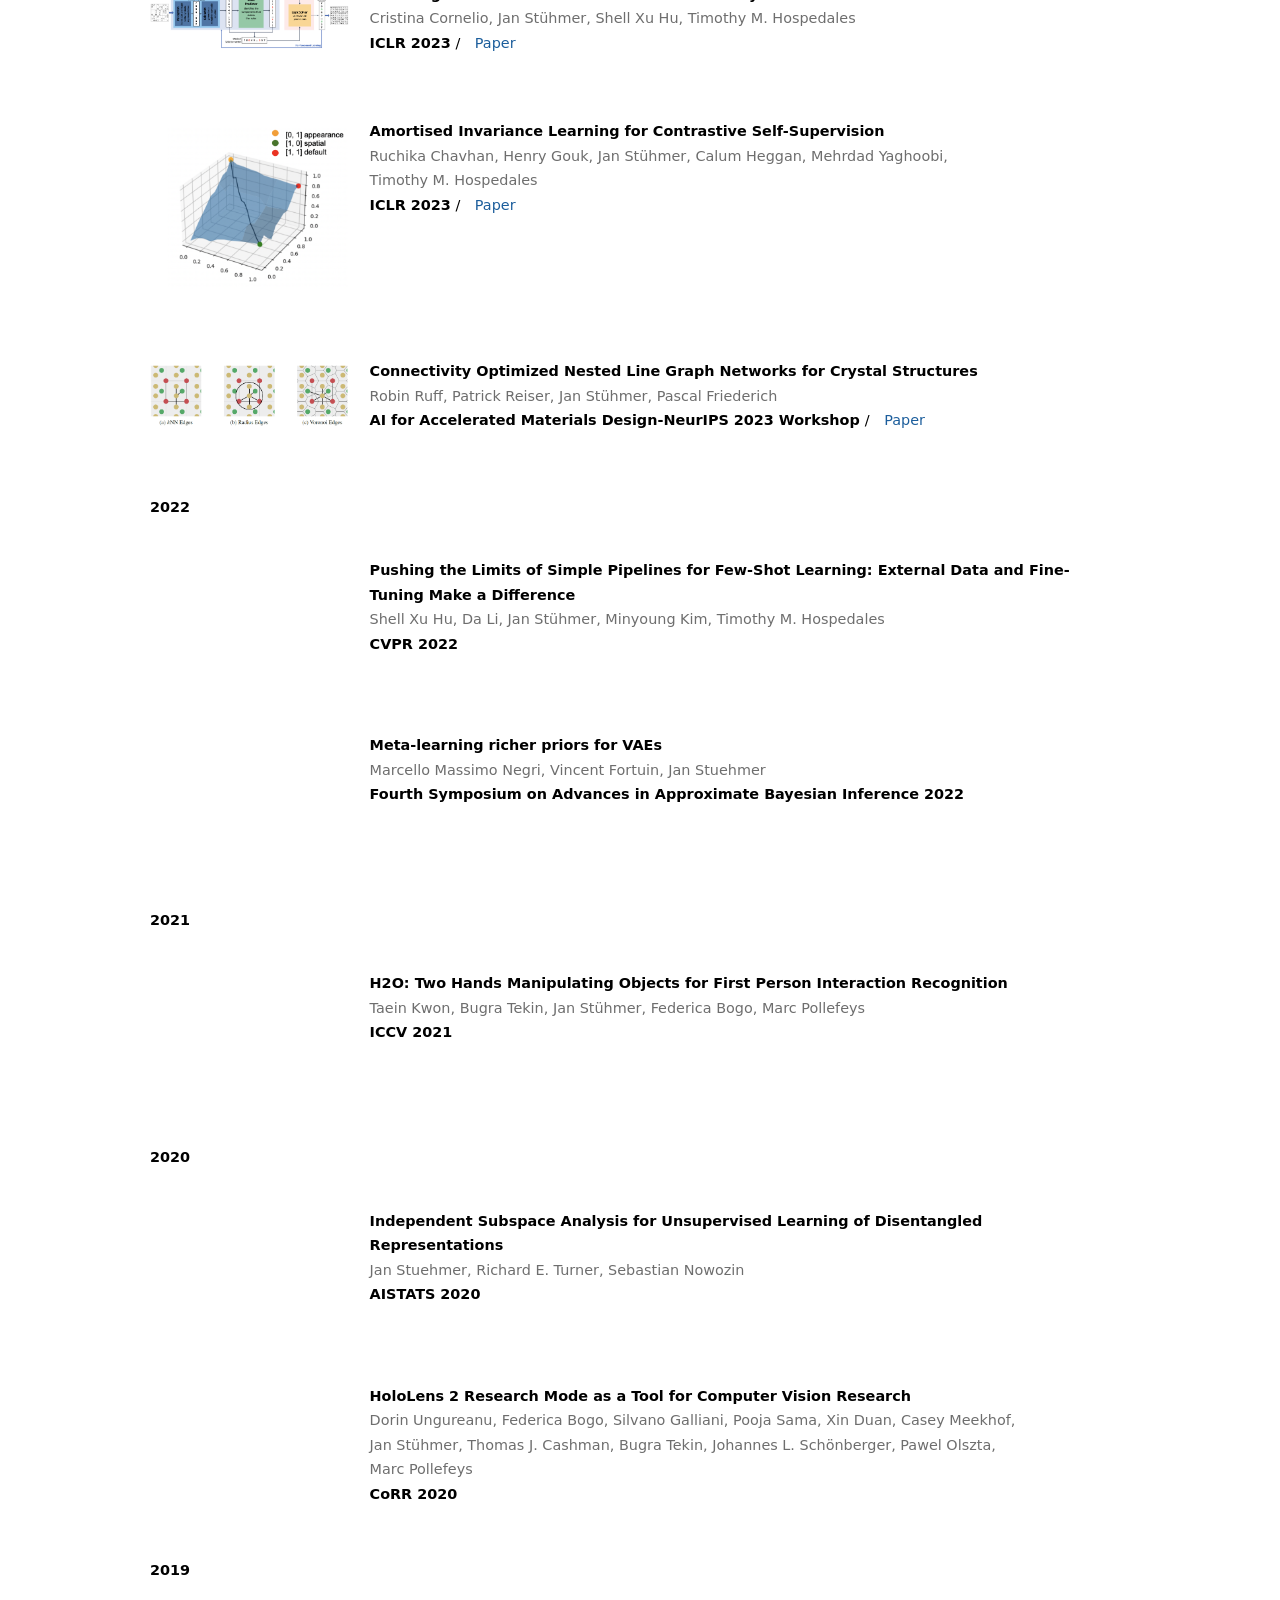
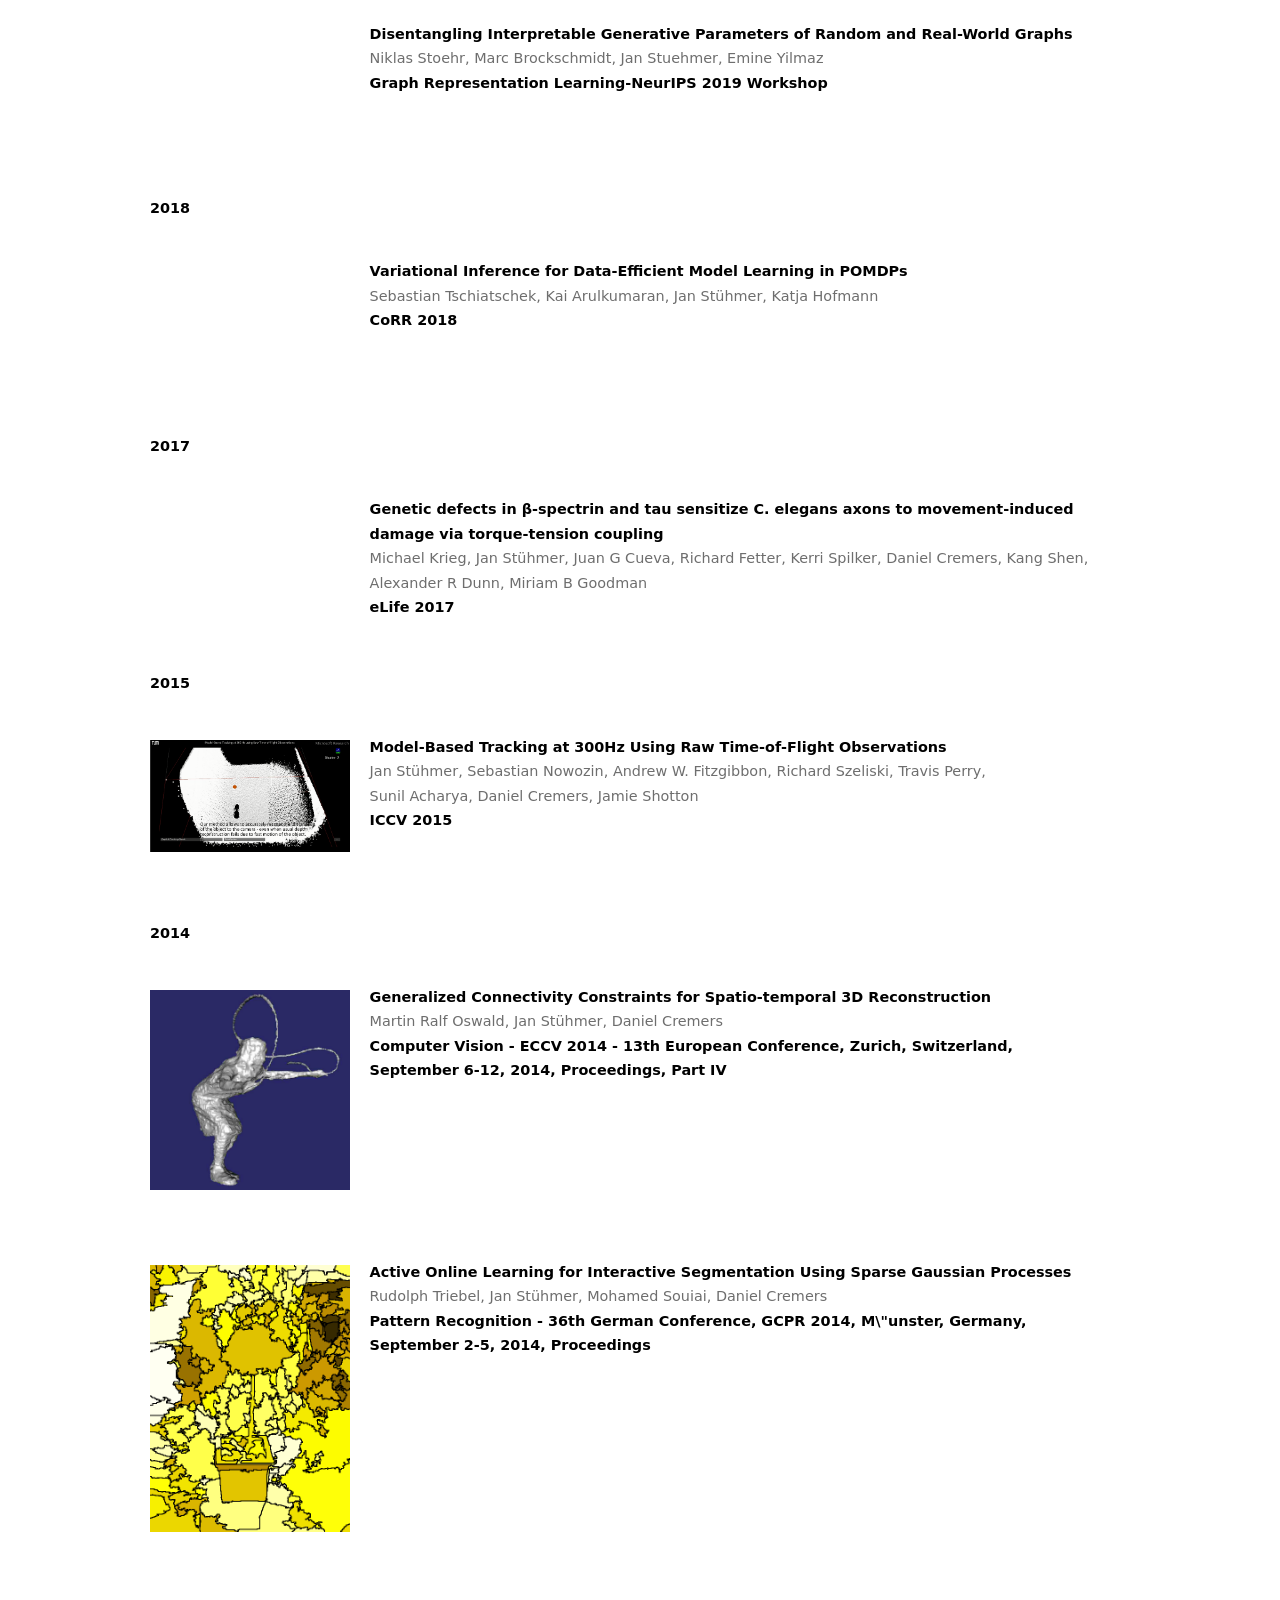
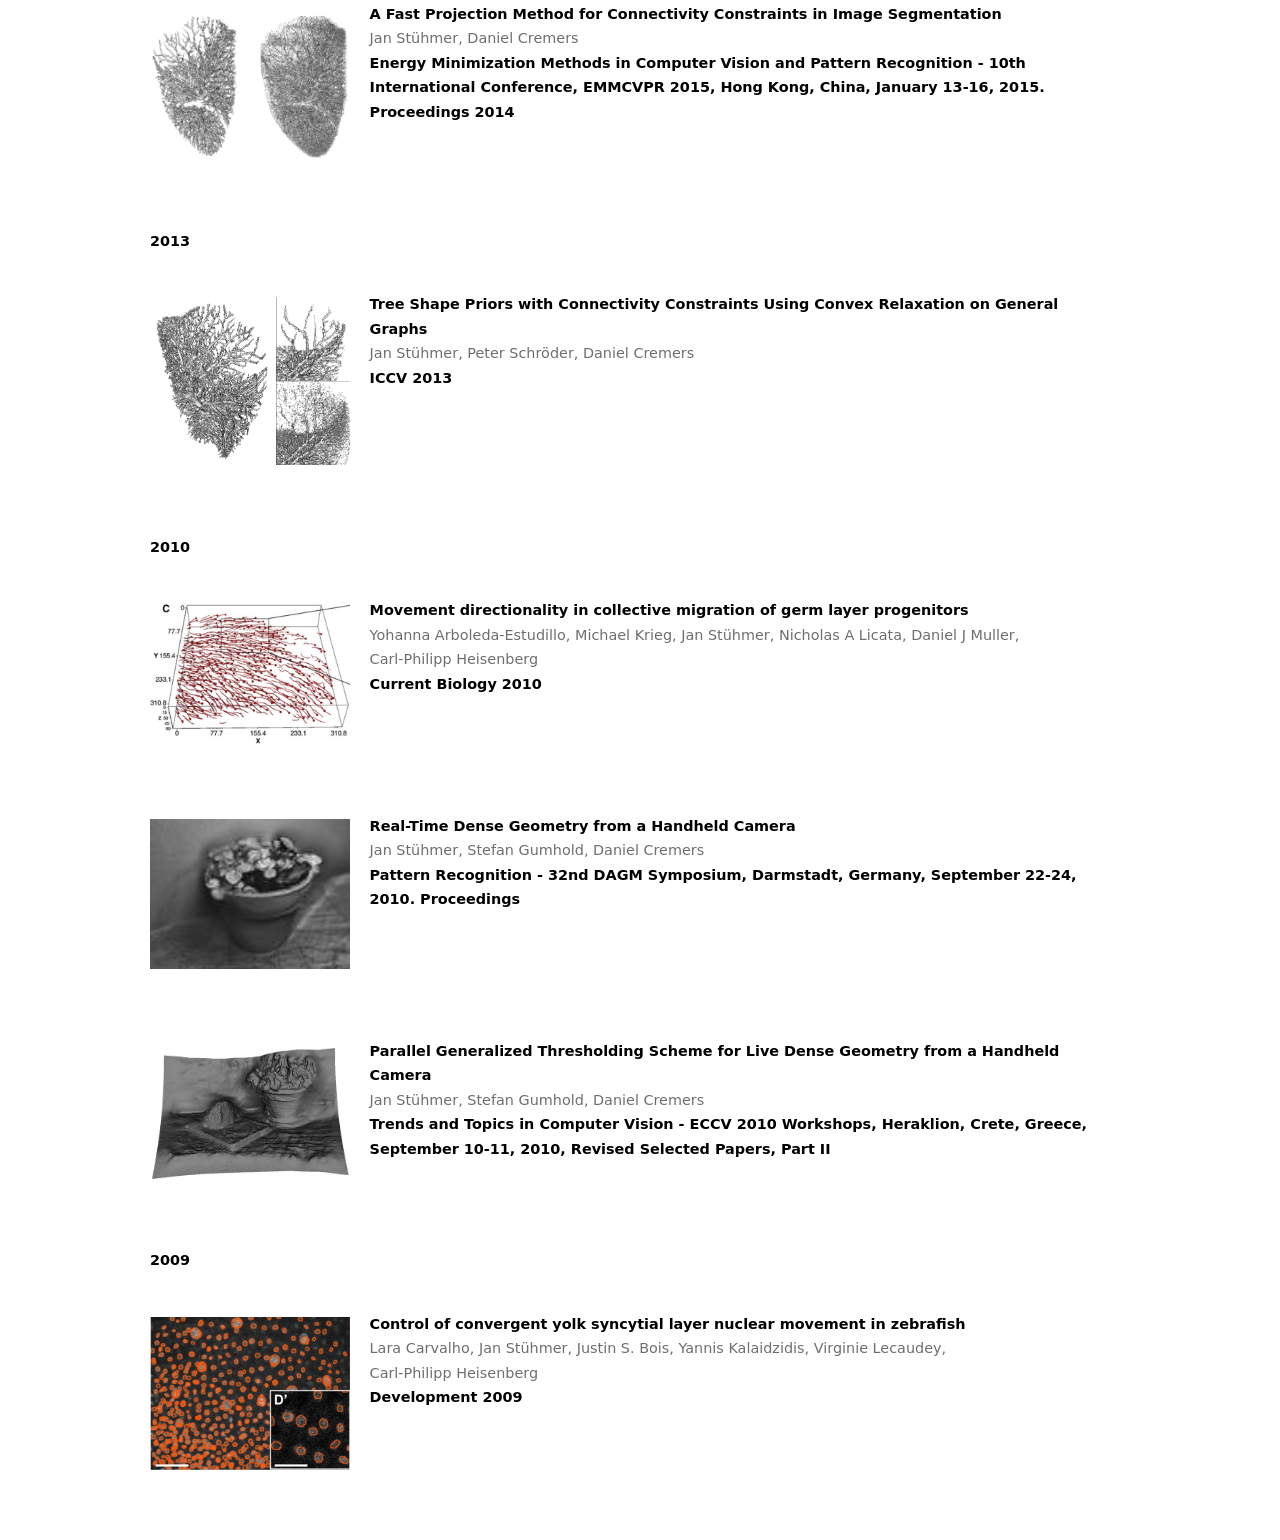
==== commit f5ae6cd6: "reformulated mission statement" ====
--- a/index.html
+++ b/index.html
@@ -86,7 +86,7 @@
 
             <p>My group applies concepts from <span class="highlight">geometric deep learning</span> for applications of machine learning in the natural sciences (AI for science).
             Can we utilize knowledge about the application domain to design better deep learning architectures that are more data-efficient and accurate?
-            Our research aims to not only to design better architectures, but also to improve existing fundamental concepts of deep learning architectures for applying to non-standard data modalities.
+            Our research aims not only to design better architectures, but also to improve the fundamental concepts of existing deep learning architectures for applying them to non-standard data modalities.
             
             Representative projects include <a href="https://www.h-its.org/software/gafl/">Geometric algebra flow matching</a>,
             <a href="https://arxiv.org/abs/2505.15433">Set-LLM</a>, and our work on
